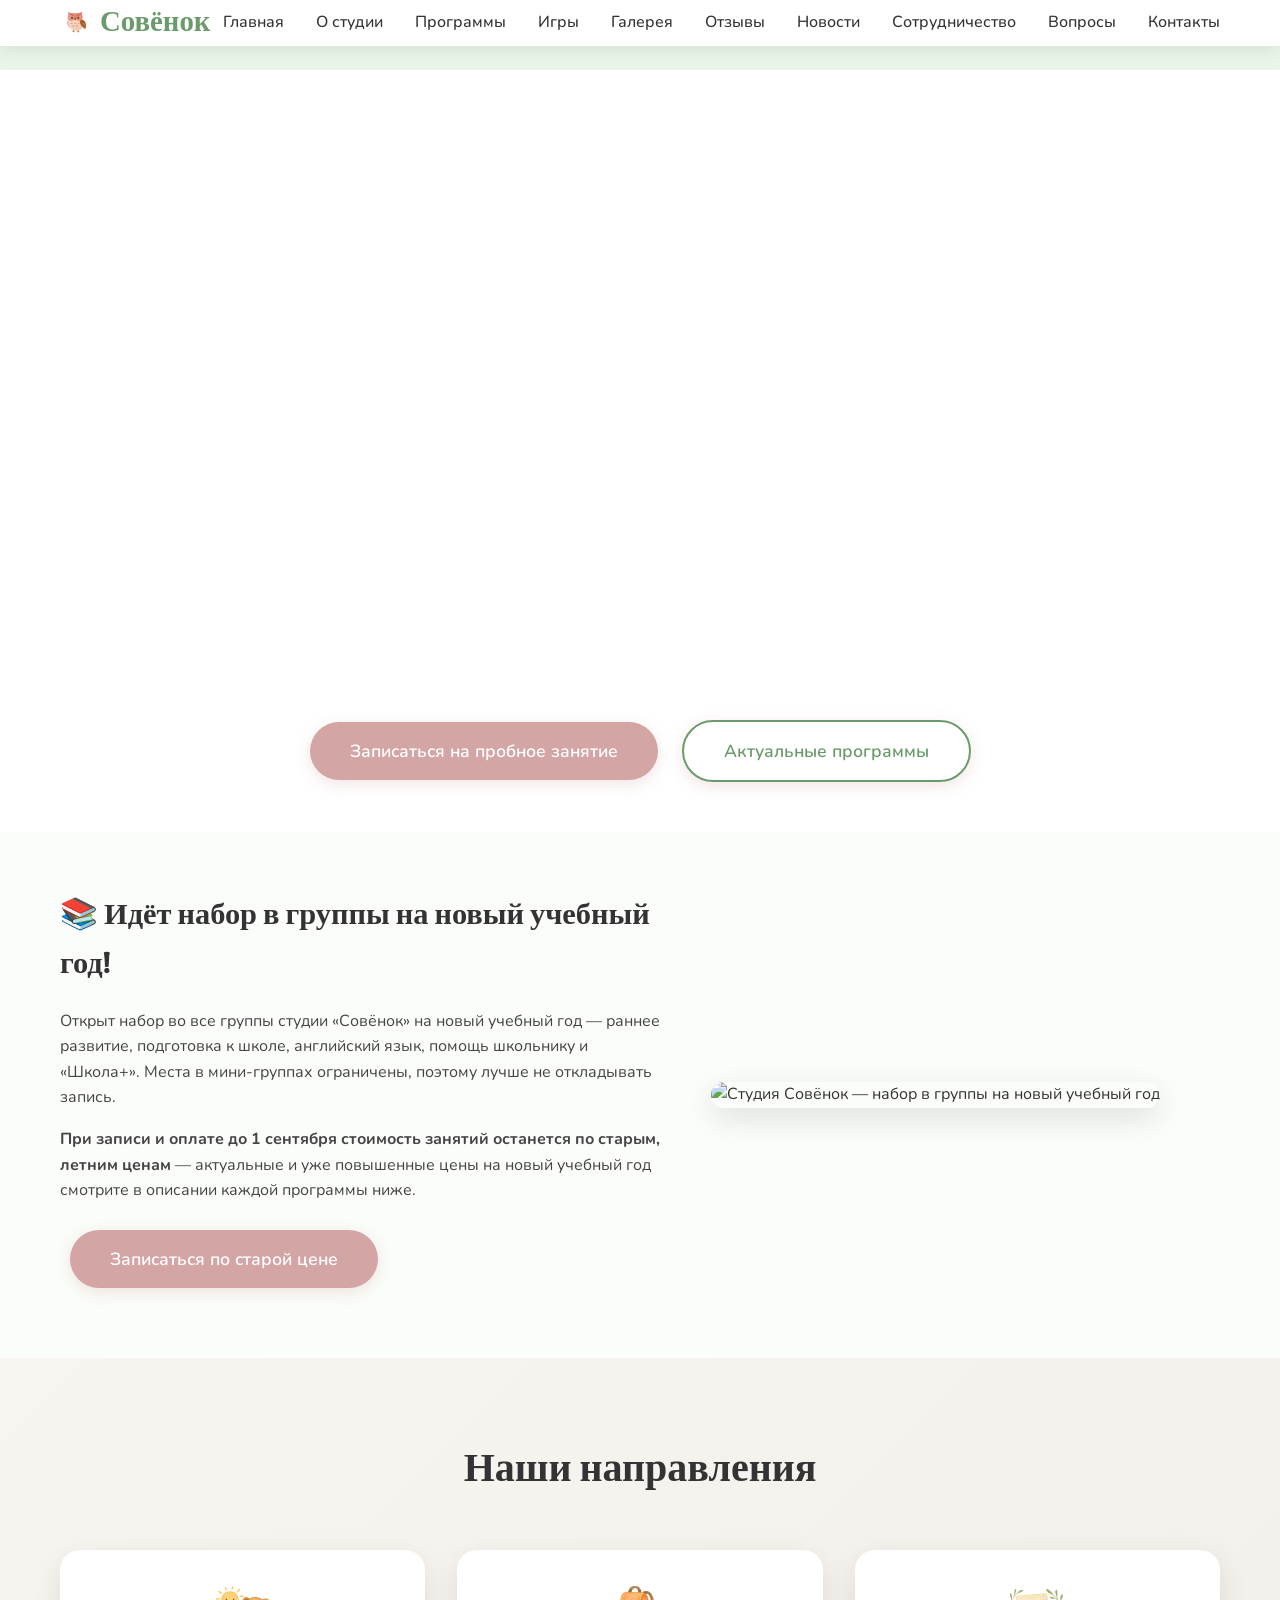
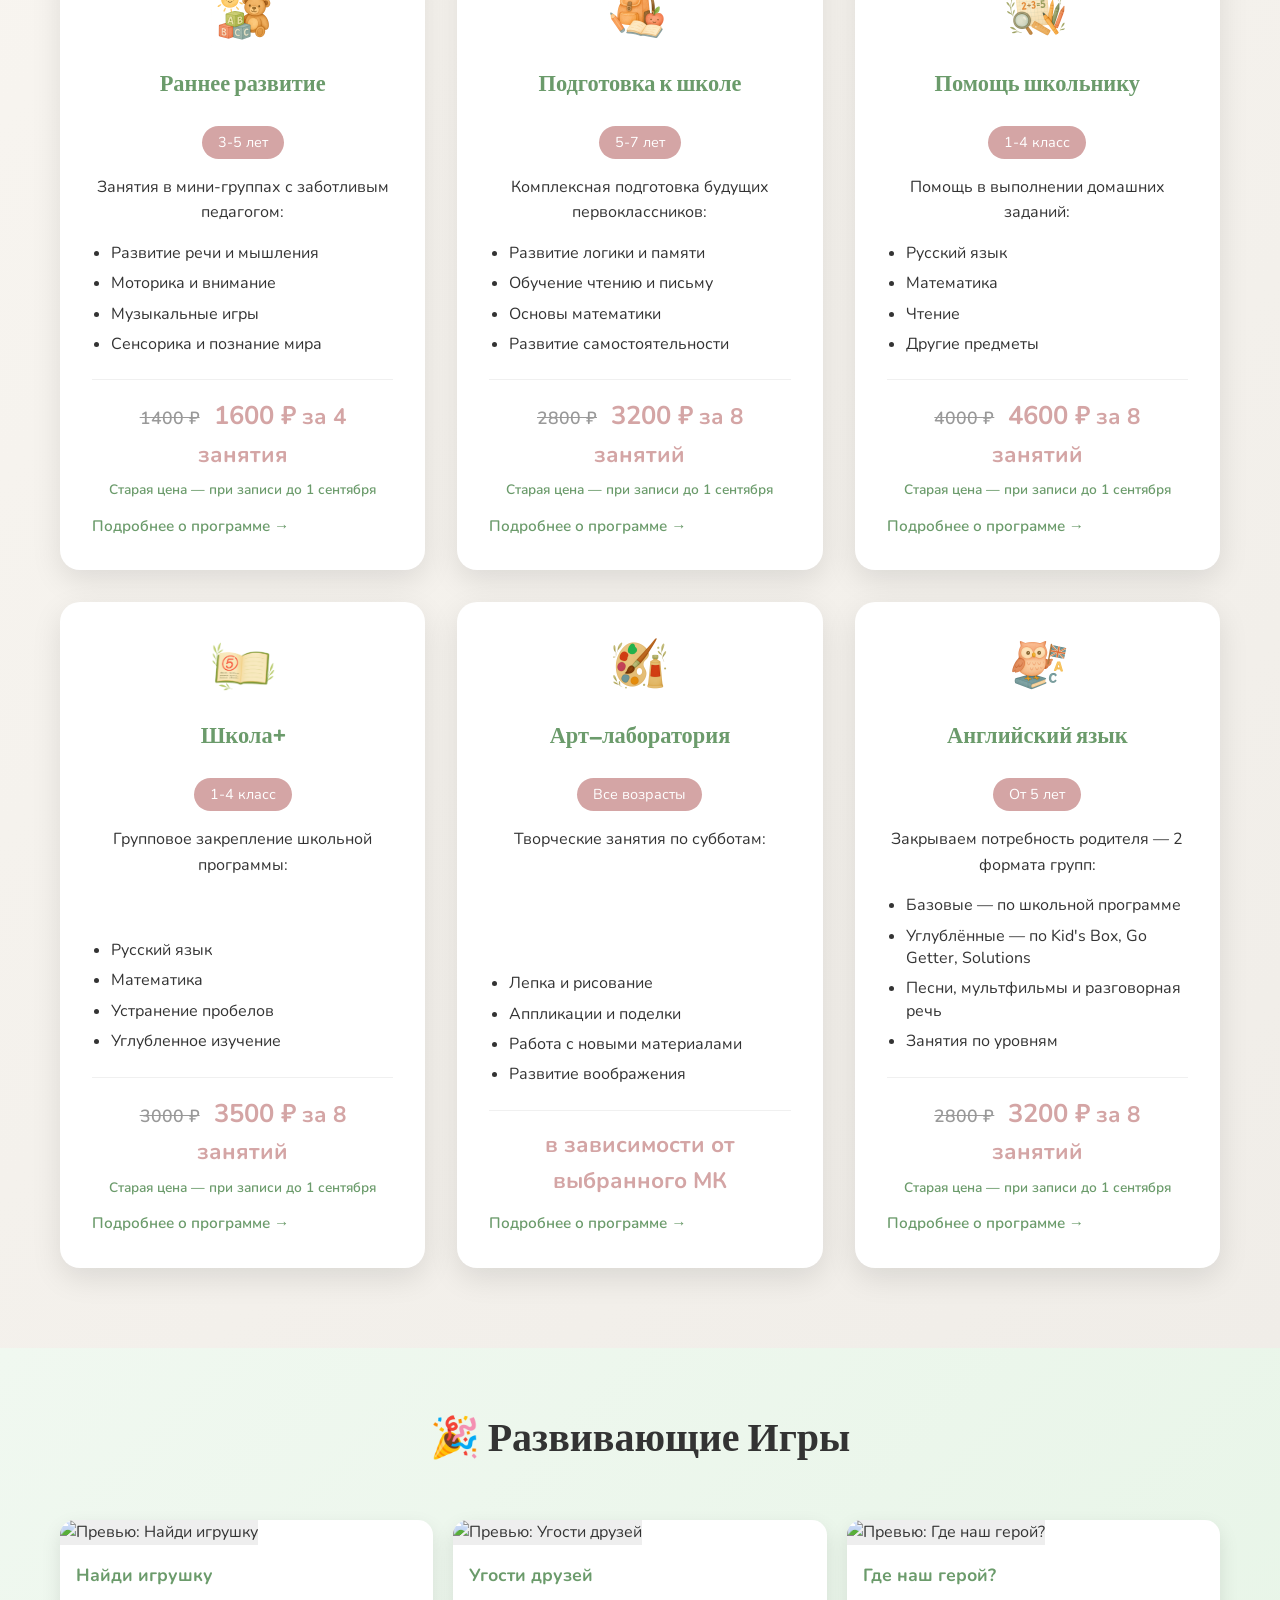
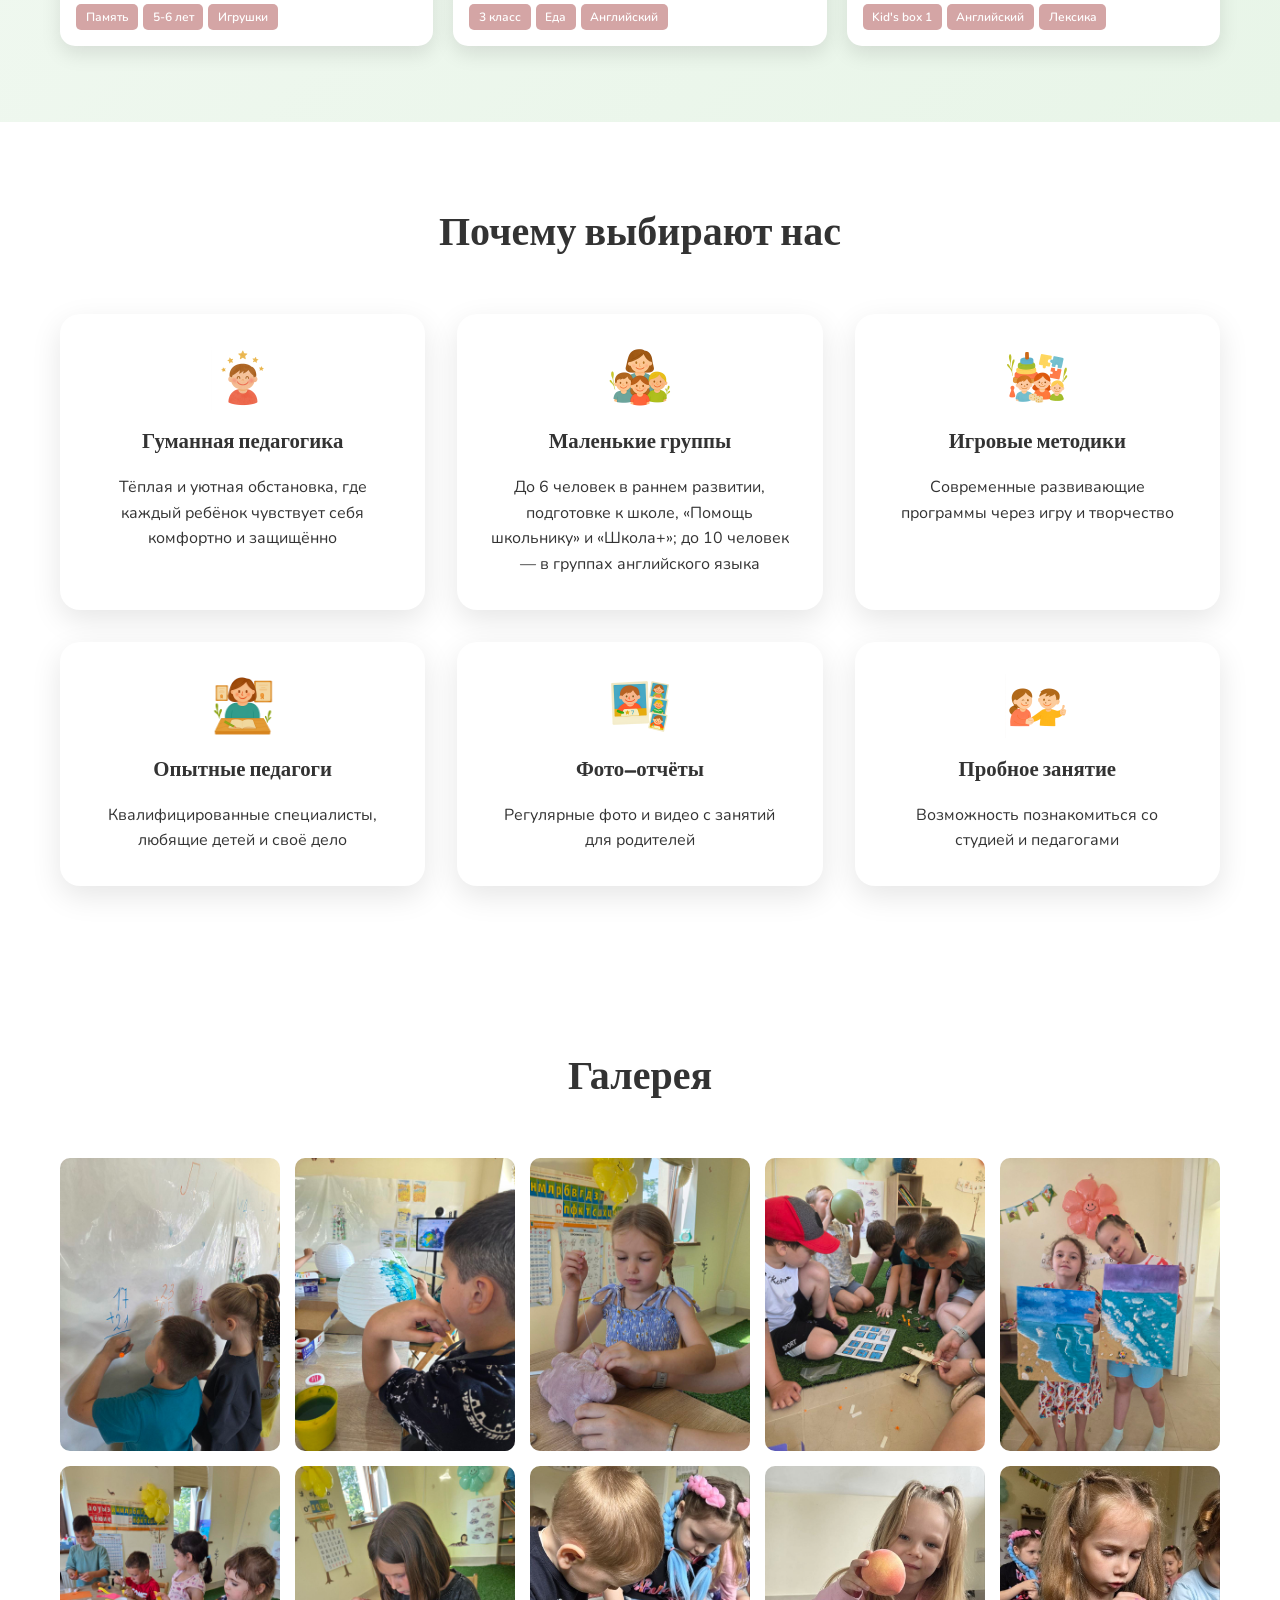
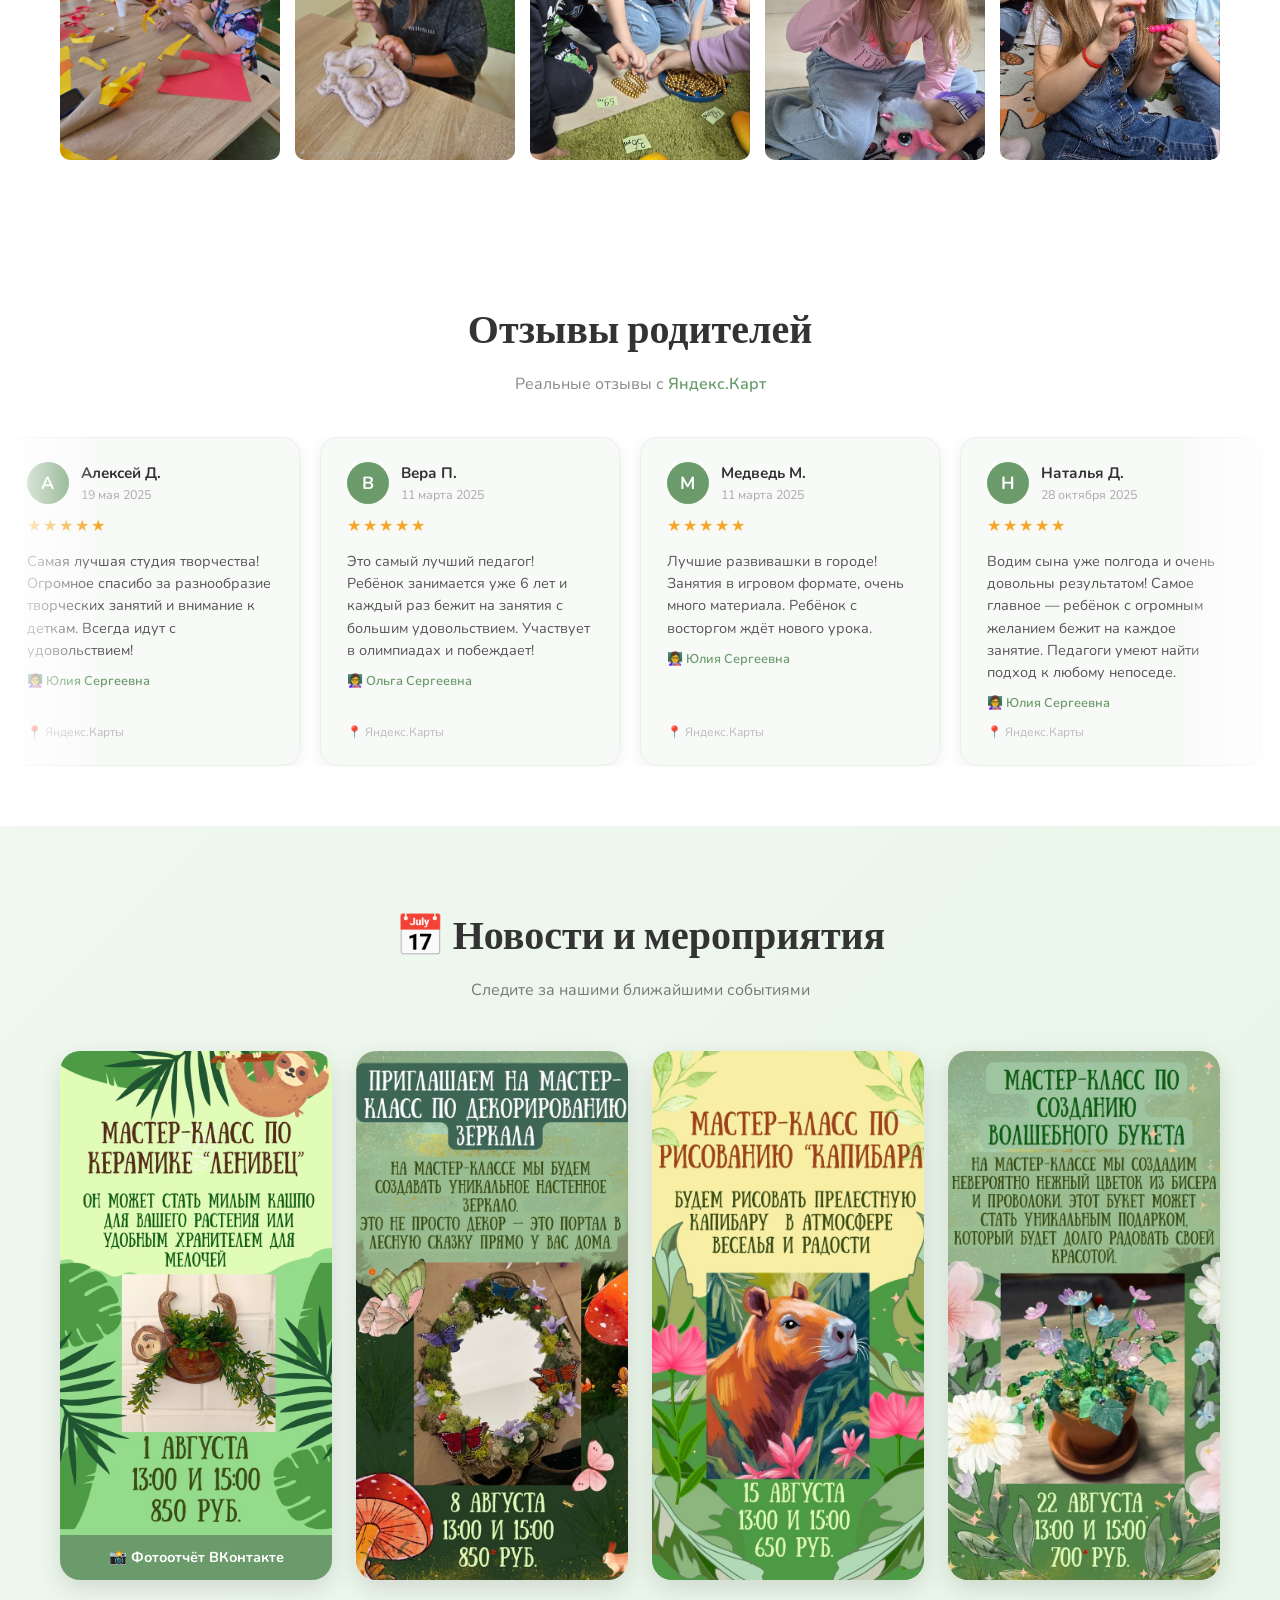
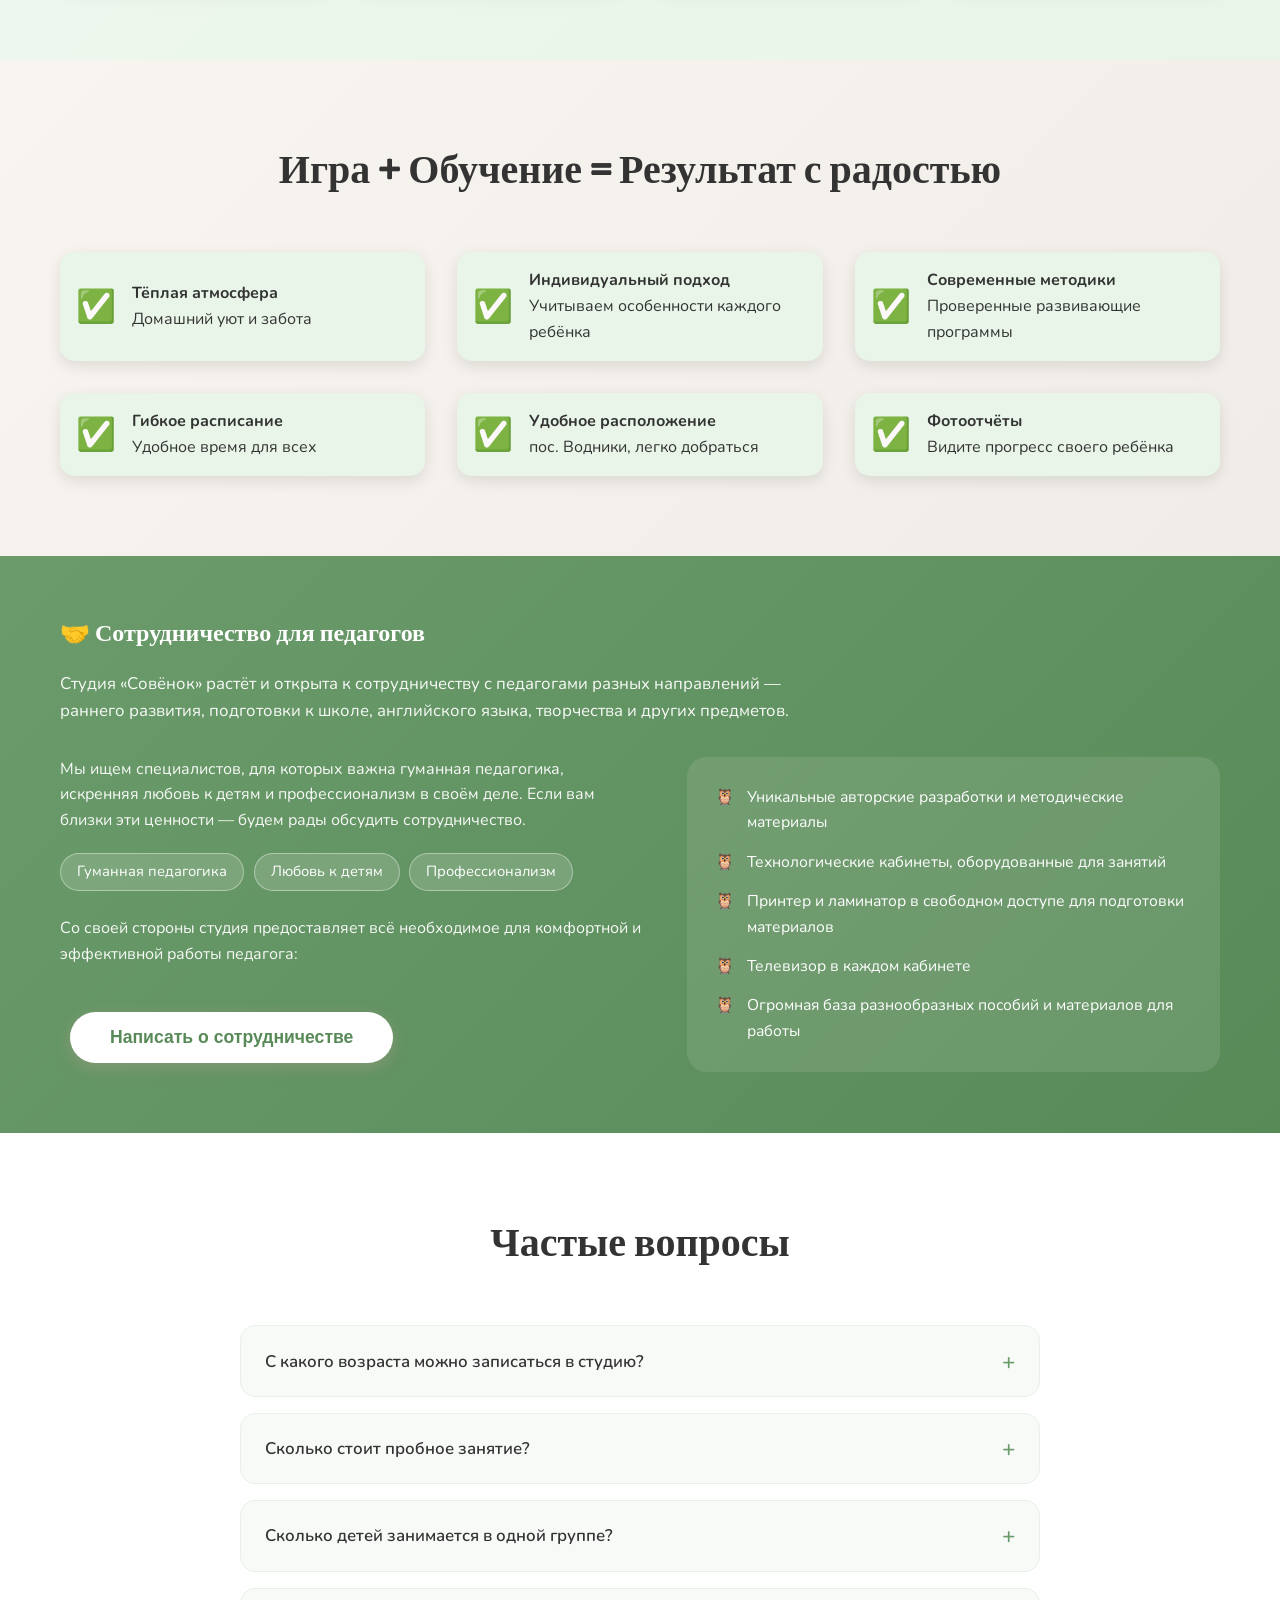
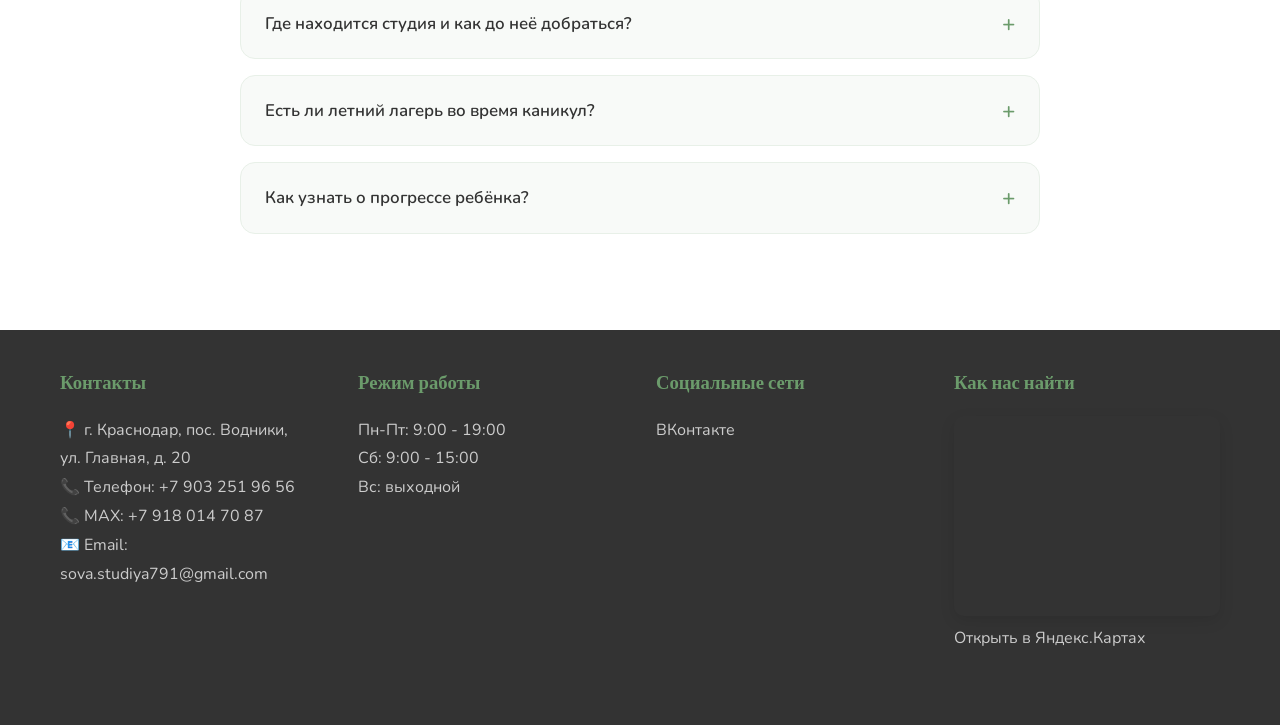
==== index.html @ 4243038b "Update news card layout and add link" ====
<!DOCTYPE html>
<html lang="ru">
<head>
<meta charset="utf-8"/>
<meta content="width=device-width, initial-scale=1.0" name="viewport"/>

<!-- ================= SEO: заголовок и описание ================= -->
<title>Детская студия развития «Совёнок» в Краснодаре (пос. Водники) — раннее развитие, английский, подготовка к школе</title>
<meta name="description" content="Детская студия «Совёнок» в Краснодаре, пос. Водники: раннее развитие 3-5 лет, подготовка к школе, английский язык (базовый и углублённый по британским учебникам), помощь школьнику, творческие мастер-классы и летний лагерь. Мини-группы, опытные педагоги, пробное занятие."/>
<meta name="keywords" content="детская студия Краснодар, развивающие занятия для детей Краснодар, английский для детей пос Водники, Kid's Box Краснодар, подготовка к школе Краснодар, детский центр развития, летний лагерь для детей Краснодар, помощь школьнику Краснодар, мастер-классы для детей Краснодар, работа педагогом дополнительного образования"/>
<meta name="robots" content="index, follow"/>
<link rel="canonical" href="https://sova-studiya.ru/"/>

<!-- ================= Open Graph (превью для VK, WhatsApp, Telegram) ================= -->
<meta property="og:type" content="website"/>
<meta property="og:locale" content="ru_RU"/>
<meta property="og:title" content="Детская студия развития «Совёнок» — Краснодар, пос. Водники"/>
<meta property="og:description" content="Раннее развитие, подготовка к школе, английский язык и творческие мастер-классы для детей. Мини-группы, тёплая атмосфера, пробное занятие."/>
<meta property="og:image" content="https://sova-studiya.ru/img/banner.jpg"/>
<meta property="og:url" content="https://sova-studiya.ru/"/>
<meta property="og:site_name" content="Совёнок"/>

<!-- ================= Twitter Card ================= -->
<meta name="twitter:card" content="summary_large_image"/>
<meta name="twitter:title" content="Детская студия развития «Совёнок» — Краснодар"/>
<meta name="twitter:description" content="Раннее развитие, английский язык, подготовка к школе и творческие мастер-классы для детей в Краснодаре."/>
<meta name="twitter:image" content="https://sova-studiya.ru/img/banner.jpg"/>

<meta name="theme-color" content="#6B9B6B"/>
<link rel="preload" as="image" href="img/banner.jpg"/>
<link href="img/sova.png" rel="icon" type="image/png"/>
<link href="img/sova.png" rel="apple-touch-icon"/>

<!-- ================= Быстрая загрузка шрифтов ================= -->
<link rel="preconnect" href="https://fonts.googleapis.com">
<link rel="preconnect" href="https://fonts.gstatic.com" crossorigin>
<link href="https://fonts.googleapis.com/css2?family=Bubblegum+Sans&family=Nunito:wght@300;400;600&display=swap" rel="stylesheet">

<!-- ================= Schema.org: локальный бизнес ================= -->
<script type="application/ld+json">
{
  "@context": "https://schema.org",
  "@type": "ChildCare",
  "name": "Детская студия развития «Совёнок»",
  "image": "https://sova-studiya.ru/img/banner.jpg",
  "url": "https://sova-studiya.ru/",
  "telephone": "+7-903-251-96-56",
  "priceRange": "1400-4000 RUB",
  "address": {
    "@type": "PostalAddress",
    "streetAddress": "ул. Главная, д. 20, пос. Водники",
    "addressLocality": "Краснодар",
    "addressCountry": "RU"
  },
  "geo": {
    "@type": "GeoCoordinates",
    "latitude": 45.153942,
    "longitude": 38.934734
  },
  "openingHoursSpecification": [
    {
      "@type": "OpeningHoursSpecification",
      "dayOfWeek": ["Monday","Tuesday","Wednesday","Thursday","Friday"],
      "opens": "09:00",
      "closes": "19:00"
    },
    {
      "@type": "OpeningHoursSpecification",
      "dayOfWeek": ["Saturday"],
      "opens": "09:00",
      "closes": "15:00"
    }
  ],
  "sameAs": ["https://vk.com/sova.studiya"]
}
</script>

<link rel="stylesheet" href="css/main.css">
</head>
<body>

<header>
<nav class="container">
    <div class="logo">Совёнок</div>
    <ul class="nav-links" id="navLinks">
        <li><a href="#home">Главная</a></li>
        <li><a href="#about">О студии</a></li>
        <li><a href="#programs">Программы</a></li>
        <li><a href="#games">Игры</a></li>
        <li><a href="#gallery">Галерея</a></li>
        <li><a href="#reviews">Отзывы</a></li>
        <li><a href="#news">Новости</a></li>
        <li><a href="#cooperation">Сотрудничество</a></li>
        <li><a href="#faq">Вопросы</a></li>
        <li><a href="#contact">Контакты</a></li>
    </ul>
    <button aria-controls="navLinks" aria-expanded="false" aria-label="Открыть меню" class="burger" id="burgerBtn">
        <span></span><span></span><span></span>
    </button>
</nav>
</header>

<section class="hero" id="home">
    <div class="container">
        <h1 class="visually-hidden">Детская студия развития «Совёнок» в Краснодаре — раннее развитие, английский язык и подготовка к школе</h1>
    </div>
</section>

<section class="buttons-section">
    <div class="container">
        <a class="cta-button" href="#contact">Записаться на пробное занятие</a>
        <a class="cta-button secondary" href="#programs">Актуальные программы</a>
    </div>
</section>
<section class="content-section enrollment" id="enrollment">
    <div class="container">
        <div class="content-with-photo">
            <div>
                <h2>📚 Идёт набор в группы на новый учебный год!</h2>
                <p>Открыт набор во все группы студии «Совёнок» на новый учебный год — раннее развитие, подготовка к школе, английский язык, помощь школьнику и «Школа+». Места в мини-группах ограничены, поэтому лучше не откладывать запись.</p>
                <p><strong>При записи и оплате до 1 сентября стоимость занятий останется по старым, летним ценам</strong> — актуальные и уже повышенные цены на новый учебный год смотрите в описании каждой программы ниже.</p>
                <a class="cta-button" href="#contact">Записаться по старой цене</a>
            </div>
            <div class="content-photo">
                <img src="gallery/sova.jpg" alt="Студия Совёнок — набор в группы на новый учебный год" loading="lazy"/>
            </div>
        </div>
    </div>
</section>
<section class="programs" id="programs">
    <div class="container">
        <h2>Наши направления</h2>
        <div class="programs-grid">

            <div class="program-card">
                <img alt="Раннее развитие" src="img/early.png" width="200" height="200" loading="lazy"/>
                <h3>Раннее развитие</h3>
                <div class="age">3-5 лет</div>
                <p>Занятия в мини-группах с заботливым педагогом:</p>
                <ul>
                    <li>Развитие речи и мышления</li>
                    <li>Моторика и внимание</li>
                    <li>Музыкальные игры</li>
                    <li>Сенсорика и познание мира</li>
                </ul>
                <div class="price"><span class="price-old">1400 ₽</span> <span class="price-new">1600 ₽</span> за 4 занятия<div class="price-note">Старая цена — при записи до 1 сентября</div></div>
                <a class="program-more" href="rannee-razvitie.html">Подробнее о программе →</a>
            </div>

            <div class="program-card">
                <img alt="Подготовка к школе" src="img/school.png" width="200" height="200" loading="lazy"/>
                <h3>Подготовка к школе</h3>
                <div class="age">5-7 лет</div>
                <p>Комплексная подготовка будущих первоклассников:</p>
                <ul>
                    <li>Развитие логики и памяти</li>
                    <li>Обучение чтению и письму</li>
                    <li>Основы математики</li>
                    <li>Развитие самостоятельности</li>
                </ul>
                <div class="price"><span class="price-old">2800 ₽</span> <span class="price-new">3200 ₽</span> за 8 занятий<div class="price-note">Старая цена — при записи до 1 сентября</div></div>
                <a class="program-more" href="podgotovka-k-shkole.html">Подробнее о программе →</a>
            </div>

            <div class="program-card">
                <img alt="Помощь школьнику" src="img/homework.png" width="200" height="200" loading="lazy"/>
                <h3>Помощь школьнику</h3>
                <div class="age">1-4 класс</div>
                <p>Помощь в выполнении домашних заданий:</p>
                <ul>
                    <li>Русский язык</li>
                    <li>Математика</li>
                    <li>Чтение</li>
                    <li>Другие предметы</li>
                </ul>
                <div class="price"><span class="price-old">4000 ₽</span> <span class="price-new">4600 ₽</span> за 8 занятий<div class="price-note">Старая цена — при записи до 1 сентября</div></div>
                <a class="program-more" href="pomoshch-shkolniku.html">Подробнее о программе →</a>
            </div>

            <div class="program-card">
                <img alt="Школа+" src="img/help.png" width="200" height="152" loading="lazy"/>
                <h3>Школа+</h3>
                <div class="age">1-4 класс</div>
                <p>Групповое закрепление школьной программы:</p>
                <ul>
                    <li>Русский язык</li>
                    <li>Математика</li>
                    <li>Устранение пробелов</li>
                    <li>Углубленное изучение</li>
                </ul>
                <div class="price"><span class="price-old">3000 ₽</span> <span class="price-new">3500 ₽</span> за 8 занятий<div class="price-note">Старая цена — при записи до 1 сентября</div></div>
                <a class="program-more" href="shkola-plus.html">Подробнее о программе →</a>
            </div>

            <div class="program-card">
                <img alt="Творчество" src="img/creativity.png" width="200" height="200" loading="lazy"/>
                <h3>Арт-лаборатория</h3>
                <div class="age">Все возрасты</div>
                <p>Творческие занятия по субботам:</p>
                <ul>
                    <li>Лепка и рисование</li>
                    <li>Аппликации и поделки</li>
                    <li>Работа с новыми материалами</li>
                    <li>Развитие воображения</li>
                </ul>
                <div class="price">в зависимости от выбранного МК</div>
                <a class="program-more" href="art-laboratoriya.html">Подробнее о программе →</a>
            </div>

            <div class="program-card">
                <img alt="Английский язык" src="img/english.png" width="200" height="200" loading="lazy"/>
                <h3>Английский язык</h3>
                <div class="age">От 5 лет</div>
                <p>Закрываем потребность родителя — 2 формата групп:</p>
                <ul>
                    <li>Базовые — по школьной программе</li>
                    <li>Углублённые — по Kid's Box, Go Getter, Solutions</li>
                    <li>Песни, мультфильмы и разговорная речь</li>
                    <li>Занятия по уровням</li>
                </ul>
                <div class="price"><span class="price-old">2800 ₽</span> <span class="price-new">3200 ₽</span> за 8 занятий<div class="price-note">Старая цена — при записи до 1 сентября</div></div>
                <a class="program-more" href="angliyskiy-yazyk.html">Подробнее о программе →</a>
            </div>

        </div>
    </div>
</section>

<section class="games" id="games">
    <div class="container">
        <h2>🎉 Развивающие Игры</h2>
        <div class="game-grid" id="gameGrid"></div>
    </div>
</section>

<dialog id="gameDialog" aria-labelledby="gameDialogTitle">
    <div class="dialog-content">
        <div class="dialog-header">
            <button class="close-dialog" aria-label="Закрыть игру (Escape)">×</button>
        </div>
        <iframe class="game-iframe" id="gameIframe" title="Развивающая игра"></iframe>
    </div>
</dialog>

<section class="features" id="about">
    <div class="container">
        <h2>Почему выбирают нас</h2>
        <div class="features-grid">
            <div class="feature-card">
                <img class="feature-icon" src="img/home.png" alt="Гуманная педагогика" width="64" height="64" loading="lazy"/>
                <h3>Гуманная педагогика</h3>
                <p>Тёплая и уютная обстановка, где каждый ребёнок чувствует себя комфортно и защищённо</p>
            </div>
            <div class="feature-card">
                <img class="feature-icon" src="img/pupils.png" alt="Маленькие группы" width="64" height="64" loading="lazy"/>
                <h3>Маленькие группы</h3>
                <p>До 6 человек в раннем развитии, подготовке к школе, «Помощь школьнику» и «Школа+»; до 10 человек — в группах английского языка</p>
            </div>
            <div class="feature-card">
                <img class="feature-icon" src="img/game.png" alt="Игровые методики" width="64" height="64" loading="lazy"/>
                <h3>Игровые методики</h3>
                <p>Современные развивающие программы через игру и творчество</p>
            </div>
            <div class="feature-card">
                <img class="feature-icon" src="img/teacher.png" alt="Опытные педагоги" width="64" height="61" loading="lazy"/>
                <h3>Опытные педагоги</h3>
                <p>Квалифицированные специалисты, любящие детей и своё дело</p>
            </div>
            <div class="feature-card">
                <img class="feature-icon" src="img/photo.png" alt="Фото-отчёты" width="64" height="64" loading="lazy"/>
                <h3>Фото-отчёты</h3>
                <p>Регулярные фото и видео с занятий для родителей</p>
            </div>
            <div class="feature-card">
                <img class="feature-icon" src="img/friend.png" alt="Пробное занятие" width="64" height="64" loading="lazy"/>
                <h3>Пробное занятие</h3>
                <p>Возможность познакомиться со студией и педагогами</p>
            </div>
        </div>
    </div>
</section>

<section class="gallery" id="gallery">
    <div class="container">
        <h2>Галерея</h2>
        <div class="gallery-grid">
            <img alt="Занятие по раннему развитию в студии Совёнок" src="gallery/photo1.jpg" loading="lazy"/>
            <img alt="Творческий мастер-класс для детей" src="gallery/photo2.jpg" loading="lazy"/>
            <img alt="Подготовка к школе — занятие по чтению" src="gallery/photo3.jpg" loading="lazy"/>
            <img alt="Английский язык для детей в игровой форме" src="gallery/photo4.jpg" loading="lazy"/>
            <img alt="Детские поделки своими руками" src="gallery/photo5.jpg" loading="lazy"/>
            <img alt="Игровая зона студии Совёнок" src="gallery/photo6.jpg" loading="lazy"/>
            <img alt="Летний лагерь Совёнок" src="gallery/photo7.jpg" loading="lazy"/>
            <img alt="Дети на развивающем занятии" src="gallery/photo8.jpg" loading="lazy"/>
            <img alt="Праздничное мероприятие в студии" src="gallery/photo9.jpg" loading="lazy"/>
            <img alt="Выпускной в студии Совёнок" src="gallery/photo10.jpg" loading="lazy"/>
        </div>
        <div class="modal" id="modal">
            <span class="close">×</span>
            <img class="modal-content" id="modalImg"/>
            <div id="caption"></div>
        </div>
    </div>
</section>

<!-- ОТЗЫВЫ -->
<section class="reviews" id="reviews">
    <div class="container">
        <h2>Отзывы родителей</h2>
        <p class="reviews-subtitle">
            Реальные отзывы с&nbsp;<a href="https://yandex.ru/maps/-/CHHmaQPZ" target="_blank" rel="noopener">Яндекс.Карт</a>
        </p>
    </div>
    <div class="reviews-track-wrapper">
        <div class="reviews-track" id="reviewsTrack"></div>
    </div>
</section>

<!-- НОВОСТИ / МЕРОПРИЯТИЯ -->
<section class="news" id="news">
    <div class="container">
        <h2>📅 Новости и мероприятия</h2>
        <p class="news-subtitle">Следите за нашими ближайшими событиями</p>
       <div class="news-grid">

<!-- Карточка 1: Керамика "Ленивец" -->
<!-- Карточка 1: Керамика "Ленивец" -->
<div class="news-img-card" style="display:flex;flex-direction:column;">
    <img src="img/news-lenivets.jpg" alt="Мастер-класс по керамике «Ленивец» — кашпо ручной работы, 1 августа" style="flex:1;" loading="lazy"/>
    <a href="https://vk.ru/wall-230350147_110" target="_blank" rel="noopener"
       style="display:block;text-align:center;padding:0.7rem 1rem;background:#6B9B6B;color:white;font-family:'Nunito',sans-serif;font-weight:700;font-size:0.9rem;text-decoration:none;transition:background 0.3s;"
       onmouseover="this.style.background='#5a8a5a'" onmouseout="this.style.background='#6B9B6B'">
        📸 Фотоотчёт ВКонтакте
    </a>
</div>

<!-- Карточка 2: Декорирование зеркала -->
<div class="news-img-card">
    <img src="img/news-zerkalo.jpg" alt="Мастер-класс по декорированию зеркала, 8 августа" loading="lazy"/>
</div>

<!-- Карточка 3: Рисование "Капибара" -->
<div class="news-img-card">
    <img src="img/news-kapibara.jpg" alt="Мастер-класс по рисованию «Капибара» для детей, 15 августа" loading="lazy"/>
</div>

<!-- Карточка 4: Волшебный букет из бисера -->
<div class="news-img-card">
    <img src="img/news-buket.jpg" alt="Мастер-класс по созданию волшебного букета из бисера, 22 августа" loading="lazy"/>
</div>
               </div>
    </div>
</section>

<section class="why-us">
    <div class="container">
        <h2>Игра + Обучение = Результат с радостью</h2>
        <div class="benefits-grid">
            <div class="benefit-item">
                <div class="benefit-icon">✅</div>
                <div><h4>Тёплая атмосфера</h4><p>Домашний уют и забота</p></div>
            </div>
            <div class="benefit-item">
                <div class="benefit-icon">✅</div>
                <div><h4>Индивидуальный подход</h4><p>Учитываем особенности каждого ребёнка</p></div>
            </div>
            <div class="benefit-item">
                <div class="benefit-icon">✅</div>
                <div><h4>Современные методики</h4><p>Проверенные развивающие программы</p></div>
            </div>
            <div class="benefit-item">
                <div class="benefit-icon">✅</div>
                <div><h4>Гибкое расписание</h4><p>Удобное время для всех</p></div>
            </div>
            <div class="benefit-item">
                <div class="benefit-icon">✅</div>
                <div><h4>Удобное расположение</h4><p>пос. Водники, легко добраться</p></div>
            </div>
            <div class="benefit-item">
                <div class="benefit-icon">✅</div>
                <div><h4>Фотоотчёты</h4><p>Видите прогресс своего ребёнка</p></div>
            </div>
        </div>
    </div>
</section>

<section class="cooperation" id="cooperation">
    <div class="container">
        <h2>🤝 Сотрудничество для педагогов</h2>
        <p class="coop-subtitle">Студия «Совёнок» растёт и открыта к сотрудничеству с педагогами разных направлений — раннего развития, подготовки к школе, английского языка, творчества и других предметов.</p>
        <div class="coop-grid">
            <div class="coop-text">
                <p>Мы ищем специалистов, для которых важна гуманная педагогика, искренняя любовь к детям и профессионализм в своём деле. Если вам близки эти ценности — будем рады обсудить сотрудничество.</p>
                <div class="coop-values">
                    <span>Гуманная педагогика</span>
                    <span>Любовь к детям</span>
                    <span>Профессионализм</span>
                </div>
                <p>Со своей стороны студия предоставляет всё необходимое для комфортной и эффективной работы педагога:</p>
                <button class="cta-button" id="coopContactBtn" type="button">Написать о сотрудничестве</button>
            </div>
            <ul class="coop-perks">
                <li>Уникальные авторские разработки и методические материалы</li>
                <li>Технологические кабинеты, оборудованные для занятий</li>
                <li>Принтер и ламинатор в свободном доступе для подготовки материалов</li>
                <li>Телевизор в каждом кабинете</li>
                <li>Огромная база разнообразных пособий и материалов для работы</li>
            </ul>
        </div>
    </div>
</section>

<dialog id="coopDialog" class="coop-dialog" aria-labelledby="coopDialogTitle">
    <div class="coop-dialog-content">
        <div class="coop-dialog-header">
            <h3 id="coopDialogTitle">📞 Свяжитесь с нами</h3>
            <button class="close-dialog" id="closeCoopDialog" aria-label="Закрыть (Escape)">×</button>
        </div>
        <div class="coop-dialog-body">
            <p class="coop-dialog-intro">Расскажите о себе по телефону, в сообществе ВКонтакте или на почте — ответим и обсудим сотрудничество.</p>
            <div class="coop-dialog-contacts">
                <a class="coop-contact-item" href="tel:+79032519656">
                    <span class="coop-contact-icon">📞</span>
                    <span>+7 903 251 96 56</span>
                </a>
                <a class="coop-contact-item" href="tel:+79180147087">
                    <span class="coop-contact-icon">📞</span>
                    <span>MAX: +7 918 014 70 87</span>
                </a>
                <a class="coop-contact-item" href="mailto:sova.studiya791@gmail.com">
                    <span class="coop-contact-icon">📧</span>
                    <span>sova.studiya791@gmail.com</span>
                </a>
                <a class="coop-contact-item" href="https://vk.com/sova.studiya" target="_blank" rel="noopener">
                    <span class="coop-contact-icon">💬</span>
                    <span>Группа ВКонтакте</span>
                </a>
            </div>
            <div class="coop-dialog-map">
                <iframe frameborder="0" height="220" loading="lazy"
                    src="https://yandex.ru/map-widget/v1/?ll=38.934734%2C45.153942&z=17&l=map&pt=38.934734%2C45.153942%2Cpm2rdm"
                    width="100%"></iframe>
            </div>
            <p class="coop-dialog-address">📍 г. Краснодар, пос. Водники, ул. Главная, д. 20</p>
        </div>
    </div>
</dialog>

<section class="faq" id="faq">
    <div class="container">
        <h2>Частые вопросы</h2>
        <div class="faq-list">
            <div class="faq-item">
                <button class="faq-question"><span>С какого возраста можно записаться в студию?</span><span class="plus">+</span></button>
                <div class="faq-answer"><p>Мы принимаем детей с 3 лет на раннее развитие. Подготовка к школе — с 5 лет, английский язык — от 5 лет, а помощь школьнику и «Школа+» — для учеников 1-4 класса.</p></div>
            </div>
            <div class="faq-item">
                <button class="faq-question"><span>Сколько стоит пробное занятие?</span><span class="plus">+</span></button>
                <div class="faq-answer"><p>Пробное занятие не бесплатное, но это разовая оплата — вы платите один раз, чтобы познакомиться со студией и педагогом. После занятия педагог даёт вам обратную связь о ребёнке, вы сможете задать вопросы и вместе понять, готовы ли вы продолжать сотрудничество. Записаться можно по телефону или через кнопку «Записаться» на сайте.</p></div>
            </div>
            <div class="faq-item">
                <button class="faq-question"><span>Сколько детей занимается в одной группе?</span><span class="plus">+</span></button>
                <div class="faq-answer"><p>Это зависит от программы. В раннем развитии, подготовке к школе, «Помощь школьнику» и «Школа+» мы работаем в мини-группах до 6 человек — так педагог успевает уделить внимание каждому ребёнку. В группах английского языка — до 10 человек.</p></div>
            </div>
            <div class="faq-item">
                <button class="faq-question"><span>Где находится студия и как до неё добраться?</span><span class="plus">+</span></button>
                <div class="faq-answer"><p>Студия расположена в Краснодаре, посёлок Водники, ул. Главная, д. 20. Точный маршрут и карту проезда смотрите в разделе «Контакты» внизу страницы.</p></div>
            </div>
            <div class="faq-item">
                <button class="faq-question"><span>Есть ли летний лагерь во время каникул?</span><span class="plus">+</span></button>
                <div class="faq-answer"><p>Да, летний лагерь «Совёнок» работает только во время летних школьных каникул (июнь–август) — дневные смены с творческими занятиями и активными играми. В остальное время года студия работает по обычному расписанию — раннее развитие, подготовка к школе, английский язык и другие программы. Актуальные даты летних смен уточняйте по телефону ближе к лету.</p></div>
            </div>
            <div class="faq-item">
                <button class="faq-question"><span>Как узнать о прогрессе ребёнка?</span><span class="plus">+</span></button>
                <div class="faq-answer"><p>После занятий мы регулярно делаем фотоотчёты, чтобы родители могли видеть, чем занимается ребёнок и как продвигается его обучение.</p></div>
            </div>
        </div>
    </div>
</section>

<script type="application/ld+json">
{
  "@context": "https://schema.org",
  "@type": "FAQPage",
  "mainEntity": [
    {
      "@type": "Question",
      "name": "С какого возраста можно записаться в студию?",
      "acceptedAnswer": { "@type": "Answer", "text": "Раннее развитие — с 3 лет, подготовка к школе и английский язык — от 5 лет, помощь школьнику и «Школа+» — для учеников 1-4 класса." }
    },
    {
      "@type": "Question",
      "name": "Сколько стоит пробное занятие?",
      "acceptedAnswer": { "@type": "Answer", "text": "Пробное занятие — это разовая платная оплата, после которой родитель общается с педагогом, получает обратную связь о ребёнке и понимает, готовы ли они к дальнейшему сотрудничеству." }
    },
    {
      "@type": "Question",
      "name": "Сколько детей занимается в одной группе?",
      "acceptedAnswer": { "@type": "Answer", "text": "В раннем развитии, подготовке к школе, «Помощь школьнику» и «Школа+» — мини-группы до 6 человек. В группах английского языка — до 10 человек." }
    },
    {
      "@type": "Question",
      "name": "Где находится студия и как до неё добраться?",
      "acceptedAnswer": { "@type": "Answer", "text": "Студия расположена в Краснодаре, посёлок Водники, ул. Главная, д. 20." }
    },
    {
      "@type": "Question",
      "name": "Есть ли летний лагерь во время каникул?",
      "acceptedAnswer": { "@type": "Answer", "text": "Да, летний лагерь «Совёнок» работает только во время летних школьных каникул (июнь–август) — дневные смены с творческими занятиями и активными играми. В остальное время года студия работает по обычному расписанию." }
    },
    {
      "@type": "Question",
      "name": "Как узнать о прогрессе ребёнка?",
      "acceptedAnswer": { "@type": "Answer", "text": "Педагоги регулярно делают фотоотчёты с занятий, чтобы родители могли видеть прогресс ребёнка." }
    }
  ]
}
</script>

<footer id="contact">
    <div class="container">
        <div class="footer-content">
            <div class="footer-section">
                <h3>Контакты</h3>
                <p>📍 г. Краснодар, пос. Водники,<br/>ул. Главная, д. 20</p>
                <p>📞 Телефон: <a href="tel:+79032519656">+7 903 251 96 56</a></p>
                <p>📞 MAX: <a href="tel:+79180147087">+7 918 014 70 87</a></p>
                <p>📧 Email: <a href="mailto:sova.studiya791@gmail.com">sova.studiya791@gmail.com</a></p>
            </div>
            <div class="footer-section">
                <h3>Режим работы</h3>
                <p>Пн-Пт: 9:00 - 19:00</p>
                <p>Сб: 9:00 - 15:00</p>
                <p>Вс: выходной</p>
            </div>
            <div class="footer-section">
                <h3>Социальные сети</h3>
                <p><a href="https://vk.com/sova.studiya" target="_blank" rel="noopener">ВКонтакте</a></p>
            </div>
            <div class="footer-section">
                <h3>Как нас найти</h3>
                <div class="map-container">
                    <iframe frameborder="0" height="200" loading="lazy"
                        src="https://yandex.ru/map-widget/v1/?ll=38.934734%2C45.153942&z=17&l=map&pt=38.934734%2C45.153942%2Cpm2rdm"
                        width="100%"></iframe>
                </div>
                <p><a href="https://yandex.ru/maps/-/CHHmaQPZ" target="_blank" rel="noopener">Открыть в Яндекс.Картах</a></p>
            </div>
        </div>
    </div>
</footer>

<script>
const GAMES_DATA = [
    {
        title: "Найди игрушку",
        previewUrl: "img/memo_toys.png",
        tags: ["Память", "5-6 лет", "Игрушки"],
        gameUrl: "https://sova-studiya.github.io/memo/"
    },
    {
        title: "Угости друзей",
        previewUrl: "img/spot_friends.png",
        tags: ["3 класс", "Еда", "Английский"],
        gameUrl: "https://sova-studiya.github.io/Spot_3_like-likes/"
    },
    {
        title: "Где наш герой?",
        previewUrl: "img/kb1_hero.png",
        tags: ["Kid's box 1", "Английский", "Лексика"],
        gameUrl: "https://sova-studiya.github.io/KB1_U4_words1/"
    }
];

const REVIEWS_DATA = [
    {
        initials: "А", name: "Алексей Д.", date: "19 мая 2025", stars: 5,
        text: "Самая лучшая студия творчества! Огромное спасибо за разнообразие творческих занятий и внимание к деткам. Всегда идут с удовольствием!",
        teacher: "Юлия Сергеевна", real: true
    },
    {
        initials: "В", name: "Вера П.", date: "11 марта 2025", stars: 5,
        text: "Это самый лучший педагог! Ребёнок занимается уже 6 лет и каждый раз бежит на занятия с большим удовольствием. Участвует в олимпиадах и побеждает!",
        teacher: "Ольга Сергеевна", real: true
    },
    {
        initials: "М", name: "Медведь М.", date: "11 марта 2025", stars: 5,
        text: "Лучшие развивашки в городе! Занятия в игровом формате, очень много материала. Ребёнок с восторгом ждёт нового урока.",
        teacher: "Юлия Сергеевна", real: true
    },
    {
        initials: "Н", name: "Наталья Д.", date: "28 октября 2025", stars: 5,
        text: "Водим сына уже полгода и очень довольны результатом! Самое главное — ребёнок с огромным желанием бежит на каждое занятие. Педагоги умеют найти подход к любому непоседе.",
        teacher: "Юлия Сергеевна", real: true
    },
    {
        initials: "А", name: "Анастасия З.", date: "11 марта 2025", stars: 5,
        text: "Стала любимой студией! Ребёнок занимается английским языком, за короткий промежуток виден результат. Очень отзывчивый педагог.",
        teacher: "Ольга Сергеевна", real: true
    },
    {
        initials: "О", name: "Ольга С.", date: "11 марта 2025", stars: 5,
        text: "Посещаем английский язык 10+ лет. Благодаря методике мой ребёнок усваивает программу на ура. Планируем посещать и дальше!",
        teacher: "Ольга Сергеевна", real: true
    },
    {
        initials: "А", name: "Анастасия Ш.", date: "31 мая 2025", stars: 5,
        text: "Супер! Занятия проводятся в игровой форме. Ребёнок постоянно просится на занятия. Результат виден.",
        teacher: "Юлия Сергеевна", real: true
    },
    {
        initials: "И", name: "Ирина Г.", date: "12 марта 2025", stars: 5,
        text: "Рекомендую студию Совёнок! Ребёнок занимается английским с большим удовольствием.",
        teacher: "Ольга Сергеевна", real: true
    },
    {
        initials: "Е", name: "Евгений Ч.", date: "4 июня 2024", stars: 5,
        text: "Ребёнку очень нравятся занятия, я вижу результат! Всем доволен!",
        teacher: "Юлия Сергеевна", real: true
    },
    {
        initials: "К", name: "Ксения М.", date: "Февраль 2025", stars: 5,
        text: "Дочка с удовольствием ходит на МК. Каждый раз приносит домой что-то новое и красивое. Педагоги — просто волшебники, умеют увлечь любого ребёнка!",
        teacher: "Юлия Сергеевна, Людмила Николаевна, Екатерина Николаевна", real: false
    },
    {
        initials: "Д", name: "Дмитрий В.", date: "Март 2025", stars: 5,
        text: "Сын сдал ВПР по английскому на «отлично» — сами удивились! Программа очень грамотно выстроена, ему интересно на уроках.",
        teacher: "Ольга Сергеевна", real: false
    },
    {
        initials: "Т", name: "Татьяна Р.", date: "Январь 2025", stars: 5,
        text: "Записала дочку на подготовку к школе. За полгода ребёнок научился читать и считать. Но главное — она полюбила учиться и стала намного любопытнее!",
        teacher: "Юлия Сергеевна", real: false
    },
    {
        initials: "С", name: "Светлана Н.", date: "Апрель 2025", stars: 5,
        text: "Очень уютная атмосфера, небольшие группы. Ребёнок чувствует себя как дома. Спасибо за индивидуальный подход!",
        teacher: "Юлия Сергеевна", real: false
    }
];

document.addEventListener('DOMContentLoaded', function () {

    // Мобильное меню
    const burgerBtn = document.getElementById('burgerBtn');
    const navLinks  = document.getElementById('navLinks');
    burgerBtn.addEventListener('click', function () {
        const isOpen = navLinks.classList.toggle('open');
        burgerBtn.classList.toggle('open', isOpen);
        burgerBtn.setAttribute('aria-expanded', isOpen ? 'true' : 'false');
    });
    navLinks.querySelectorAll('a').forEach(a => {
        a.addEventListener('click', () => {
            navLinks.classList.remove('open');
            burgerBtn.classList.remove('open');
            burgerBtn.setAttribute('aria-expanded', 'false');
        });
    });

    // Галерея
    const modal    = document.getElementById('modal');
    const modalImg = document.getElementById('modalImg');
    const closeBtn = document.getElementsByClassName('close')[0];

    document.querySelectorAll('.gallery-grid img').forEach(img => {
        img.addEventListener('click', function () {
            modal.style.display = 'block';
            modalImg.src = this.src;
        });
    });
    closeBtn.addEventListener('click', () => modal.style.display = 'none');
    modal.addEventListener('click', e => { if (e.target === modal) modal.style.display = 'none'; });

    // Игры
    const gameGrid       = document.getElementById('gameGrid');
    const dialog         = document.getElementById('gameDialog');
    const iframe         = document.getElementById('gameIframe');
    const closeDialogBtn = document.querySelector('.close-dialog');

    function createGameCard(game) {
        const card = document.createElement('div');
        card.className = 'game-card';
        card.setAttribute('tabindex', '0');
        card.setAttribute('role', 'button');
        card.setAttribute('aria-label', 'Открыть игру: ' + game.title);
        const tagsHtml = game.tags.map(t => '<span class="game-tag">' + t + '</span>').join('');
        card.innerHTML =
            '<img class="game-preview" src="' + game.previewUrl + '" alt="Превью: ' + game.title + '">' +
            '<div class="game-content"><h3>' + game.title + '</h3>' +
            '<div class="game-tags">' + tagsHtml + '</div></div>';
        card.addEventListener('click', () => openGame(game.gameUrl));
        card.addEventListener('keydown', e => {
            if (e.key === 'Enter' || e.key === ' ') { e.preventDefault(); openGame(game.gameUrl); }
        });
        return card;
    }

    GAMES_DATA.forEach(g => gameGrid.appendChild(createGameCard(g)));

    function openGame(url) { iframe.src = url; dialog.showModal(); dialog.focus(); }
    function closeGame()   { dialog.close(); iframe.src = ''; }

    closeDialogBtn.addEventListener('click', closeGame);
    dialog.addEventListener('keydown', e => { if (e.key === 'Escape') closeGame(); });

    // Модалка «Написать о сотрудничестве»
    const coopBtn        = document.getElementById('coopContactBtn');
    const coopDialog      = document.getElementById('coopDialog');
    const closeCoopBtn    = document.getElementById('closeCoopDialog');
    if (coopBtn && coopDialog) {
        coopBtn.addEventListener('click', () => coopDialog.showModal());
        closeCoopBtn.addEventListener('click', () => coopDialog.close());
        coopDialog.addEventListener('click', e => { if (e.target === coopDialog) coopDialog.close(); });
        coopDialog.addEventListener('keydown', e => { if (e.key === 'Escape') coopDialog.close(); });
    }

    // Отзывы
    const track = document.getElementById('reviewsTrack');

    function buildCard(r) {
        const stars = '★'.repeat(r.stars) + '☆'.repeat(5 - r.stars);
        return '<div class="review-card">' +
            '<div class="review-header">' +
            '<div class="review-avatar">' + r.initials + '</div>' +
            '<div class="review-meta">' +
            '<div class="review-name">' + r.name + '</div>' +
            '<div class="review-date">' + r.date + '</div>' +
            '</div></div>' +
            '<div class="review-stars">' + stars + '</div>' +
            '<div class="review-text">' + r.text + '</div>' +
            '<div class="review-teacher">👩‍🏫 ' + r.teacher + '</div>' +
            '<div class="review-source">' + (r.real ? '📍 Яндекс.Карты' : '📍 Отзыв родителя') + '</div>' +
            '</div>';
    }

    const allCards = [...REVIEWS_DATA, ...REVIEWS_DATA];
    track.innerHTML = allCards.map(buildCard).join('');

    // FAQ аккордеон
    document.querySelectorAll('.faq-item').forEach(item => {
        const btn = item.querySelector('.faq-question');
        btn.addEventListener('click', () => {
            const wasOpen = item.classList.contains('open');
            document.querySelectorAll('.faq-item.open').forEach(i => i.classList.remove('open'));
            if (!wasOpen) item.classList.add('open');
        });
    });
});
</script>
</body>
</html>
---- css/main.css ----
* {
            margin: 0;
            padding: 0;
            box-sizing: border-box;
        }

        .visually-hidden {
            position: absolute;
            width: 1px; height: 1px;
            padding: 0; margin: -1px;
            overflow: hidden;
            clip: rect(0,0,0,0);
            white-space: nowrap;
            border: 0;
        }

        body {
            font-family: 'Nunito', sans-serif;
            line-height: 1.6;
            color: #333;
            background: linear-gradient(135deg, #e8f5e8 0%, #f0f8f0 100%);
            min-height: 100vh;
            padding-top: 70px;
        }

        .container {
            max-width: 1200px;
            margin: 0 auto;
            padding: 0 20px;
        }

        h1, h2, h3, .logo {
            font-family: 'Bubblegum Sans', cursive;
        }

        /* Header */
        header {
            background: rgba(255, 255, 255, 0.95);
            backdrop-filter: blur(10px);
            position: fixed;
            width: 100%;
            top: 0;
            z-index: 1000;
            box-shadow: 0 2px 20px rgba(0, 0, 0, 0.1);
        }

        nav {
            display: flex;
            justify-content: space-between;
            align-items: center;
            padding: 1rem 0;
        }

        .logo {
            font-size: 1.8rem;
            font-weight: 700;
            color: #6B9B6B;
            display: flex;
            align-items: center;
        }

        .logo::before {
            content: "";
            width: 32px;
            height: 32px;
            background: url('../img/sova.png') no-repeat center;
            background-size: contain;
            margin-right: 0.5rem;
        }

        .nav-links {
            display: flex;
            list-style: none;
            gap: 2rem;
        }

        .nav-links a {
            text-decoration: none;
            color: #333;
            font-weight: 500;
            transition: color 0.3s ease;
        }

        .nav-links a:hover {
            color: #6B9B6B;
        }

        .burger {
            display: none;
            flex-direction: column;
            gap: 5px;
            background: none;
            border: none;
            cursor: pointer;
            padding: 8px;
        }

        .burger span {
            width: 26px;
            height: 3px;
            background: #6B9B6B;
            border-radius: 3px;
            transition: transform 0.25s ease, opacity 0.25s ease;
        }

        .burger.open span:nth-child(1) { transform: translateY(8px) rotate(45deg); }
        .burger.open span:nth-child(2) { opacity: 0; }
        .burger.open span:nth-child(3) { transform: translateY(-8px) rotate(-45deg); }

        /* Hero Section */
        .hero {
            background: white url('../img/banner.jpg') center/cover no-repeat;
            color: #2d5a2d;
            padding: 120px 0 150px;
            text-align: center;
            position: relative;
            overflow: hidden;
            min-height: 600px;
            display: flex;
            align-items: flex-end;
        }

        .buttons-section {
            background: white;
            padding: 40px 0;
            text-align: center;
        }

        .cta-button {
            background: #D4A5A5;
            color: white;
            padding: 15px 40px;
            border: none;
            border-radius: 50px;
            font-size: 1.1rem;
            font-weight: 600;
            cursor: pointer;
            transition: all 0.3s ease;
            text-decoration: none;
            display: inline-block;
            margin: 10px;
            box-shadow: 0 4px 15px rgba(212, 165, 165, 0.3);
        }

        .cta-button:hover {
            background: #C89999;
            transform: translateY(-2px);
            box-shadow: 0 6px 20px rgba(212, 165, 165, 0.4);
        }

        .cta-button.secondary {
            background: transparent;
            border: 2px solid #6B9B6B;
            color: #6B9B6B;
        }

        .cta-button.secondary:hover {
            background: #6B9B6B;
            color: white;
        }

        /* Enrollment Announcement Section */
        .enrollment-announcement {
            padding: 20px 0;
            background: linear-gradient(135deg, #f0f8f0 0%, #e8f5e8 100%);
            text-align: center;
        }

        .enrollment-announcement h2 {
            font-family: 'Bubblegum Sans', cursive;
            font-size: 2.2rem;
            color: #2d5a2d;
            margin-bottom: 1rem;
            text-shadow: 1px 1px 3px rgba(0,0,0,0.1);
        }

        /* Programs Section */
        .programs {
            padding: 80px 0;
            background: linear-gradient(135deg, #f8f5f0 0%, #f0ede8 100%);
        }

        .programs h2 {
            text-align: center;
            font-size: 2.5rem;
            margin-bottom: 3rem;
            color: #333;
        }

        .programs-grid {
            display: grid;
            grid-template-columns: repeat(auto-fit, minmax(280px, 1fr));
            gap: 2rem;
            align-items: stretch;
        }

        .program-card {
            background: white;
            padding: 2rem;
            border-radius: 20px;
            box-shadow: 0 10px 30px rgba(0, 0, 0, 0.1);
            transition: transform 0.3s ease;
            display: flex;
            flex-direction: column;
            min-height: 450px;
        }

        .program-card:hover {
            transform: translateY(-5px);
        }

        .program-card img {
            width: 64px;
            height: 64px;
            object-fit: contain;
            margin-bottom: 1rem;
            align-self: center;
        }

        .program-card h3 {
            color: #6B9B6B;
            margin-bottom: 1rem;
            font-size: 1.4rem;
            font-weight: 600;
            text-align: center;
            min-height: 3rem;
            display: flex;
            align-items: center;
            justify-content: center;
        }

        .program-card .age {
            background: #D4A5A5;
            color: white;
            padding: 0.3rem 1rem;
            border-radius: 20px;
            font-size: 0.9rem;
            display: inline-block;
            margin-bottom: 1rem;
            text-align: center;
            align-self: center;
        }

        .program-card p {
            margin-bottom: 1rem;
            text-align: center;
            flex-grow: 1;
            min-height: 2.5rem;
        }

        .program-card ul {
            text-align: left;
            margin-top: auto;
            padding-left: 1.2rem;
            margin-bottom: 1rem;
        }

        .program-card li {
            margin-bottom: 0.5rem;
            line-height: 1.4;
        }

        .program-card .price {
            font-size: 1.4rem;
            font-weight: 700;
            color: #D4A5A5;
            text-align: center;
            margin-top: auto;
            padding-top: 1rem;
            border-top: 1px solid #f0f0f0;
        }

        /* Features Section */
        .features {
            padding: 80px 0;
            background: white;
        }

        .features h2 {
            text-align: center;
            font-size: 2.5rem;
            margin-bottom: 3rem;
            color: #333;
        }

        .features-grid {
            display: grid;
            grid-template-columns: repeat(auto-fit, minmax(300px, 1fr));
            gap: 2rem;
            margin-top: 2rem;
        }

        .feature-card {
            background: white;
            padding: 2rem;
            border-radius: 20px;
            text-align: center;
            box-shadow: 0 10px 30px rgba(0, 0, 0, 0.1);
            transition: transform 0.3s ease;
        }

        .feature-card:hover {
            transform: translateY(-5px);
        }

        .feature-icon {
            width: 64px;
            height: 64px;
            margin: 0 auto 1rem auto;
            display: block;
        }

        .feature-card h3 {
            color: #333;
            margin-bottom: 1rem;
            font-size: 1.3rem;
        }

        /* Gallery Section */
        .gallery {
            padding: 80px 0;
            background: white;
        }

        .gallery h2 {
            text-align: center;
            font-size: 2.5rem;
            margin-bottom: 3rem;
            color: #333;
        }

        .gallery-grid {
            display: grid;
            grid-template-columns: repeat(auto-fit, minmax(200px, 1fr));
            gap: 15px;
        }

        .gallery-grid img {
            width: 100%;
            border-radius: 10px;
            transition: transform 0.3s ease;
            cursor: pointer;
        }

        .gallery-grid img:hover {
            transform: scale(1.05);
        }

        .modal {
            display: none;
            position: fixed;
            z-index: 1001;
            padding-top: 60px;
            left: 0;
            top: 0;
            width: 100%;
            height: 100%;
            overflow: auto;
            background-color: rgba(0,0,0,0.9);
        }

        .modal-content {
            margin: auto;
            display: block;
            max-width: 90%;
            max-height: 80vh;
            border-radius: 10px;
        }

        #caption { display: none; }

        .close {
            position: absolute;
            top: 20px;
            right: 35px;
            color: #f1f1f1;
            font-size: 40px;
            font-weight: bold;
            cursor: pointer;
        }

        /* Why Choose Us */
        .why-us {
            padding: 80px 0;
            background: linear-gradient(135deg, #f8f5f0 0%, #f0ede8 100%);
        }

        .why-us h2 {
            text-align: center;
            font-size: 2.5rem;
            margin-bottom: 3rem;
            color: #333;
        }

        .benefits-grid {
            display: grid;
            grid-template-columns: repeat(3, 1fr);
            gap: 2rem;
        }

        .benefit-item {
            display: flex;
            align-items: center;
            padding: 1rem;
            background: #e8f5e8;
            border-radius: 15px;
            transition: transform 0.3s ease;
            box-shadow: 0 5px 15px rgba(0, 0, 0, 0.1);
        }

        .benefit-item:hover { transform: translateX(5px); }

        .benefit-icon {
            font-size: 2rem;
            margin-right: 1rem;
        }

        /* FAQ */
        .faq {
            padding: 80px 0;
            background: white;
        }

        .faq h2 {
            text-align: center;
            font-size: 2.5rem;
            margin-bottom: 3rem;
            color: #333;
        }

        .faq-list {
            max-width: 800px;
            margin: 0 auto;
        }

        .faq-item {
            background: #f8faf8;
            border: 1px solid #e8f0e8;
            border-radius: 15px;
            margin-bottom: 1rem;
            overflow: hidden;
        }

        .faq-question {
            width: 100%;
            text-align: left;
            background: none;
            border: none;
            padding: 1.2rem 1.5rem;
            font-family: 'Nunito', sans-serif;
            font-size: 1.05rem;
            font-weight: 600;
            color: #333;
            cursor: pointer;
            display: flex;
            justify-content: space-between;
            align-items: center;
            gap: 1rem;
        }

        .faq-question .plus {
            font-size: 1.4rem;
            color: #6B9B6B;
            transition: transform 0.25s ease;
            flex-shrink: 0;
        }

        .faq-item.open .faq-question .plus { transform: rotate(45deg); }

        .faq-answer {
            max-height: 0;
            overflow: hidden;
            transition: max-height 0.3s ease;
            padding: 0 1.5rem;
        }

        .faq-item.open .faq-answer {
            max-height: 300px;
            padding: 0 1.5rem 1.2rem;
        }

        .faq-answer p { color: #555; line-height: 1.6; }

        /* Footer */
        footer {
            background: #333;
            color: white;
            padding: 40px 0;
            text-align: center;
        }

        .footer-content {
            display: grid;
            grid-template-columns: repeat(auto-fit, minmax(250px, 1fr));
            gap: 2rem;
            margin-bottom: 2rem;
            align-items: start;
        }

        .footer-section { text-align: left; }

        .footer-section h3 {
            margin-bottom: 1rem;
            color: #6B9B6B;
        }

        .footer-section p, .footer-section a {
            color: #ccc;
            text-decoration: none;
            line-height: 1.8;
        }

        .footer-section a:hover { color: #6B9B6B; }

        .map-container { margin-top: 1rem; }

        .map-container iframe {
            width: 100%;
            height: 200px;
            border: none;
            border-radius: 10px;
            box-shadow: 0 5px 15px rgba(0, 0, 0, 0.1);
        }

        /* Games */
        .games {
            padding: 60px 0;
            background: linear-gradient(135deg, #f0f8f0 0%, #e8f5e8 100%);
        }

        .games h2 {
            text-align: center;
            font-size: 2.5rem;
            margin-bottom: 2rem;
            color: #333;
        }

        .game-grid {
            display: grid;
            grid-template-columns: repeat(auto-fit, minmax(280px, 1fr));
            gap: 20px;
            padding: 1rem 0;
        }

        .game-card {
            background: white;
            border-radius: 15px;
            box-shadow: 0 8px 20px rgba(0, 0, 0, 0.1);
            overflow: hidden;
            cursor: pointer;
            transition: transform 0.2s ease, box-shadow 0.2s ease;
            text-decoration: none;
            color: inherit;
        }

        .game-card:hover {
            transform: translateY(-5px);
            box-shadow: 0 12px 25px rgba(0, 0, 0, 0.15);
        }

        .game-preview {
            width: 100%;
            height: 180px;
            object-fit: cover;
            background: #eee;
        }

        .game-content { padding: 1rem; }

        .game-content h3 {
            font-family: 'Nunito', sans-serif;
            font-size: 1.1rem;
            margin-bottom: 0.5rem;
            color: #6B9B6B;
            min-height: 2.2rem;
        }

        .game-tags {
            display: flex;
            flex-wrap: wrap;
            gap: 5px;
            margin-top: 0.5rem;
        }

        .game-tag {
            background: #D4A5A5;
            color: white;
            padding: 0.2rem 0.6rem;
            border-radius: 5px;
            font-size: 0.75rem;
            font-weight: 600;
        }

        .carousel-nav { display: none !important; }

        dialog {
            border: none;
            border-radius: 15px;
            padding: 0;
            max-width: 95vw;
            width: 95vw;
            max-height: 95vh;
            height: 95vh;
            overflow: hidden;
            box-shadow: 0 10px 30px rgba(0, 0, 0, 0.5);
            margin: auto;
        }

        dialog::backdrop { background: rgba(0, 0, 0, 0.9); }

        .dialog-content {
            display: flex;
            flex-direction: column;
            width: 100%;
            height: 100%;
        }

        .game-iframe {
            width: 100%;
            flex-grow: 1;
            border: none;
            background: #f0f0f0;
        }

        .dialog-header {
            display: flex;
            justify-content: flex-end;
            padding: 0.5rem 0.5rem 0 0.5rem;
            background: #6B9B6B;
        }

        .close-dialog {
            background: none;
            border: none;
            color: white;
            font-size: 1.5rem;
            cursor: pointer;
            line-height: 1;
            padding: 0.5rem;
        }

        .close-dialog:hover { color: #D4A5A5; }

        /* ==========================================
           ОТЗЫВЫ — бесконечная лента
        ========================================== */
        .reviews {
            padding: 60px 0;
            background: white;
            overflow: hidden;
        }

        .reviews h2 {
            text-align: center;
            font-size: 2.5rem;
            margin-bottom: 0.5rem;
            color: #333;
        }

        .reviews-subtitle {
            text-align: center;
            color: #888;
            margin-bottom: 2.5rem;
            font-size: 1rem;
        }

        .reviews-subtitle a {
            color: #6B9B6B;
            text-decoration: none;
            font-weight: 600;
        }

        .reviews-subtitle a:hover { text-decoration: underline; }

        .reviews-track-wrapper {
            overflow: hidden;
            position: relative;
            mask-image: linear-gradient(to right, transparent 0%, black 8%, black 92%, transparent 100%);
            -webkit-mask-image: linear-gradient(to right, transparent 0%, black 8%, black 92%, transparent 100%);
        }

        .reviews-track {
            display: flex;
            gap: 20px;
            width: max-content;
            animation: marquee-scroll 40s linear infinite;
        }

        .reviews-track:hover { animation-play-state: paused; }

        @keyframes marquee-scroll {
            0%   { transform: translateX(0); }
            100% { transform: translateX(-50%); }
        }

        .review-card {
            background: #f8faf8;
            border-radius: 18px;
            padding: 1.4rem 1.6rem;
            width: 300px;
            flex-shrink: 0;
            box-shadow: 0 4px 15px rgba(0,0,0,0.07);
            border: 1px solid #e8f0e8;
            display: flex;
            flex-direction: column;
            gap: 0.6rem;
        }

        .review-header {
            display: flex;
            align-items: center;
            gap: 0.8rem;
        }

        .review-avatar {
            width: 42px;
            height: 42px;
            border-radius: 50%;
            background: #6B9B6B;
            color: white;
            font-size: 1.1rem;
            font-weight: 700;
            display: flex;
            align-items: center;
            justify-content: center;
            flex-shrink: 0;
            font-family: 'Nunito', sans-serif;
        }

        .review-meta { flex: 1; min-width: 0; }

        .review-name {
            font-weight: 700;
            font-size: 0.95rem;
            color: #333;
            white-space: nowrap;
            overflow: hidden;
            text-overflow: ellipsis;
        }

        .review-date {
            font-size: 0.78rem;
            color: #aaa;
        }

        .review-stars {
            color: #f5a623;
            font-size: 1rem;
            letter-spacing: 2px;
        }

        .review-text {
            font-size: 0.9rem;
            color: #555;
            line-height: 1.55;
        }

        .review-teacher {
            font-size: 0.8rem;
            color: #6B9B6B;
            font-weight: 600;
        }

        .review-source {
            font-size: 0.75rem;
            color: #bbb;
            margin-top: auto;
        }

        /* ==========================================
           НОВОСТИ / МЕРОПРИЯТИЯ
        ========================================== */
        .news {
            padding: 80px 0;
            background: linear-gradient(135deg, #f0f8f0 0%, #e8f5e8 100%);
        }

        .news h2 {
            text-align: center;
            font-size: 2.5rem;
            margin-bottom: 0.5rem;
            color: #333;
        }

        .news-subtitle {
            text-align: center;
            color: #777;
            margin-bottom: 3rem;
            font-size: 1rem;
        }

        .news-grid {
            display: grid;
            grid-template-columns: repeat(auto-fit, minmax(220px, 1fr));
            gap: 1.5rem;
        }
.camp {
    padding: 60px 0;
    background: white;
}
.camp h2 {
    text-align: center;
    font-size: 2.5rem;
    margin-bottom: 0.5rem;
    color: #333;
}
.camp-subtitle {
    text-align: center;
    color: #6B9B6B;
    font-weight: 700;
    margin-bottom: 2rem;
    font-size: 1rem;
}
.camp-grid {
    display: grid;
    grid-template-columns: repeat(2, 1fr);
    gap: 1.5rem;
}
.camp-img img {
    width: 100%;
    border-radius: 20px;
    box-shadow: 0 8px 25px rgba(0,0,0,0.12);
}
@media (max-width: 768px) {
    .camp-grid { grid-template-columns: 1fr; }
}
     .news-img-card {
    border-radius: 20px;
    overflow: hidden;
    box-shadow: 0 8px 25px rgba(0,0,0,0.12);
    transition: transform 0.3s ease, box-shadow 0.3s ease;
}

        .news-img-card:hover {
            transform: translateY(-5px);
            box-shadow: 0 14px 35px rgba(0,0,0,0.18);
        }

        .news-img-card img {
            width: 100%;
            height: 100%;
            object-fit: cover;
            display: block;
        }

        /* Mobile Responsive */
        @media (max-width: 768px) {
            body { padding-top: 50px; }

            .burger { display: flex; }

            .nav-links {
                position: fixed;
                top: 50px;
                left: 0;
                right: 0;
                flex-direction: column;
                gap: 0;
                background: rgba(255, 255, 255, 0.98);
                box-shadow: 0 10px 20px rgba(0,0,0,0.1);
                max-height: 0;
                overflow: hidden;
                transition: max-height 0.3s ease;
            }

            .nav-links.open { max-height: 500px; }

            .nav-links li { width: 100%; }

            .nav-links a {
                display: block;
                padding: 1rem 1.5rem;
                border-bottom: 1px solid #f0f0f0;
            }

            .hero {
                padding: 100px 0 120px;
                min-height: 400px;
                background-size: contain;
                background-position: center;
                background-repeat: no-repeat;
            }

            .cta-button {
                padding: 12px 25px;
                font-size: 1rem;
                margin: 10px auto;
                display: block;
                max-width: 280px;
                text-align: center;
            }

            .enrollment-announcement h2 { font-size: 1.8rem; }

            .features-grid,
            .programs-grid { grid-template-columns: 1fr; }

            .benefits-grid { grid-template-columns: repeat(2, 1fr); }

            .program-card { min-height: 350px; }

            .footer-content { grid-template-columns: 1fr; }
            .footer-section { text-align: center; }

            .features h2, .programs h2, .why-us h2,
            .gallery h2, .games h2, .reviews h2, .news h2 {
                font-size: 2rem;
            }

            .review-card { width: 260px; }
            .reviews-track { animation-duration: 30s; }
            .news-grid { grid-template-columns: 1fr; }

            dialog {
                width: 98vw;
                max-width: 98vw;
                height: 98vh;
                max-height: 98vh;
                border-radius: 0;
                margin: 0;
                top: 0;
                left: 0;
            }
        }

        @media (max-width: 600px) {
            .benefits-grid { grid-template-columns: 1fr; }

            .hero {
                padding: 90px 0 100px;
                min-height: 350px;
            }

            .buttons-section { padding-top: 30px; }

            .cta-button {
                padding: 10px 20px;
                font-size: 0.9rem;
                margin: 8px auto;
                display: block;
                max-width: 280px;
                text-align: center;
            }

            .enrollment-announcement h2 { font-size: 1.6rem; }
        }

        @media (max-width: 480px) {
            .hero {
                padding: 80px 0 90px;
                min-height: 300px;
            }

            .buttons-section { padding-top: 20px; }

            .cta-button {
                padding: 8px 18px;
                font-size: 0.85rem;
                margin: 6px auto;
                max-width: 250px;
            }

            .container { padding: 0 15px; }
            .review-card { width: 230px; }
        }

/* ==========================================
   СТРАНИЦЫ ОТДЕЛЬНЫХ НАПРАВЛЕНИЙ (landing pages)
========================================== */
.breadcrumbs {
    padding: 14px 0;
    font-size: 0.9rem;
    color: #888;
    background: white;
}

.breadcrumbs a { color: #6B9B6B; text-decoration: none; }
.breadcrumbs a:hover { text-decoration: underline; }

.program-hero {
    padding: 60px 0 50px;
    background: linear-gradient(135deg, #e8f5e8 0%, #f0f8f0 100%);
}

.program-hero-inner {
    display: grid;
    grid-template-columns: 100px 1fr;
    gap: 2rem;
    align-items: center;
}

.program-hero-icon {
    width: 100px;
    height: 100px;
    object-fit: contain;
    background: white;
    border-radius: 24px;
    padding: 14px;
    box-shadow: 0 8px 25px rgba(0,0,0,0.08);
}

.program-hero h1 {
    font-size: 2.2rem;
    color: #2d5a2d;
    margin-bottom: 0.6rem;
}

.program-hero .age {
    background: #D4A5A5;
    color: white;
    padding: 0.3rem 1rem;
    border-radius: 20px;
    font-size: 0.9rem;
    display: inline-block;
    margin-bottom: 0.8rem;
}

.program-hero p.lead { font-size: 1.05rem; color: #444; max-width: 650px; }

.content-section { padding: 60px 0; }
.content-section:nth-child(even) { background: #fafdf9; }
.content-section h2 { font-size: 1.9rem; color: #333; margin-bottom: 1.2rem; }
.content-section p { color: #444; margin-bottom: 1rem; max-width: 760px; }

.content-with-photo {
    display: grid;
    grid-template-columns: 1.2fr 1fr;
    gap: 2.5rem;
    align-items: center;
}

.content-with-photo img {
    width: 100%;
    border-radius: 20px;
    box-shadow: 0 10px 30px rgba(0,0,0,0.12);
}

.curriculum-list {
    list-style: none;
    display: grid;
    gap: 0.8rem;
    max-width: 700px;
}

.curriculum-list li {
    background: white;
    padding: 1rem 1.3rem;
    border-radius: 12px;
    box-shadow: 0 4px 15px rgba(0,0,0,0.06);
    display: flex;
    align-items: flex-start;
    gap: 0.7rem;
}

.curriculum-list li::before { content: "✅"; flex-shrink: 0; }

.price-box {
    background: white;
    border-radius: 20px;
    padding: 2rem;
    box-shadow: 0 10px 30px rgba(0,0,0,0.1);
    max-width: 420px;
    text-align: center;
}

.price-box .amount { font-size: 2rem; font-weight: 700; color: #D4A5A5; margin: 0.5rem 0 1.2rem; }

.price-old {
    text-decoration: line-through;
    color: #999;
    font-size: 1.1rem;
    font-weight: 600;
    margin-right: 0.5rem;
}
.price-new {
    color: #D4A5A5;
    font-size: 1.6rem;
    font-weight: 700;
}
.price-note {
    font-size: 0.85rem;
    color: #6B9B6B;
    font-weight: 600;
    margin-top: 0.4rem;
}

.related-programs {
    display: grid;
    grid-template-columns: repeat(auto-fit, minmax(220px, 1fr));
    gap: 1.5rem;
}

.related-card {
    background: white;
    border-radius: 16px;
    padding: 1.5rem;
    text-align: center;
    text-decoration: none;
    color: inherit;
    box-shadow: 0 8px 20px rgba(0,0,0,0.08);
    transition: transform 0.25s ease;
}

.related-card:hover { transform: translateY(-4px); }
.related-card img { width: 56px; height: 56px; object-fit: contain; margin-bottom: 0.8rem; }
.related-card h3 { font-size: 1.05rem; color: #6B9B6B; }

@media (max-width: 768px) {
    .program-hero-inner { grid-template-columns: 70px 1fr; gap: 1.2rem; }
    .program-hero-icon { width: 70px; height: 70px; padding: 10px; }
    .program-hero h1 { font-size: 1.6rem; }
    .content-with-photo { grid-template-columns: 1fr; }
    .content-with-photo .content-photo { order: -1; }
}

.program-more {
    display: inline-block;
    margin-top: 0.8rem;
    color: #6B9B6B;
    font-weight: 600;
    text-decoration: none;
    font-size: 0.95rem;
}
.program-more:hover { text-decoration: underline; }

/* ================= Фото-карусель на страницах программ ================= */
.photo-carousel {
    position: relative;
    border-radius: 20px;
    overflow: hidden;
    box-shadow: 0 10px 30px rgba(0,0,0,0.12);
    background: #fff;
}
.photo-carousel .carousel-track {
    display: flex;
    transition: transform 0.4s ease;
    height: 100%;
}
.photo-carousel .carousel-track img {
    width: 100%;
    flex: 0 0 100%;
    border-radius: 0;
    box-shadow: none;
    aspect-ratio: 4 / 3;
    object-fit: cover;
    display: block;
}
.photo-carousel .carousel-btn {
    position: absolute;
    top: 50%;
    transform: translateY(-50%);
    background: rgba(255,255,255,0.85);
    border: none;
    width: 38px;
    height: 38px;
    border-radius: 50%;
    font-size: 1.2rem;
    color: #6B9B6B;
    cursor: pointer;
    display: flex;
    align-items: center;
    justify-content: center;
    box-shadow: 0 2px 10px rgba(0,0,0,0.15);
    transition: background 0.2s ease;
}
.photo-carousel .carousel-btn:hover { background: #fff; }
.photo-carousel .carousel-prev { left: 12px; }
.photo-carousel .carousel-next { right: 12px; }
.photo-carousel .carousel-dots {
    position: absolute;
    bottom: 12px;
    left: 0;
    right: 0;
    display: flex;
    justify-content: center;
    gap: 8px;
}
.photo-carousel .carousel-dot {
    width: 9px;
    height: 9px;
    border-radius: 50%;
    background: rgba(255,255,255,0.6);
    border: 2px solid rgba(107,155,107,0.5);
    cursor: pointer;
    padding: 0;
}
.photo-carousel .carousel-dot.active { background: #6B9B6B; border-color: #6B9B6B; }

@media (max-width: 480px) {
    .photo-carousel .carousel-btn { width: 32px; height: 32px; font-size: 1rem; }
}

/* ================= Секция «Сотрудничество» ================= */
.cooperation {
    padding: 60px 0;
    background: linear-gradient(135deg, #6B9B6B 0%, #588a58 100%);
    color: #fff;
}
.cooperation h2 { color: #fff; margin-bottom: 1rem; }
.cooperation .coop-subtitle {
    max-width: 760px;
    font-size: 1.05rem;
    opacity: 0.95;
    margin-bottom: 2rem;
}
.coop-grid {
    display: grid;
    grid-template-columns: 1.1fr 1fr;
    gap: 2.5rem;
    align-items: start;
}
.coop-text p { margin-bottom: 1rem; opacity: 0.95; }
.coop-text .coop-values {
    display: flex;
    flex-wrap: wrap;
    gap: 0.6rem;
    margin: 1.2rem 0 1.6rem;
}
.coop-values span {
    background: rgba(255,255,255,0.15);
    border: 1px solid rgba(255,255,255,0.4);
    border-radius: 50px;
    padding: 0.4rem 1rem;
    font-size: 0.92rem;
}
.coop-perks {
    background: rgba(255,255,255,0.1);
    border-radius: 20px;
    padding: 1.8rem;
    list-style: none;
    display: grid;
    gap: 0.9rem;
}
.coop-perks li {
    display: flex;
    align-items: flex-start;
    gap: 0.7rem;
    font-size: 0.98rem;
}
.coop-perks li::before { content: "🦉"; flex-shrink: 0; }
.cooperation .cta-button {
    margin-top: 1.8rem;
    background: #fff;
    color: #588a58;
}
.cooperation .cta-button:hover { background: #f0f8f0; }

@media (max-width: 768px) {
    .coop-grid { grid-template-columns: 1fr; }
}
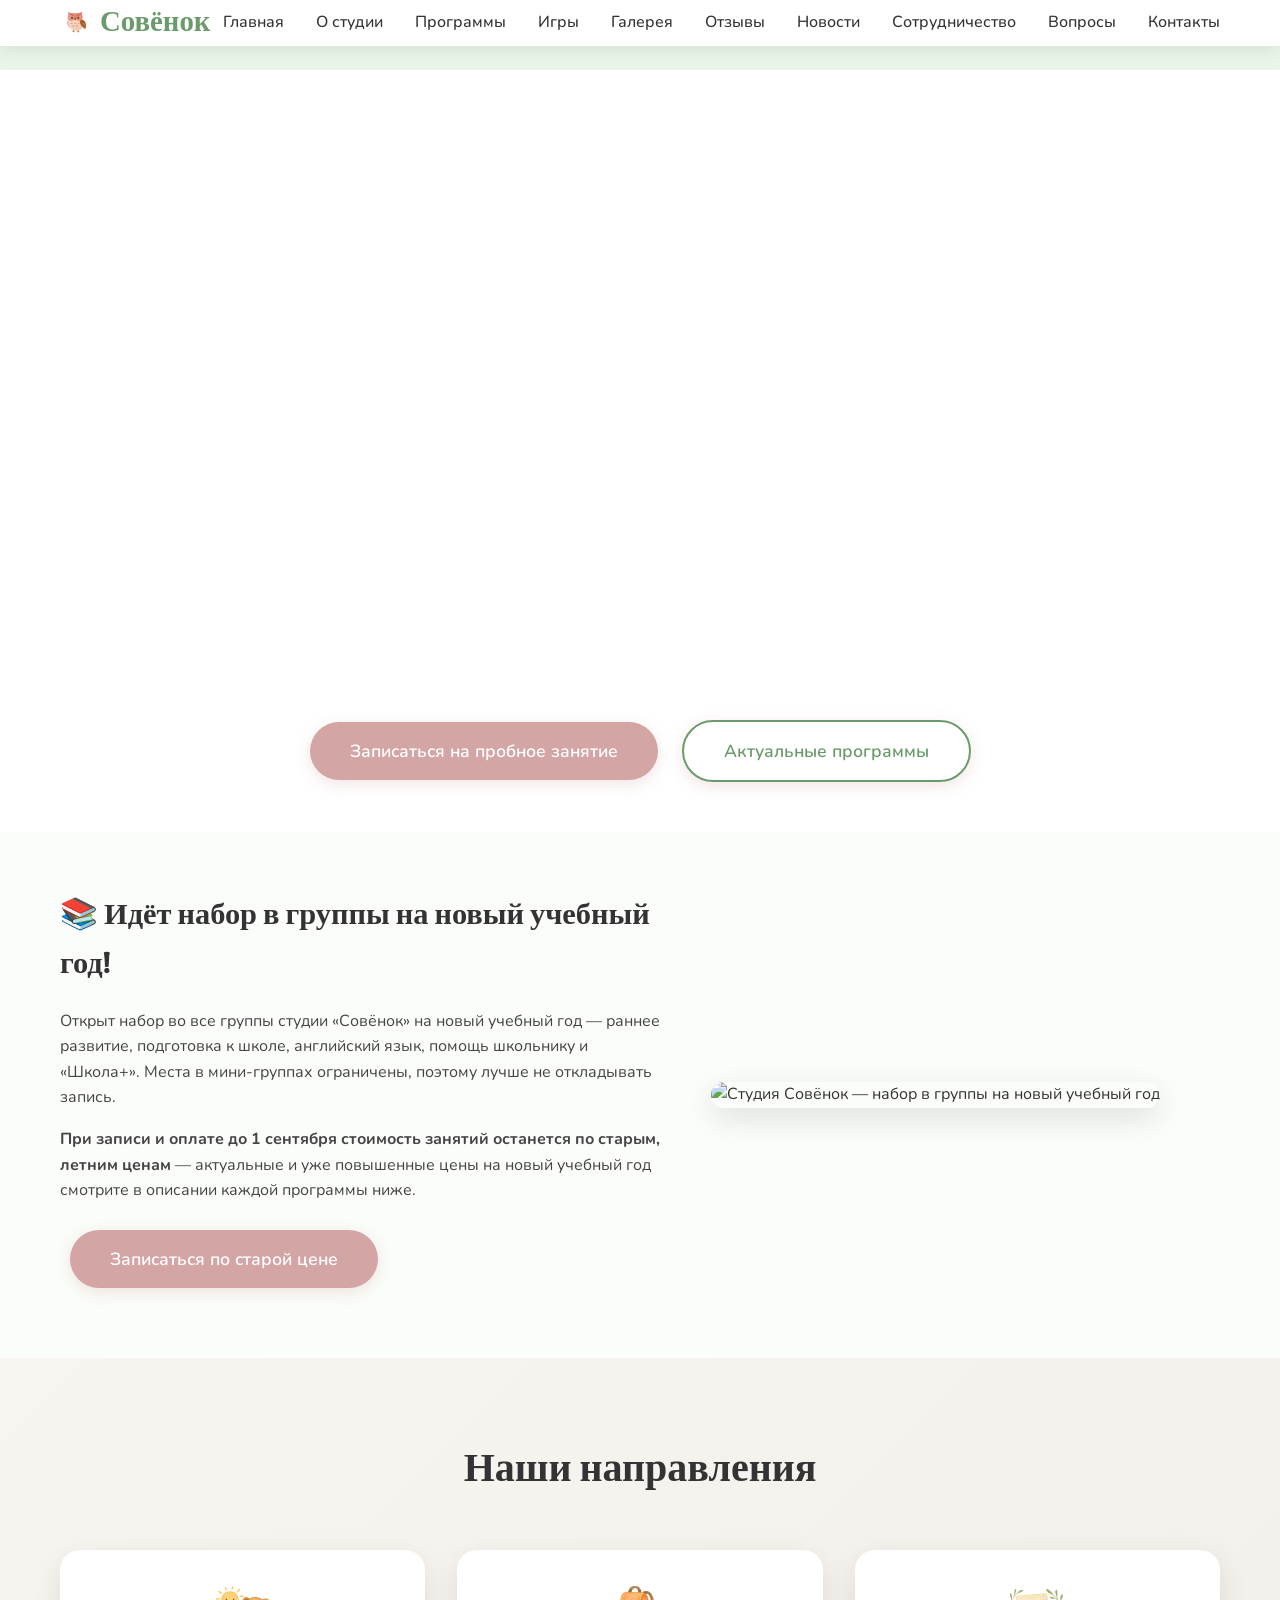
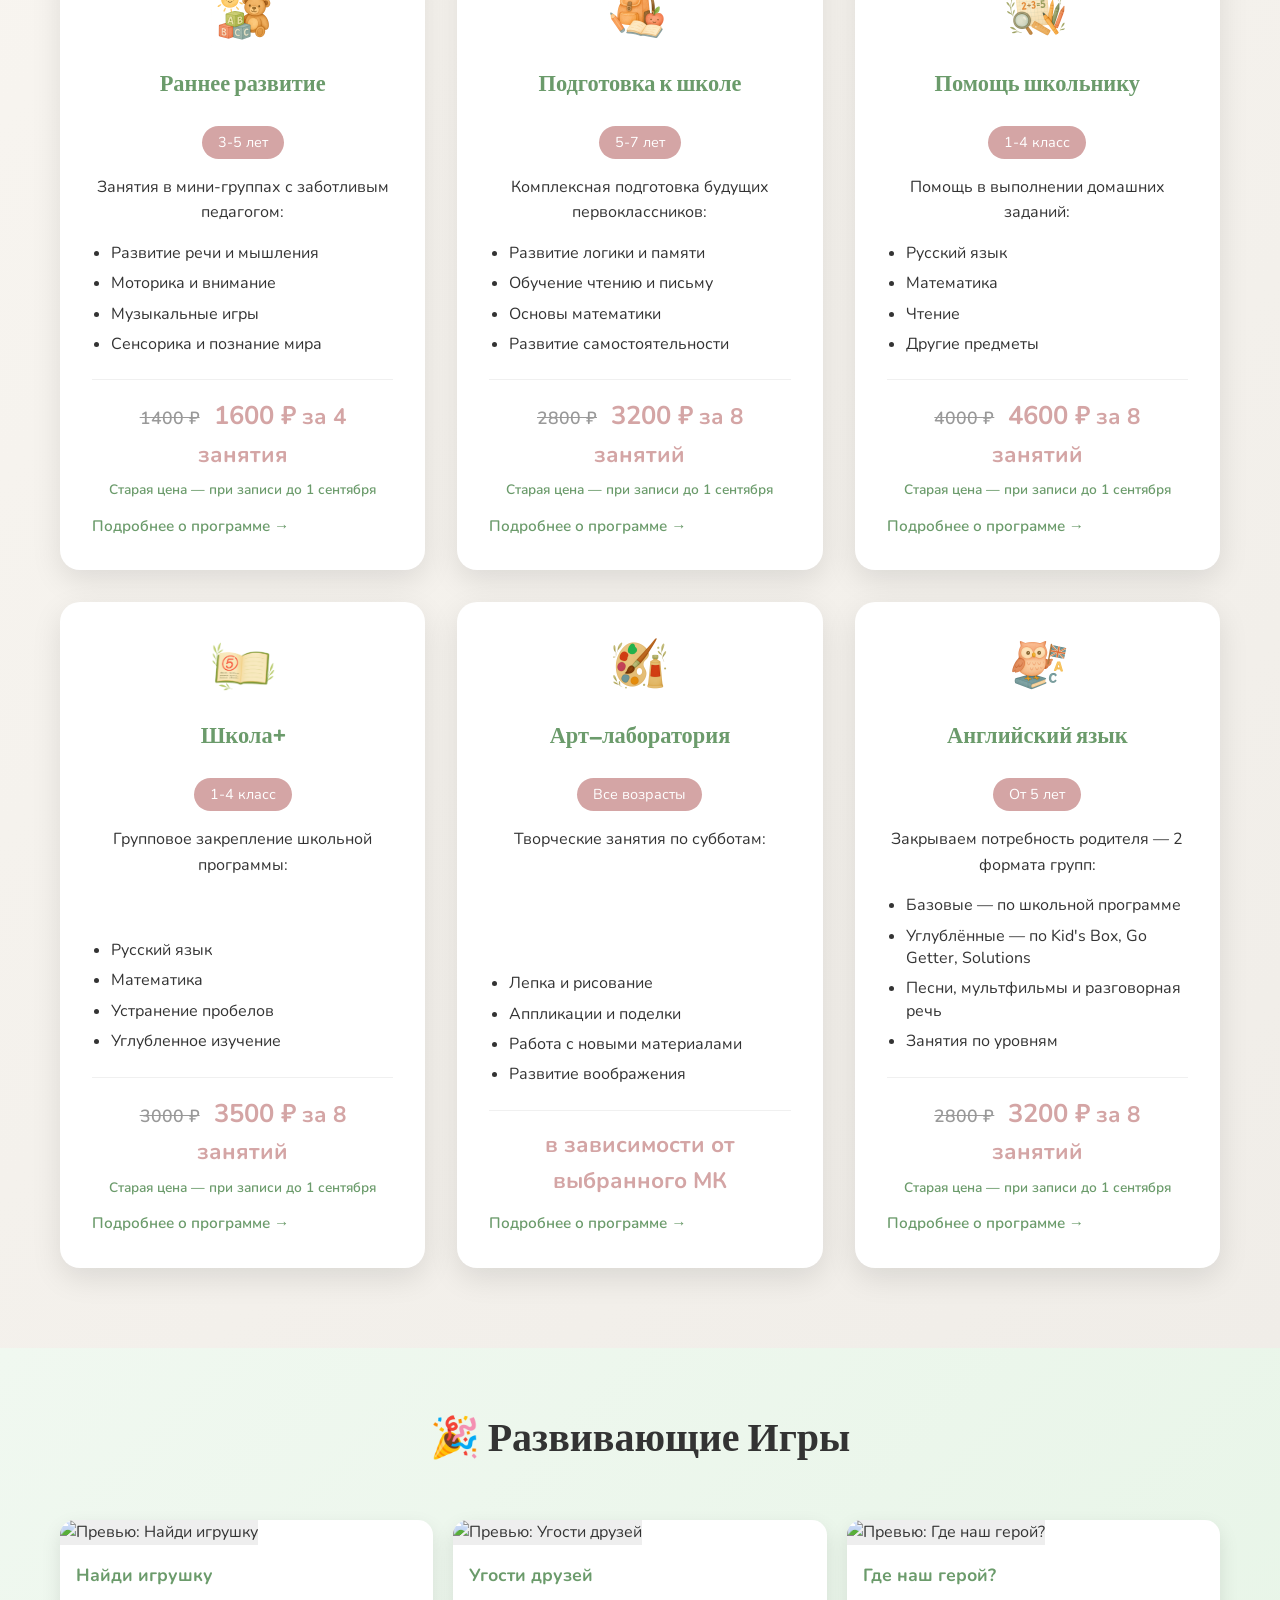
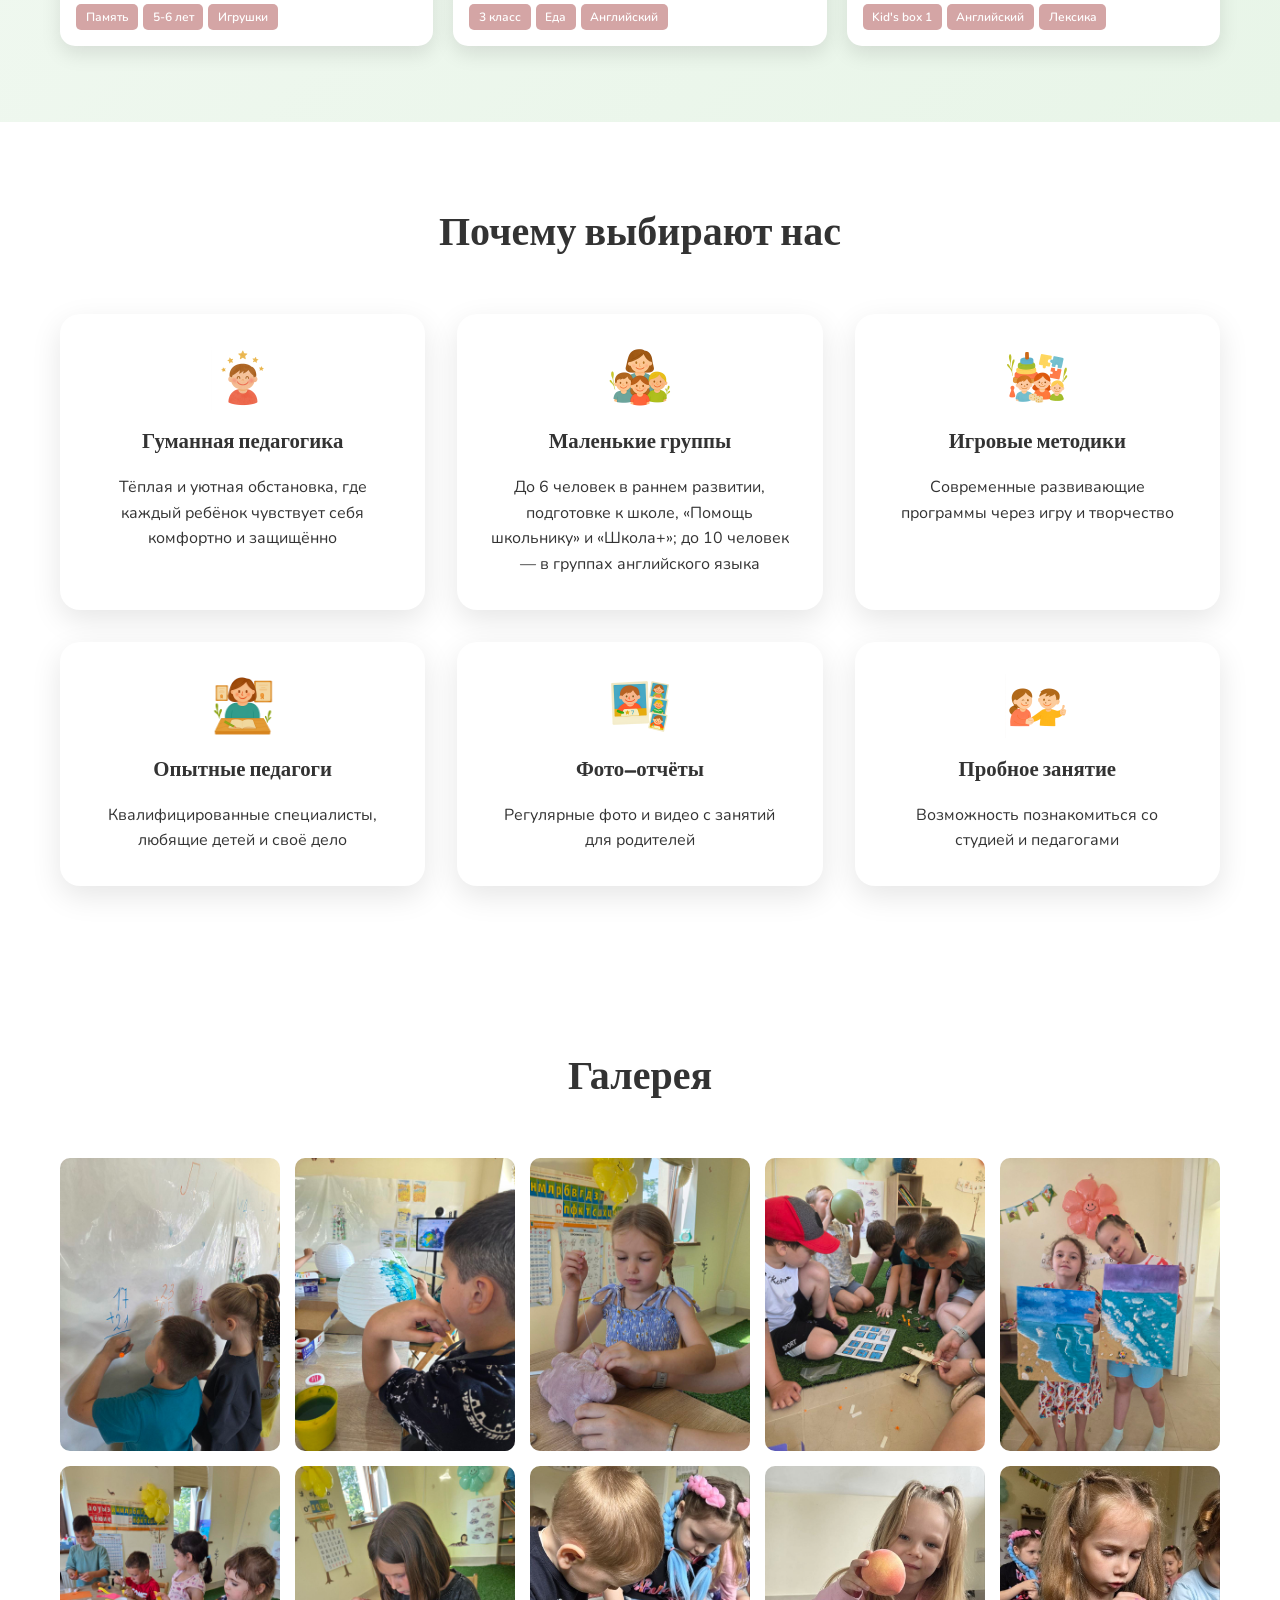
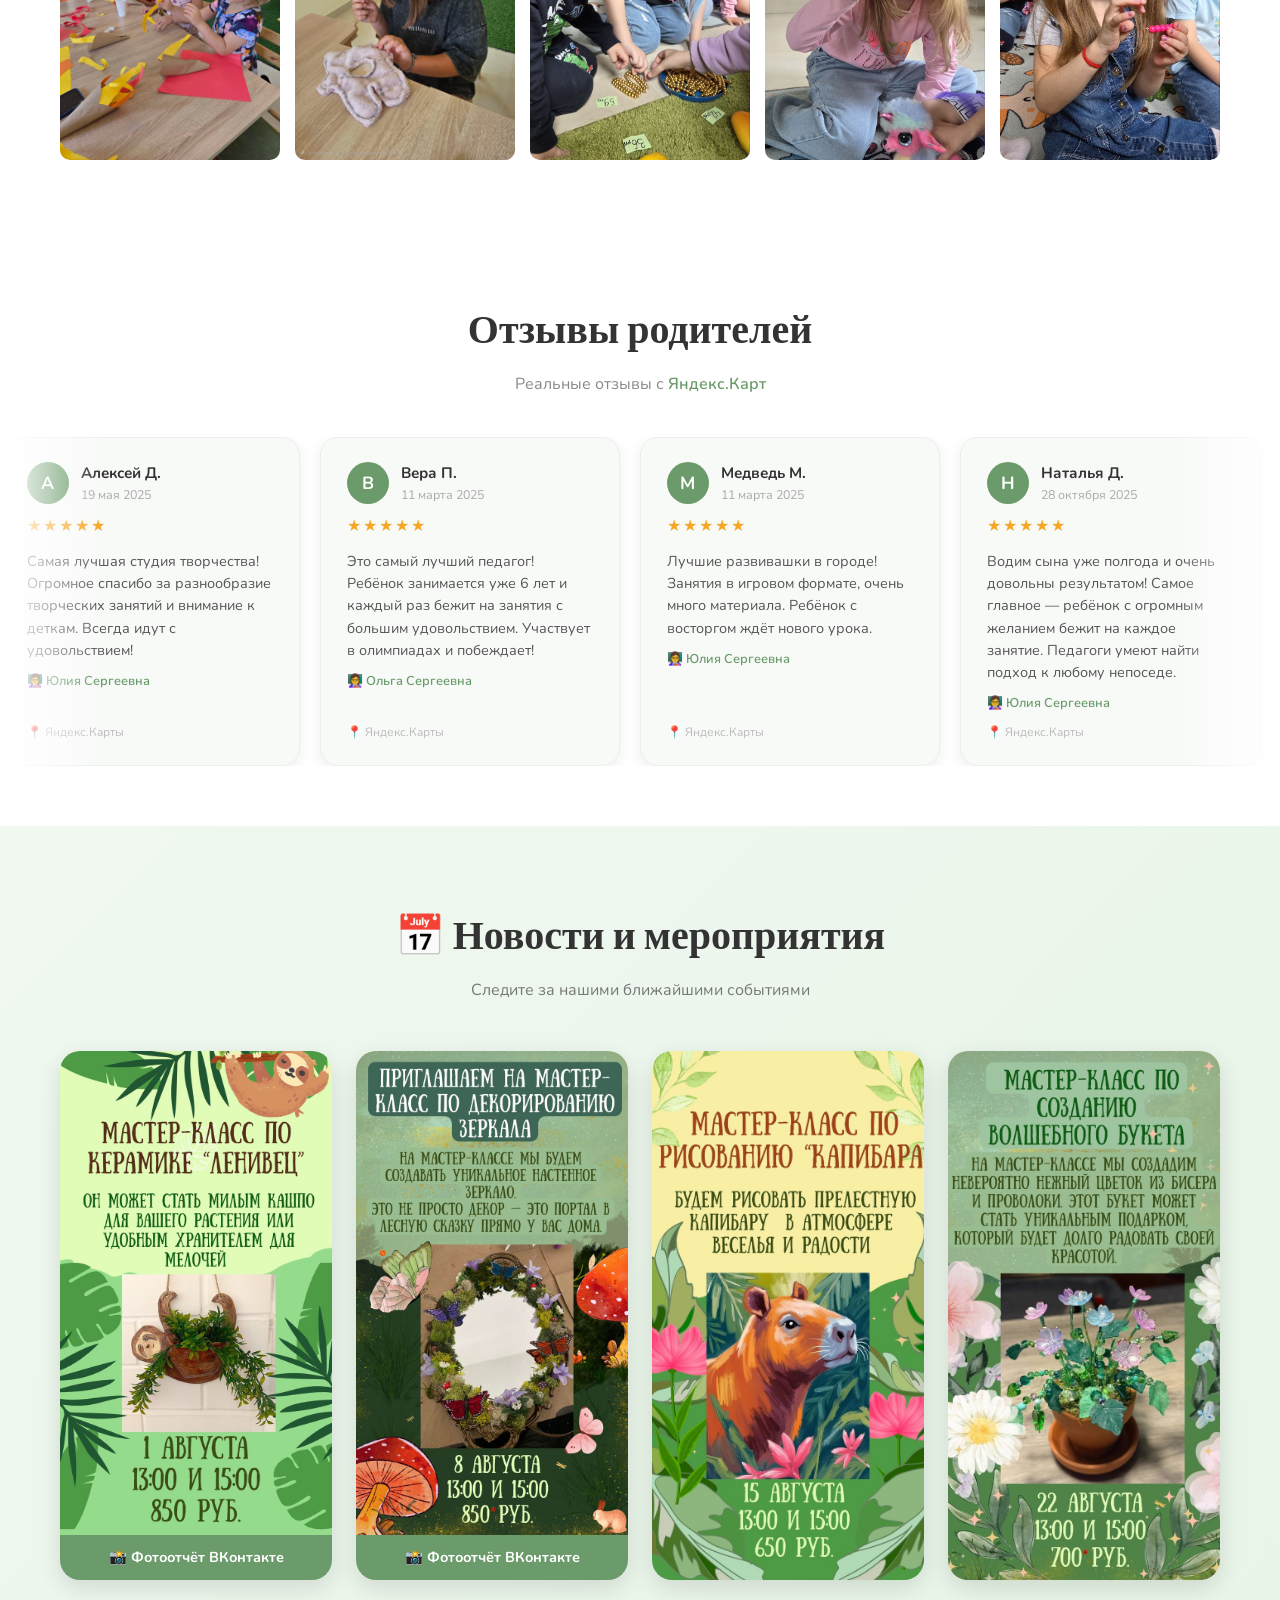
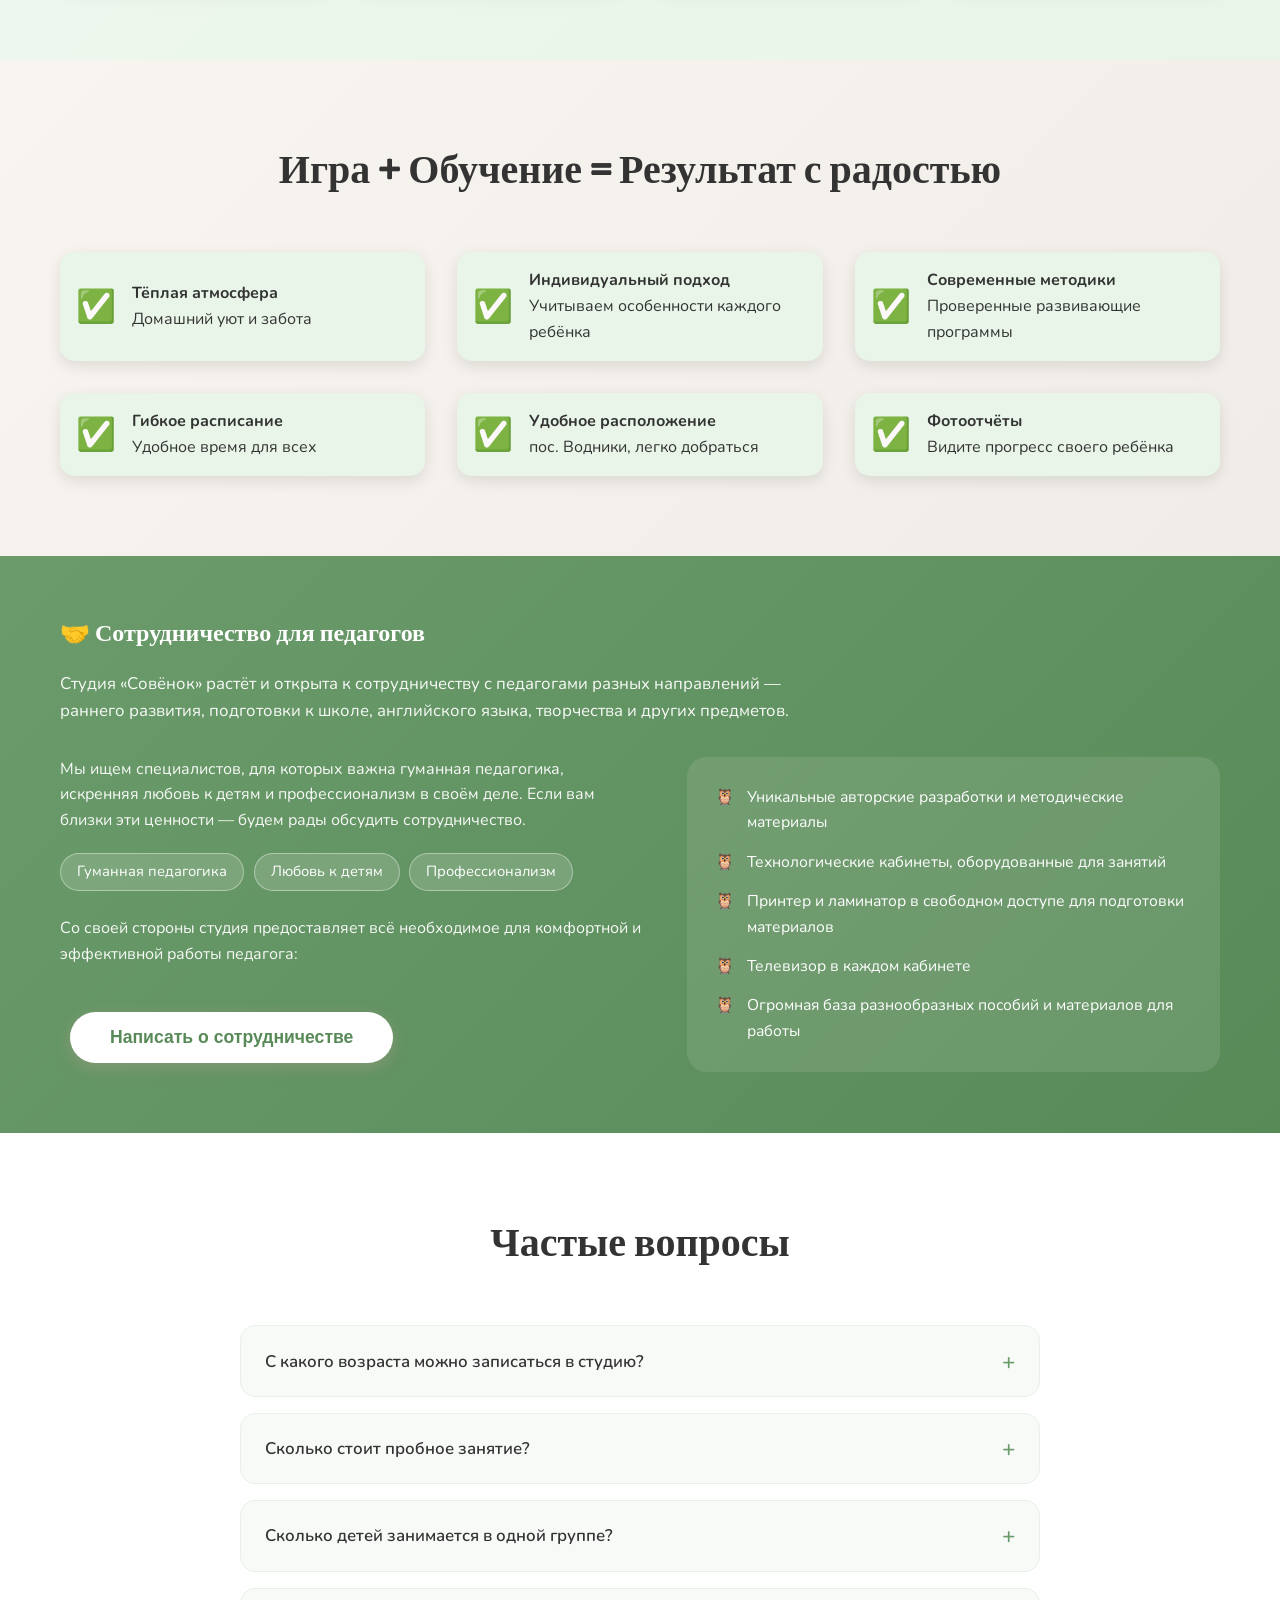
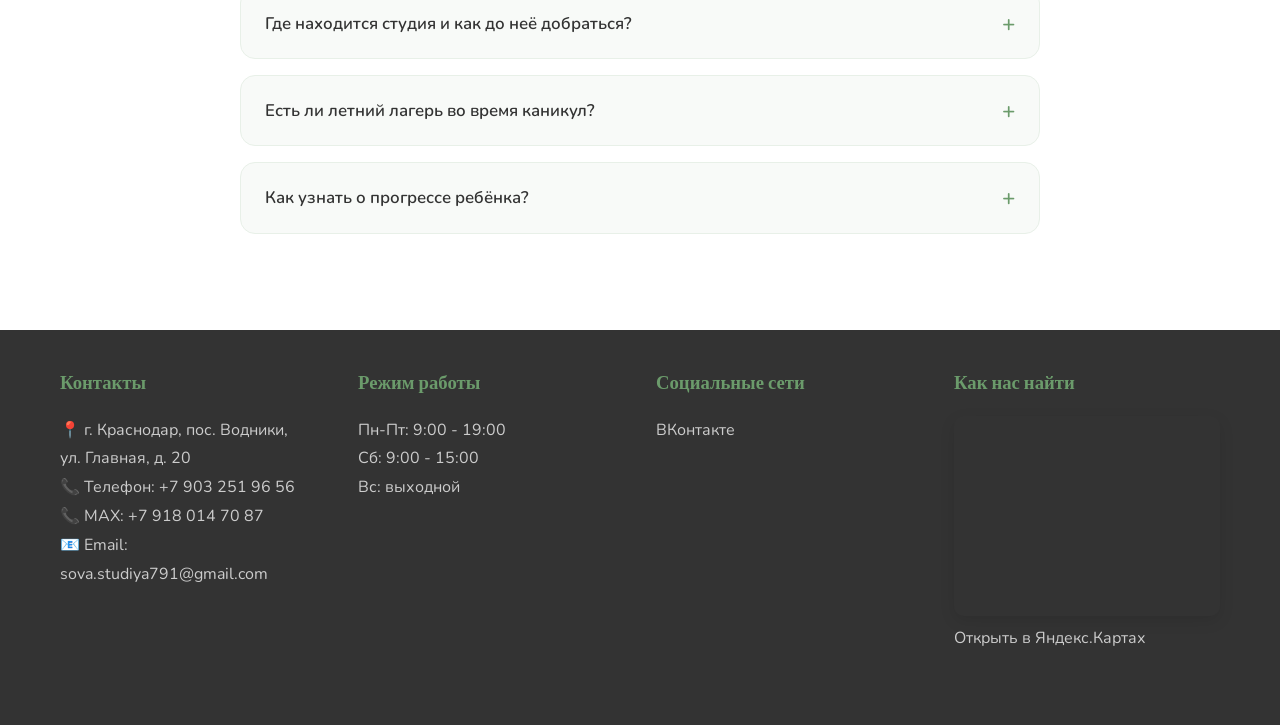
==== commit ae1a41ee: "Update news-img-card for mirror decoration" ====
--- a/index.html
+++ b/index.html
@@ -335,8 +335,13 @@
 </div>
 
 <!-- Карточка 2: Декорирование зеркала -->
-<div class="news-img-card">
-    <img src="img/news-zerkalo.jpg" alt="Мастер-класс по декорированию зеркала, 8 августа" loading="lazy"/>
+<div class="news-img-card" style="display:flex;flex-direction:column;">
+    <img src="img/news-zerkalo.jpg" alt="Мастер-класс по декорированию зеркала, 8 августа" style="flex:1;" loading="lazy"/>
+    <a href="https://vk.ru/wall-230350147_111" target="_blank" rel="noopener"
+       style="display:block;text-align:center;padding:0.7rem 1rem;background:#6B9B6B;color:white;font-family:'Nunito',sans-serif;font-weight:700;font-size:0.9rem;text-decoration:none;transition:background 0.3s;"
+       onmouseover="this.style.background='#5a8a5a'" onmouseout="this.style.background='#6B9B6B'">
+        📸 Фотоотчёт ВКонтакте
+    </a>
 </div>
 
 <!-- Карточка 3: Рисование "Капибара" -->
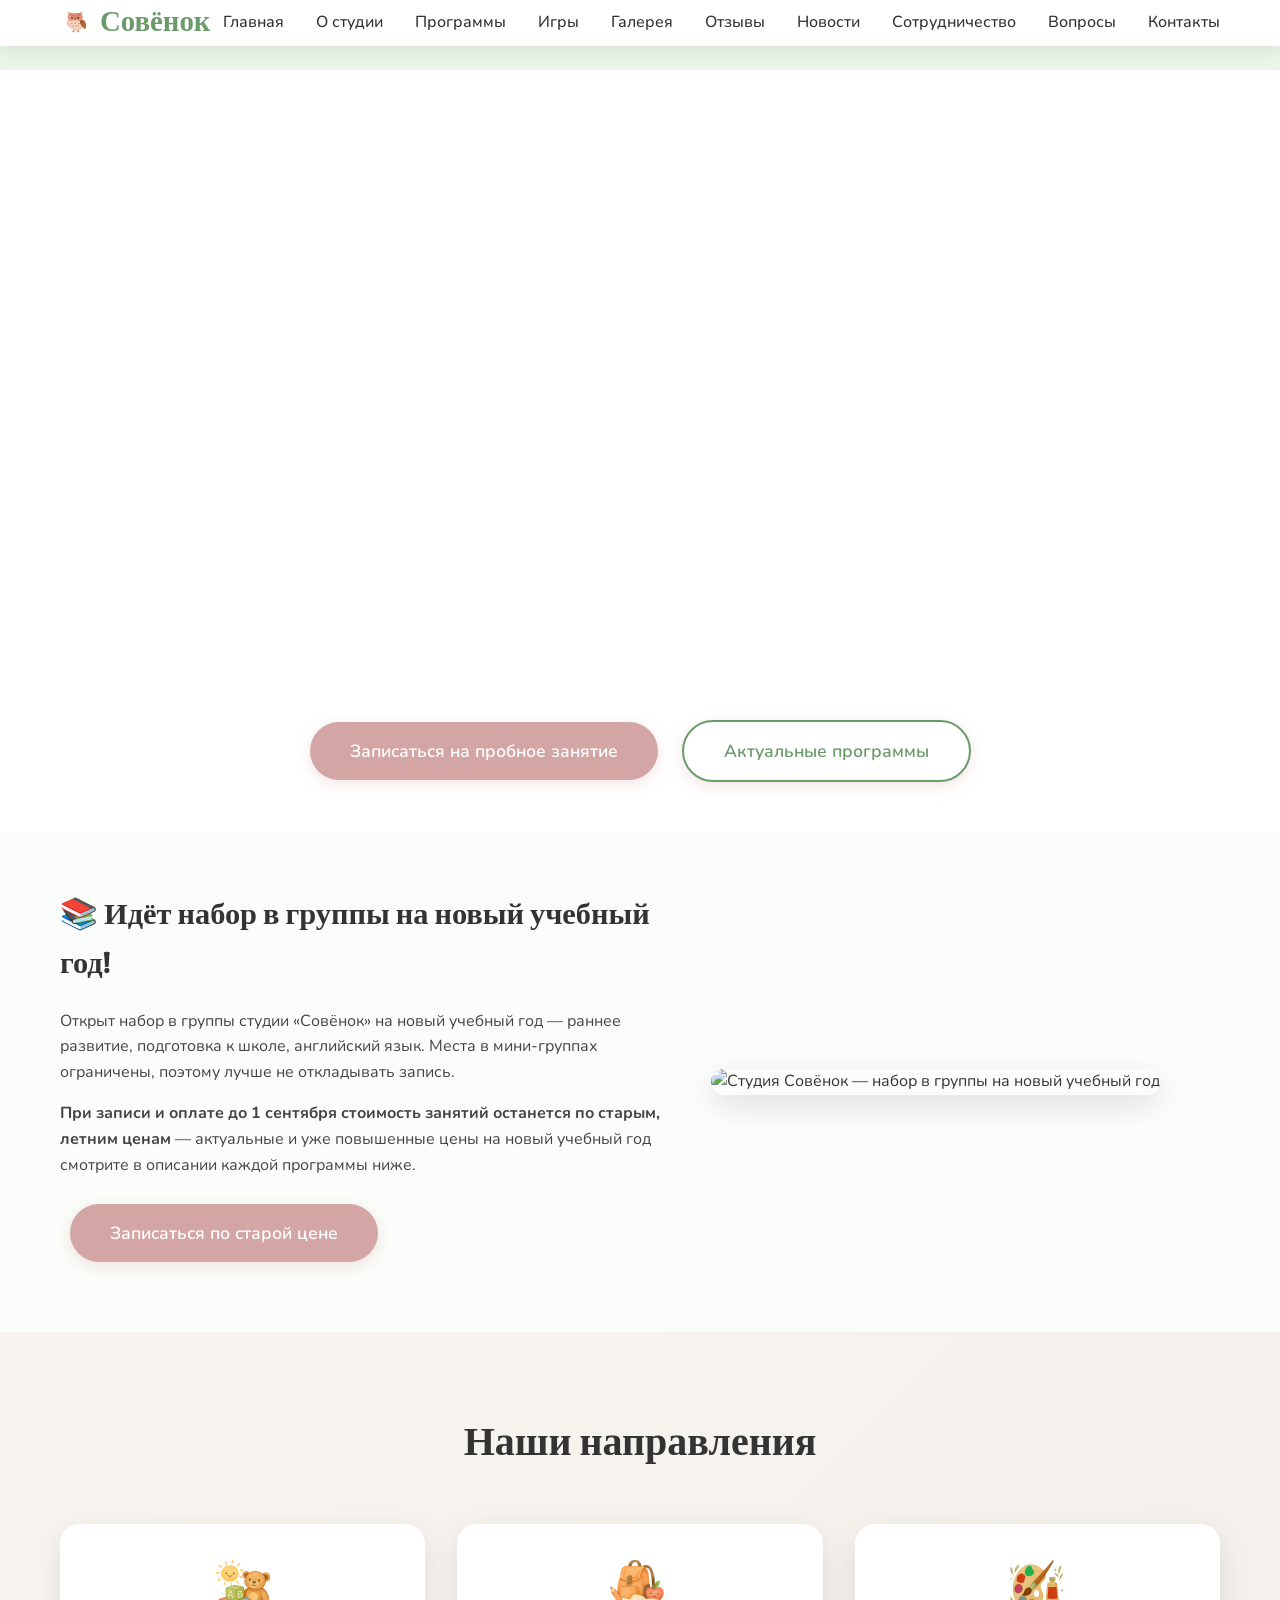
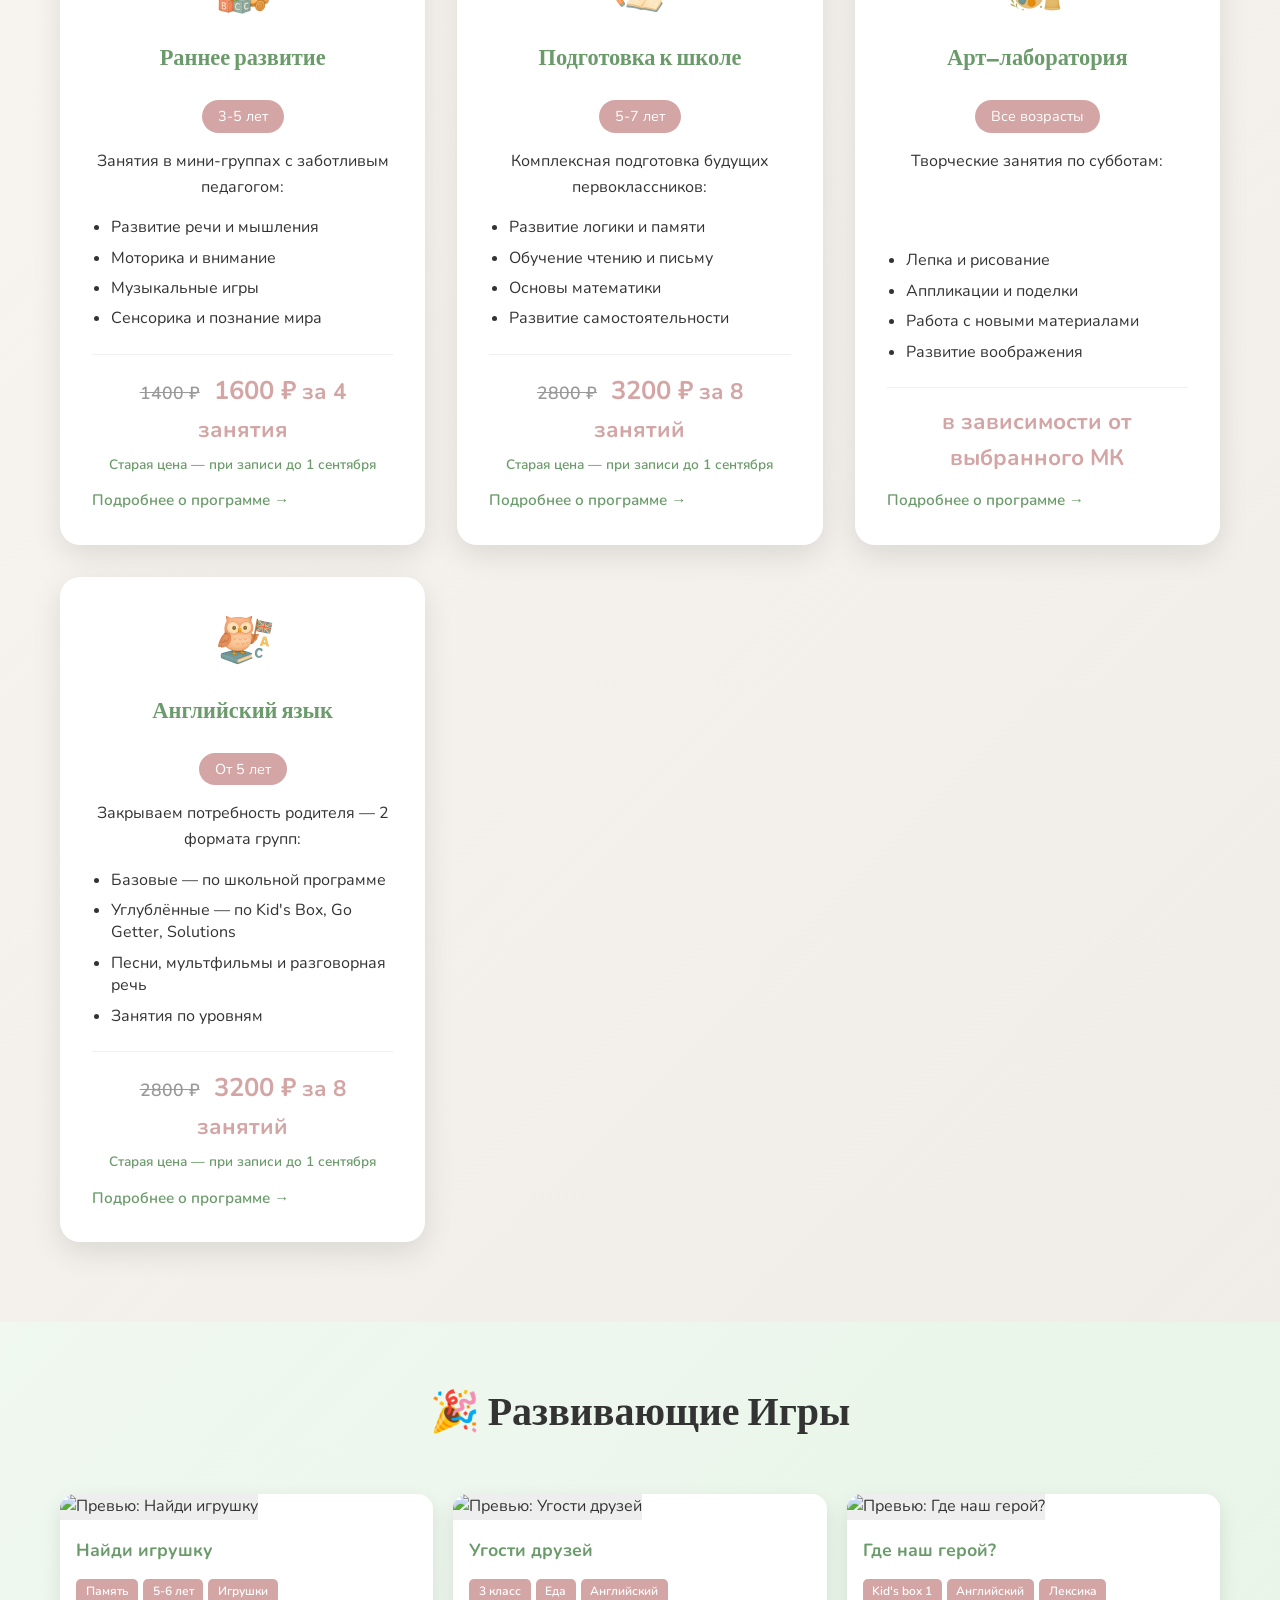
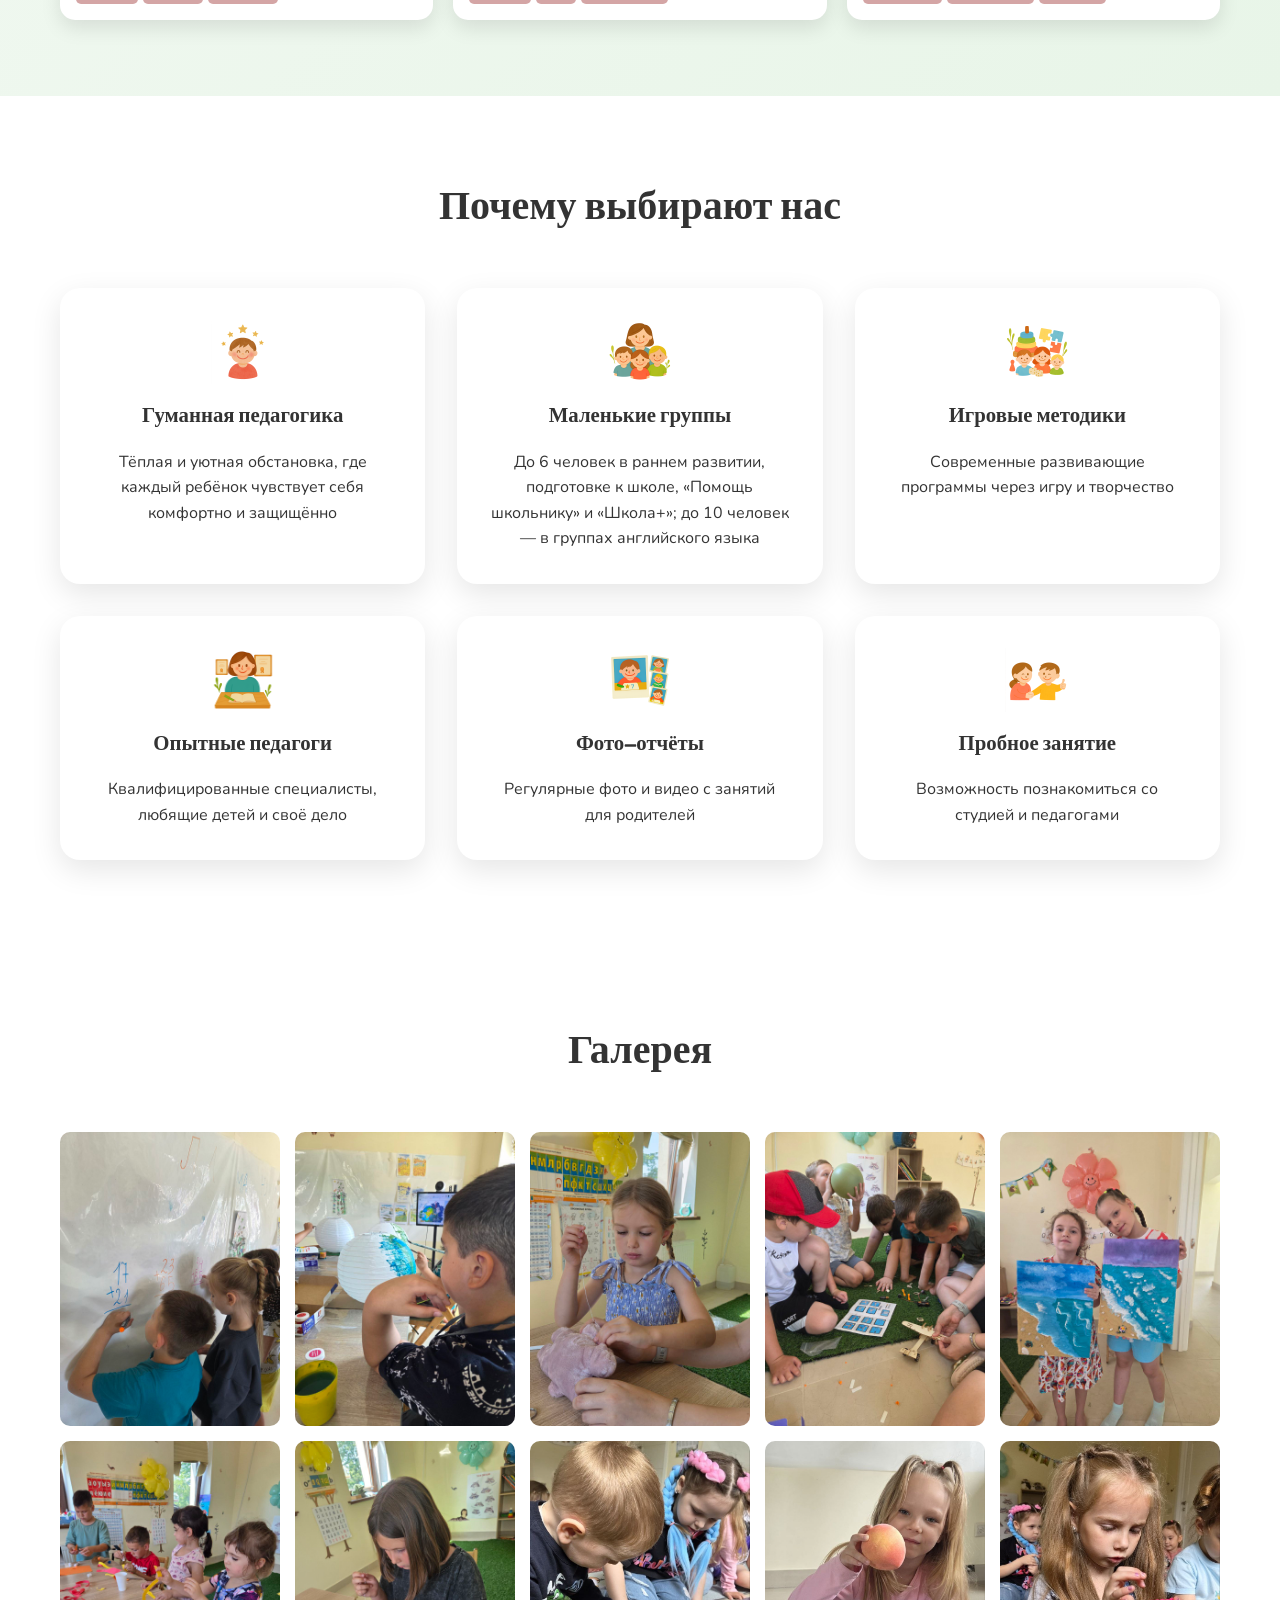
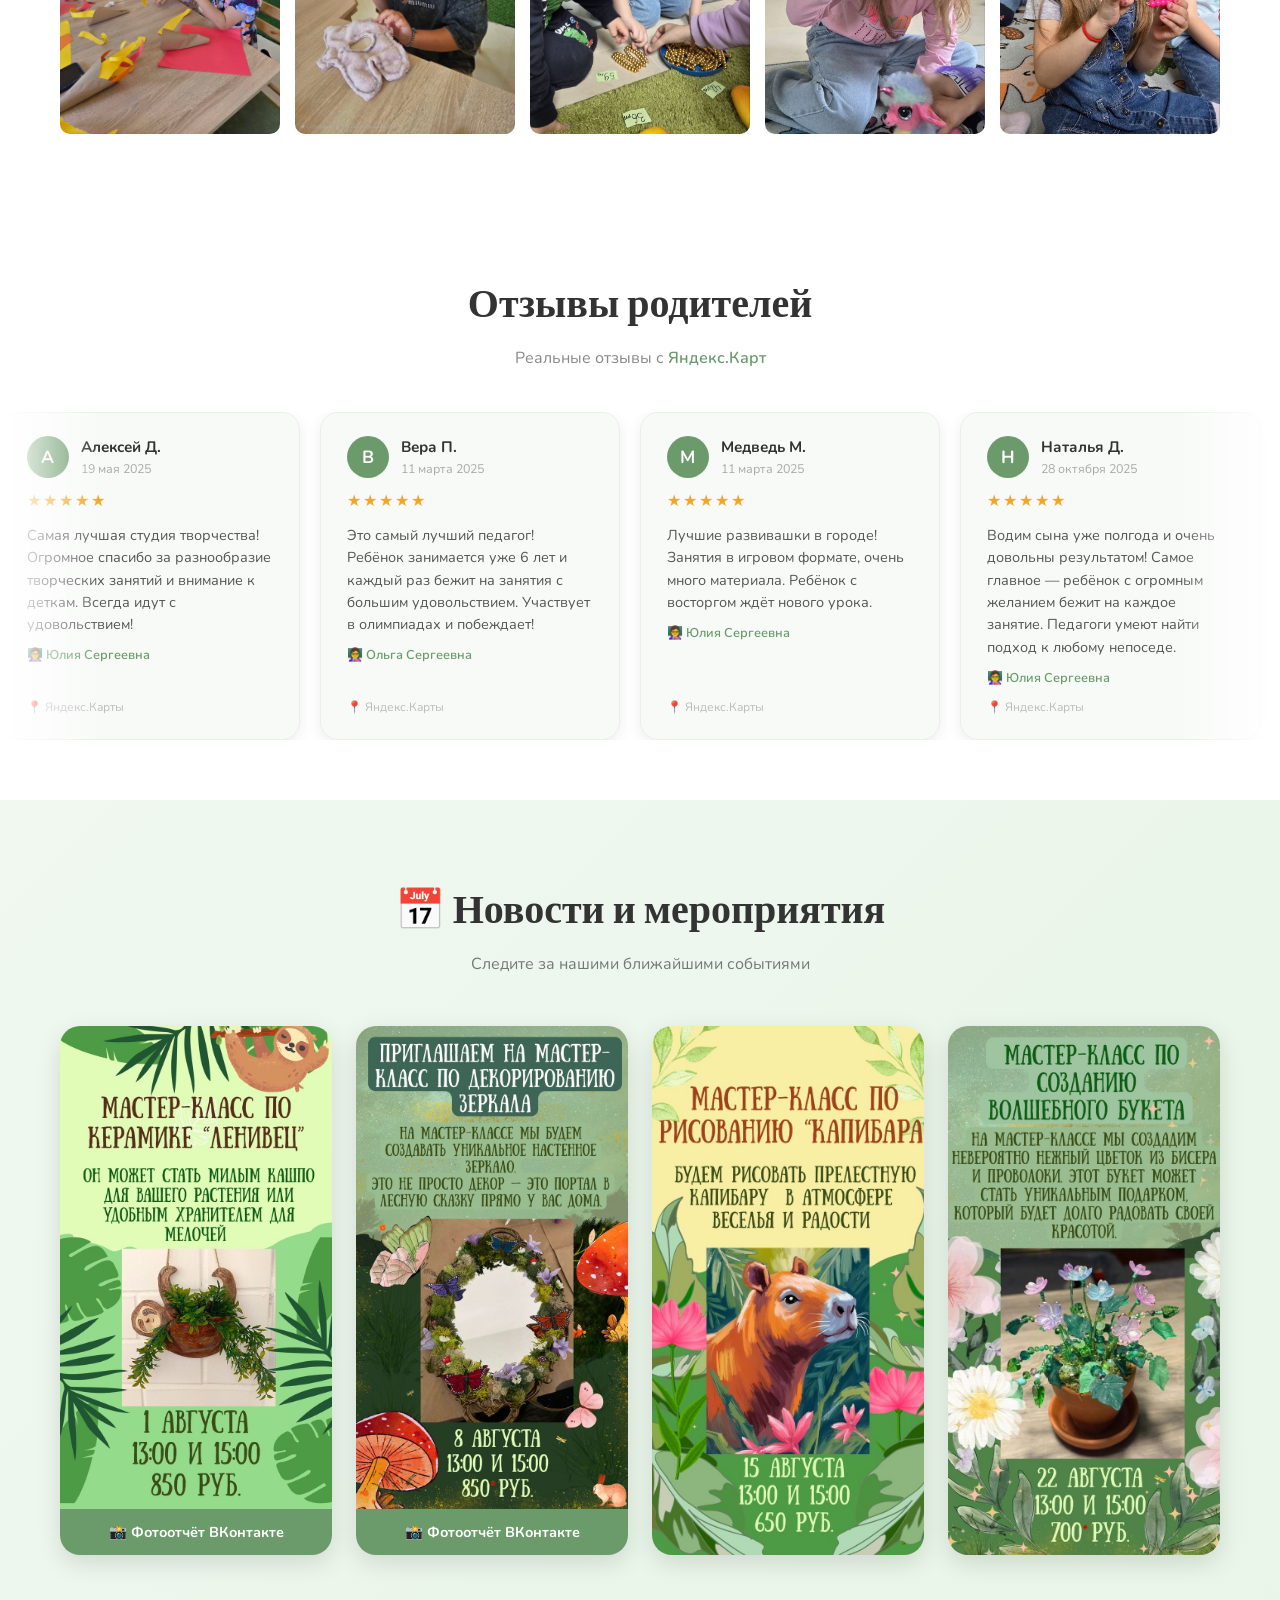
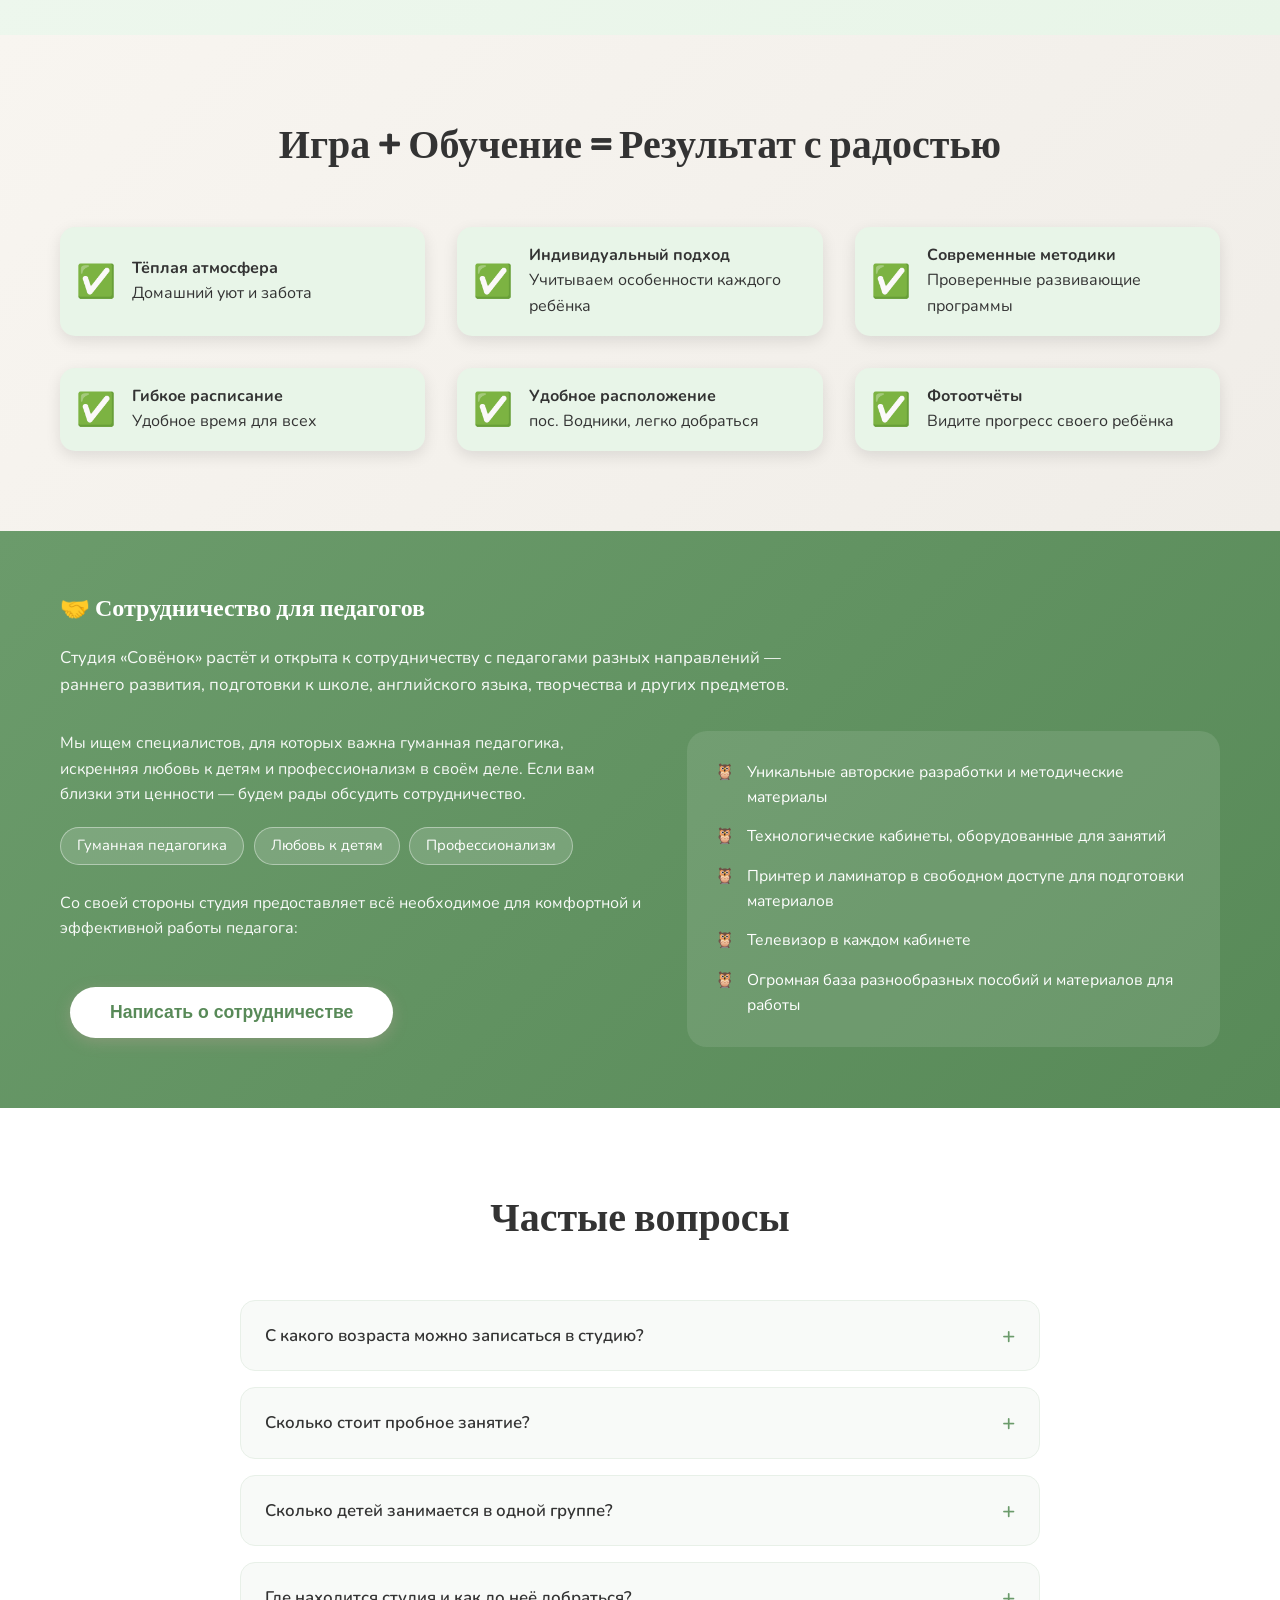
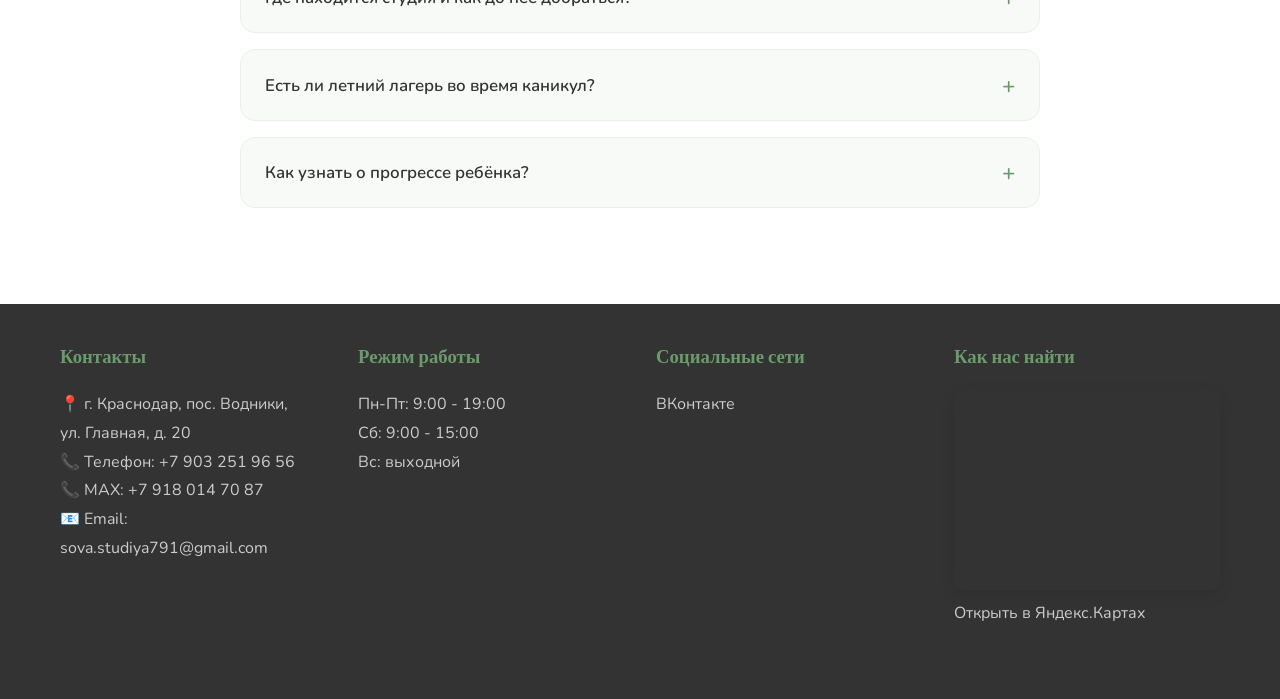
==== commit 822a04bc: "Revise enrollment details and comment out program cards Updated the text for group enrollment and ad" ====
--- a/index.html
+++ b/index.html
@@ -117,7 +117,7 @@
         <div class="content-with-photo">
             <div>
                 <h2>📚 Идёт набор в группы на новый учебный год!</h2>
-                <p>Открыт набор во все группы студии «Совёнок» на новый учебный год — раннее развитие, подготовка к школе, английский язык, помощь школьнику и «Школа+». Места в мини-группах ограничены, поэтому лучше не откладывать запись.</p>
+                <p>Открыт набор в группы студии «Совёнок» на новый учебный год — раннее развитие, подготовка к школе, английский язык. Места в мини-группах ограничены, поэтому лучше не откладывать запись.</p>
                 <p><strong>При записи и оплате до 1 сентября стоимость занятий останется по старым, летним ценам</strong> — актуальные и уже повышенные цены на новый учебный год смотрите в описании каждой программы ниже.</p>
                 <a class="cta-button" href="#contact">Записаться по старой цене</a>
             </div>
@@ -162,6 +162,7 @@
                 <a class="program-more" href="podgotovka-k-shkole.html">Подробнее о программе →</a>
             </div>
 
+            <!-- Временно скрыто: набора в этом учебном году нет. Чтобы вернуть карточку — уберите комментарий.
             <div class="program-card">
                 <img alt="Помощь школьнику" src="img/homework.png" width="200" height="200" loading="lazy"/>
                 <h3>Помощь школьнику</h3>
@@ -176,7 +177,9 @@
                 <div class="price"><span class="price-old">4000 ₽</span> <span class="price-new">4600 ₽</span> за 8 занятий<div class="price-note">Старая цена — при записи до 1 сентября</div></div>
                 <a class="program-more" href="pomoshch-shkolniku.html">Подробнее о программе →</a>
             </div>
-
+            -->
+
+            <!-- Временно скрыто: набора в этом учебном году нет. Чтобы вернуть карточку — уберите комментарий.
             <div class="program-card">
                 <img alt="Школа+" src="img/help.png" width="200" height="152" loading="lazy"/>
                 <h3>Школа+</h3>
@@ -191,6 +194,7 @@
                 <div class="price"><span class="price-old">3000 ₽</span> <span class="price-new">3500 ₽</span> за 8 занятий<div class="price-note">Старая цена — при записи до 1 сентября</div></div>
                 <a class="program-more" href="shkola-plus.html">Подробнее о программе →</a>
             </div>
+            -->
 
             <div class="program-card">
                 <img alt="Творчество" src="img/creativity.png" width="200" height="200" loading="lazy"/>
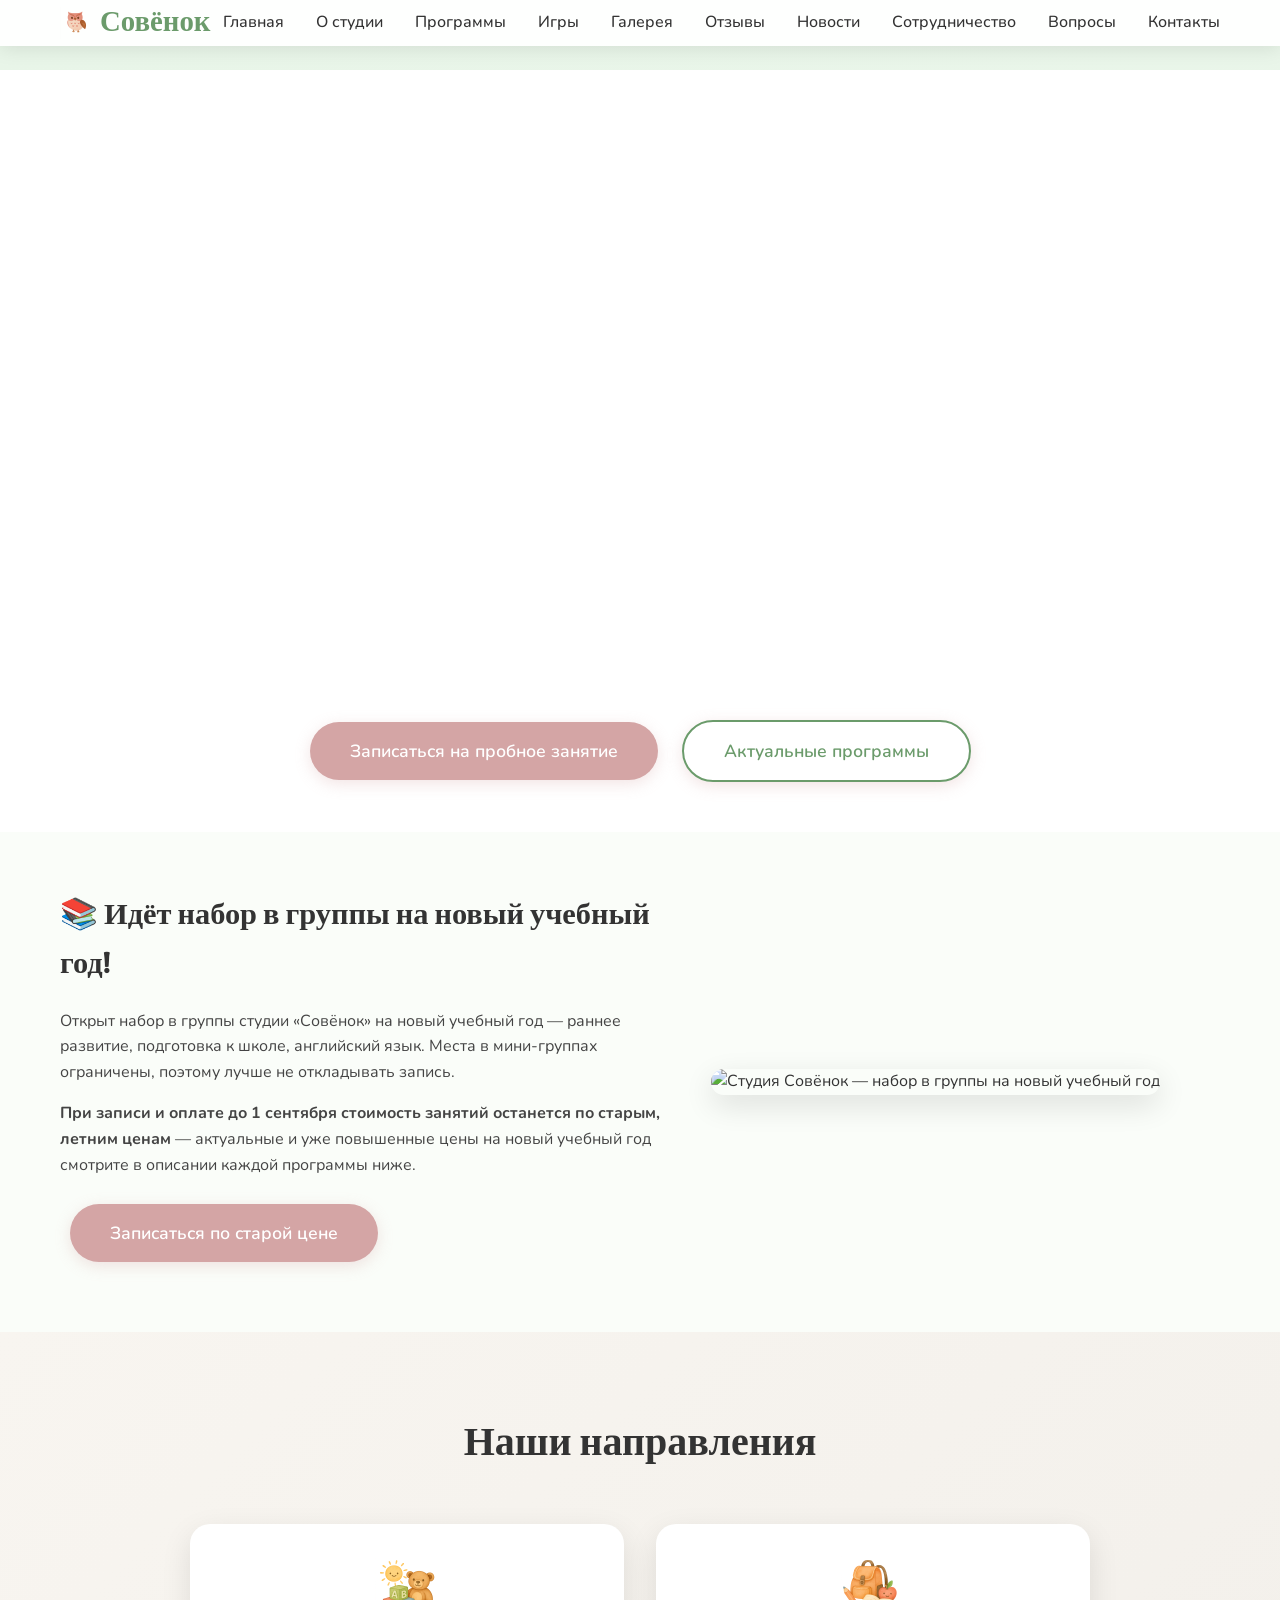
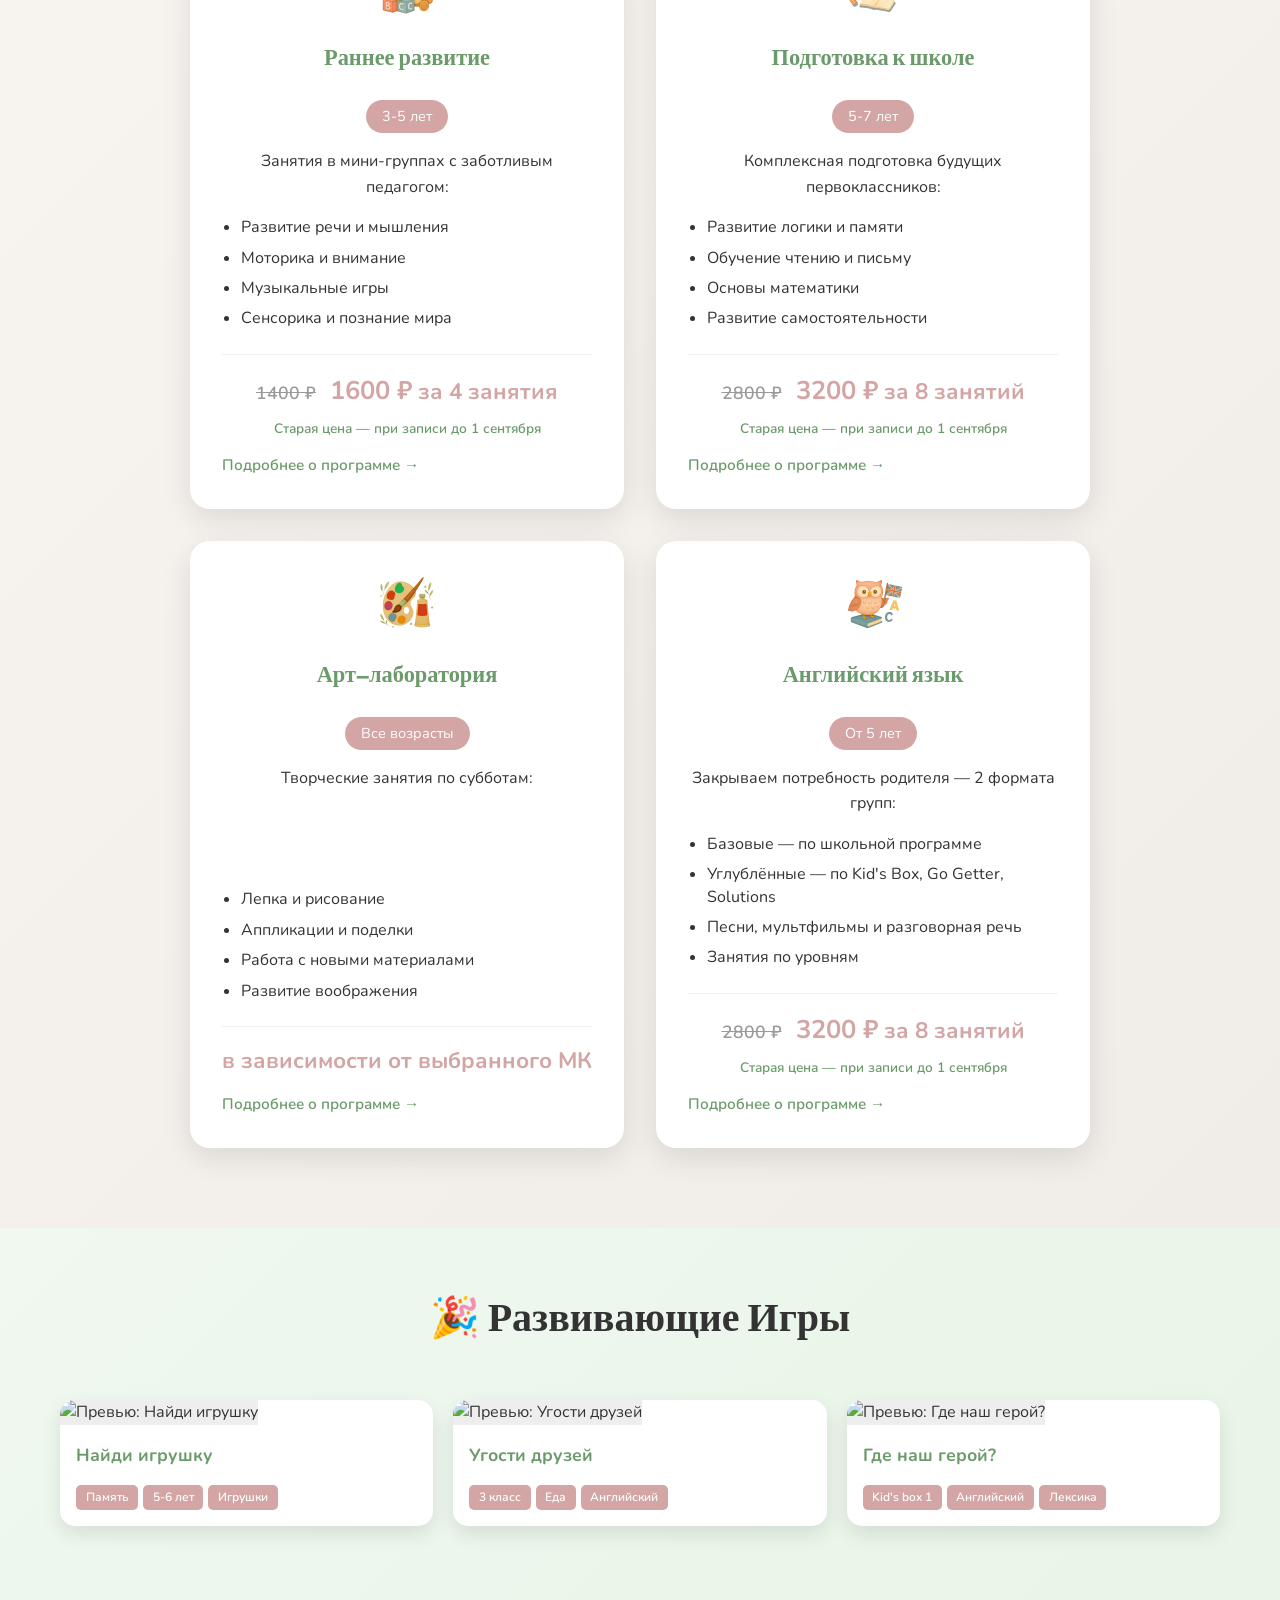
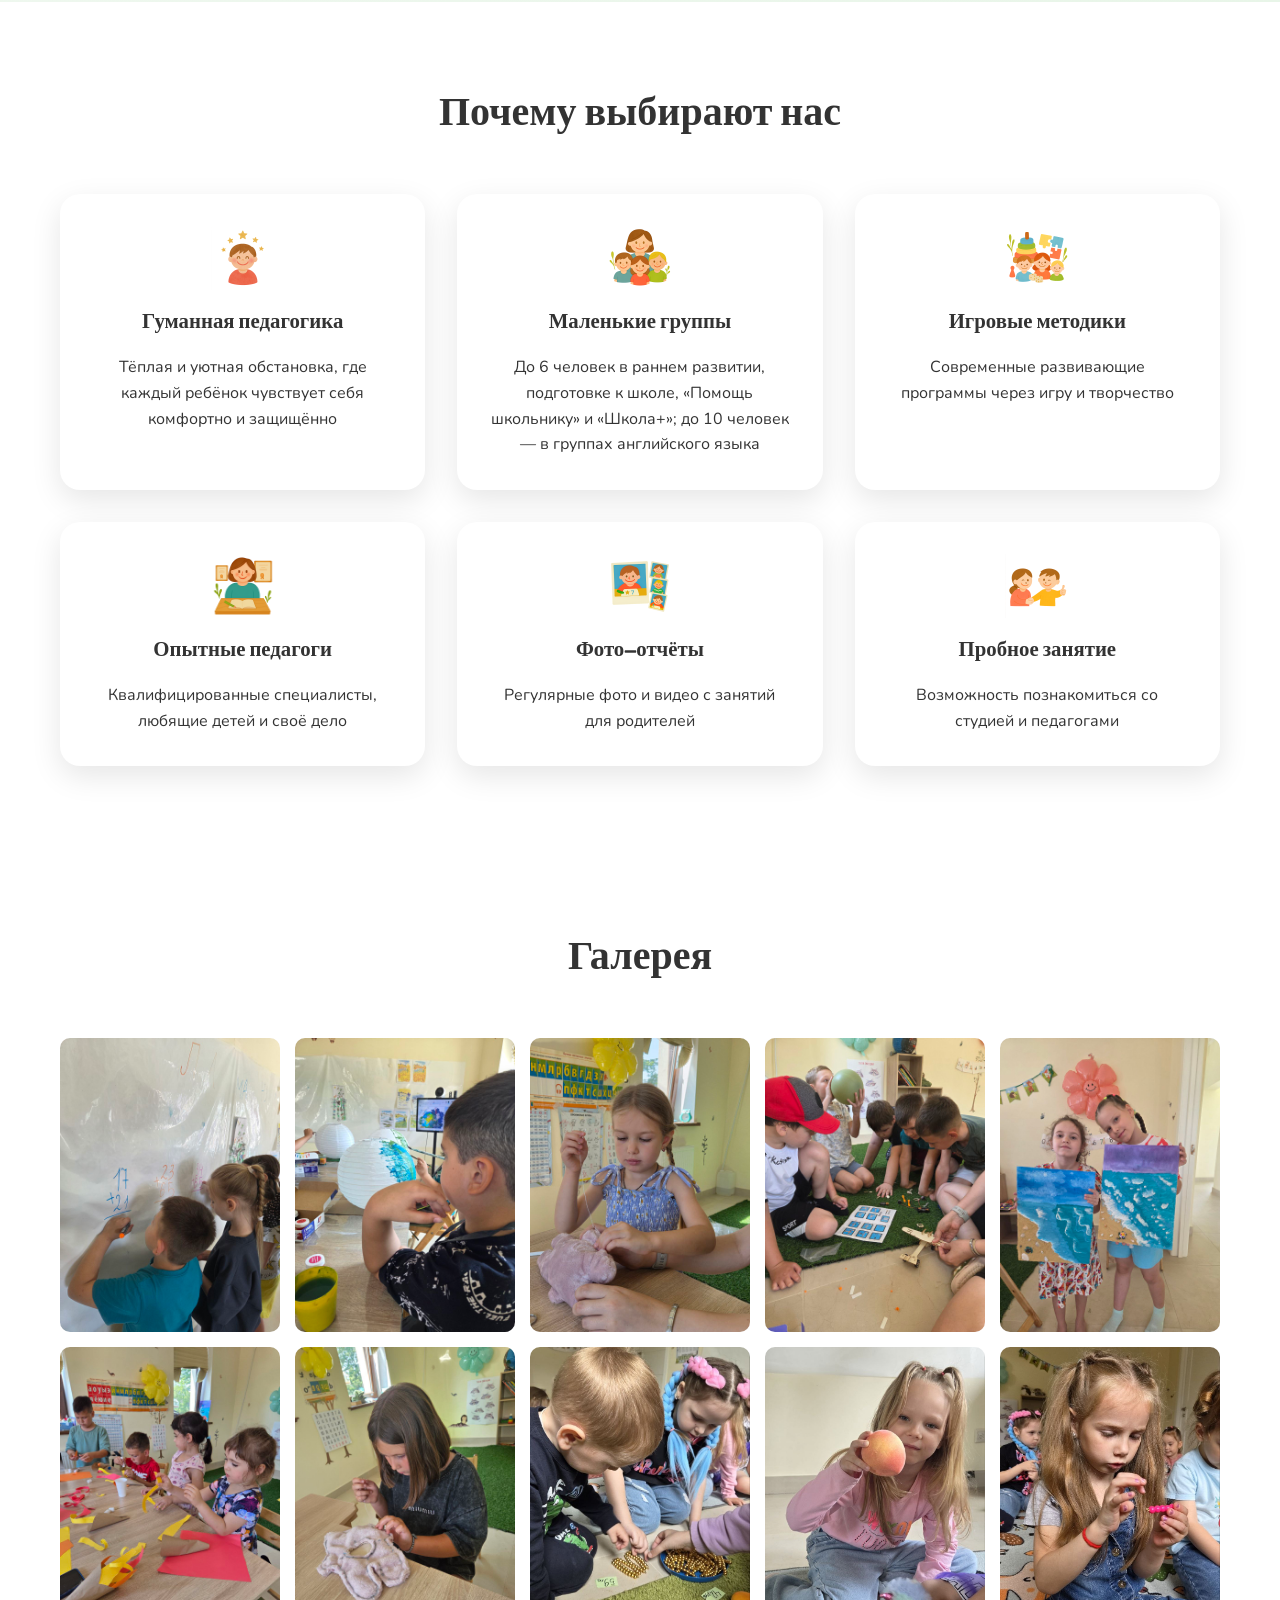
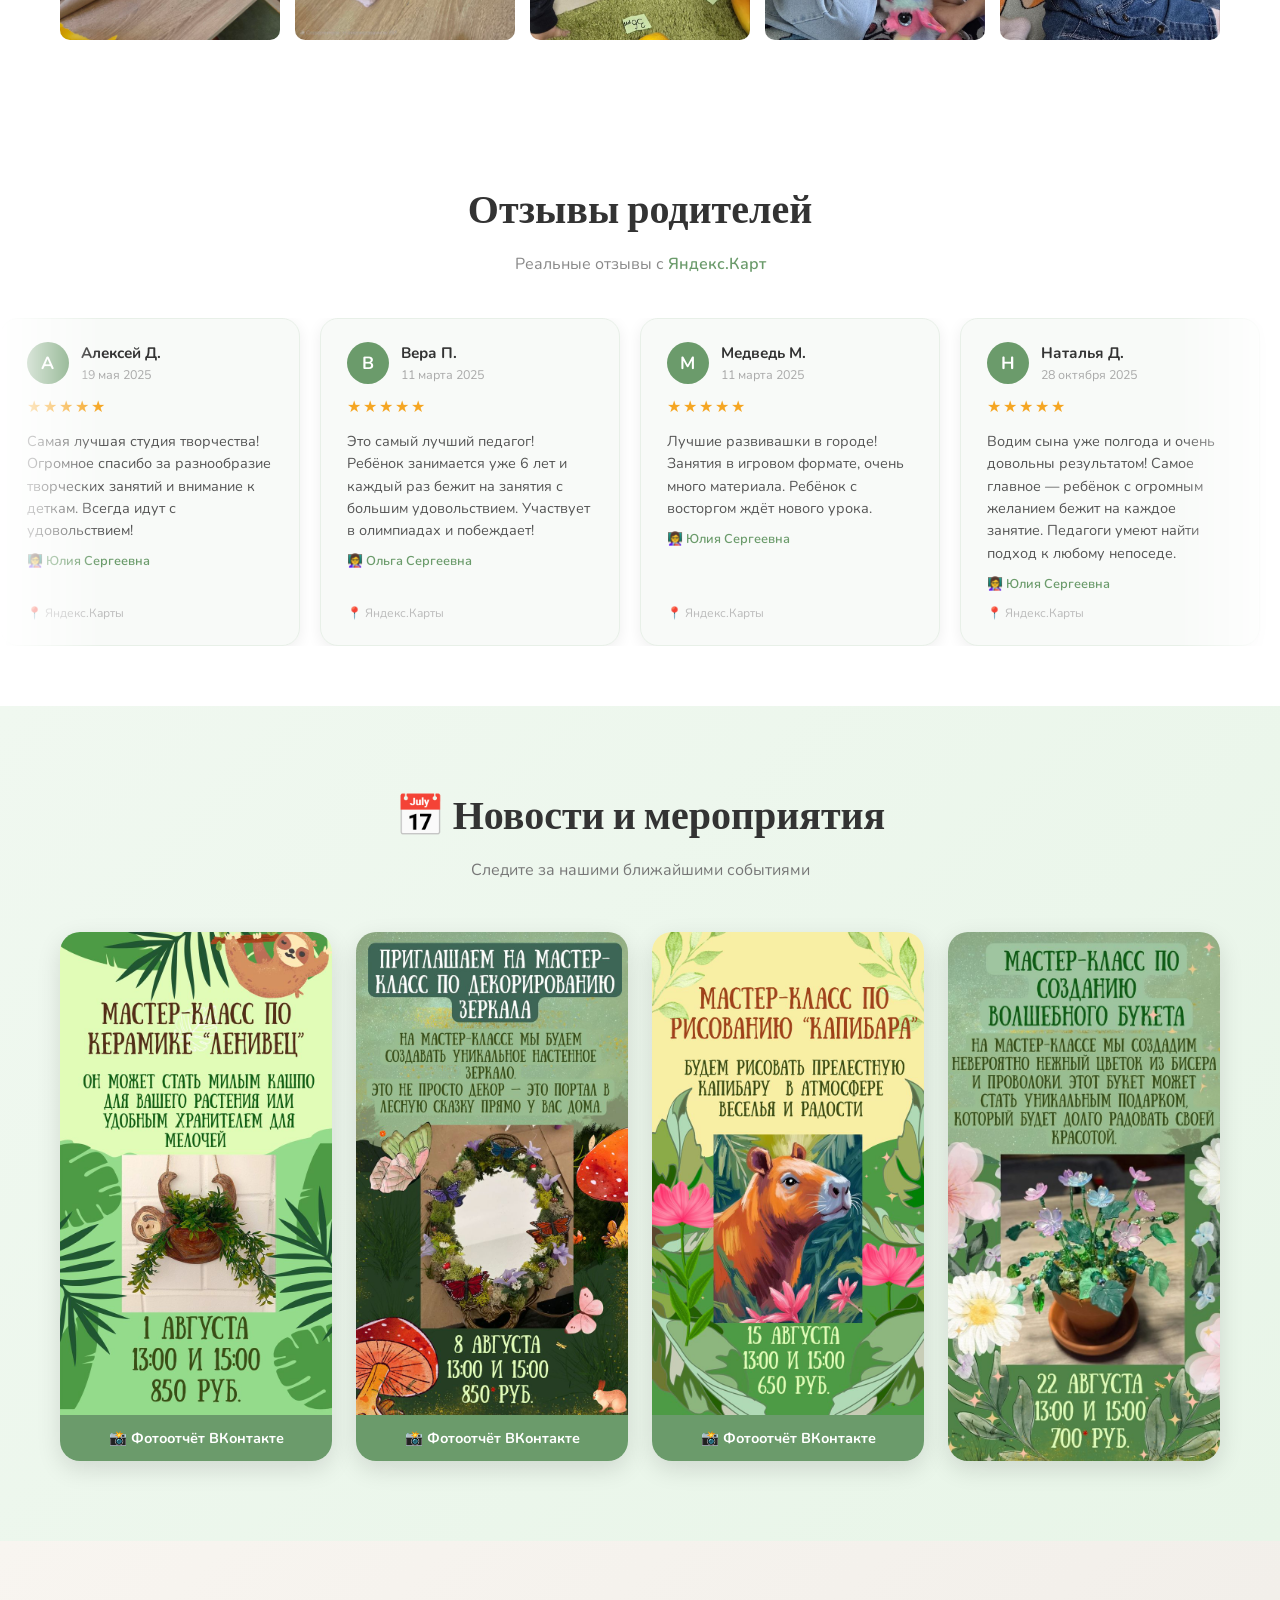
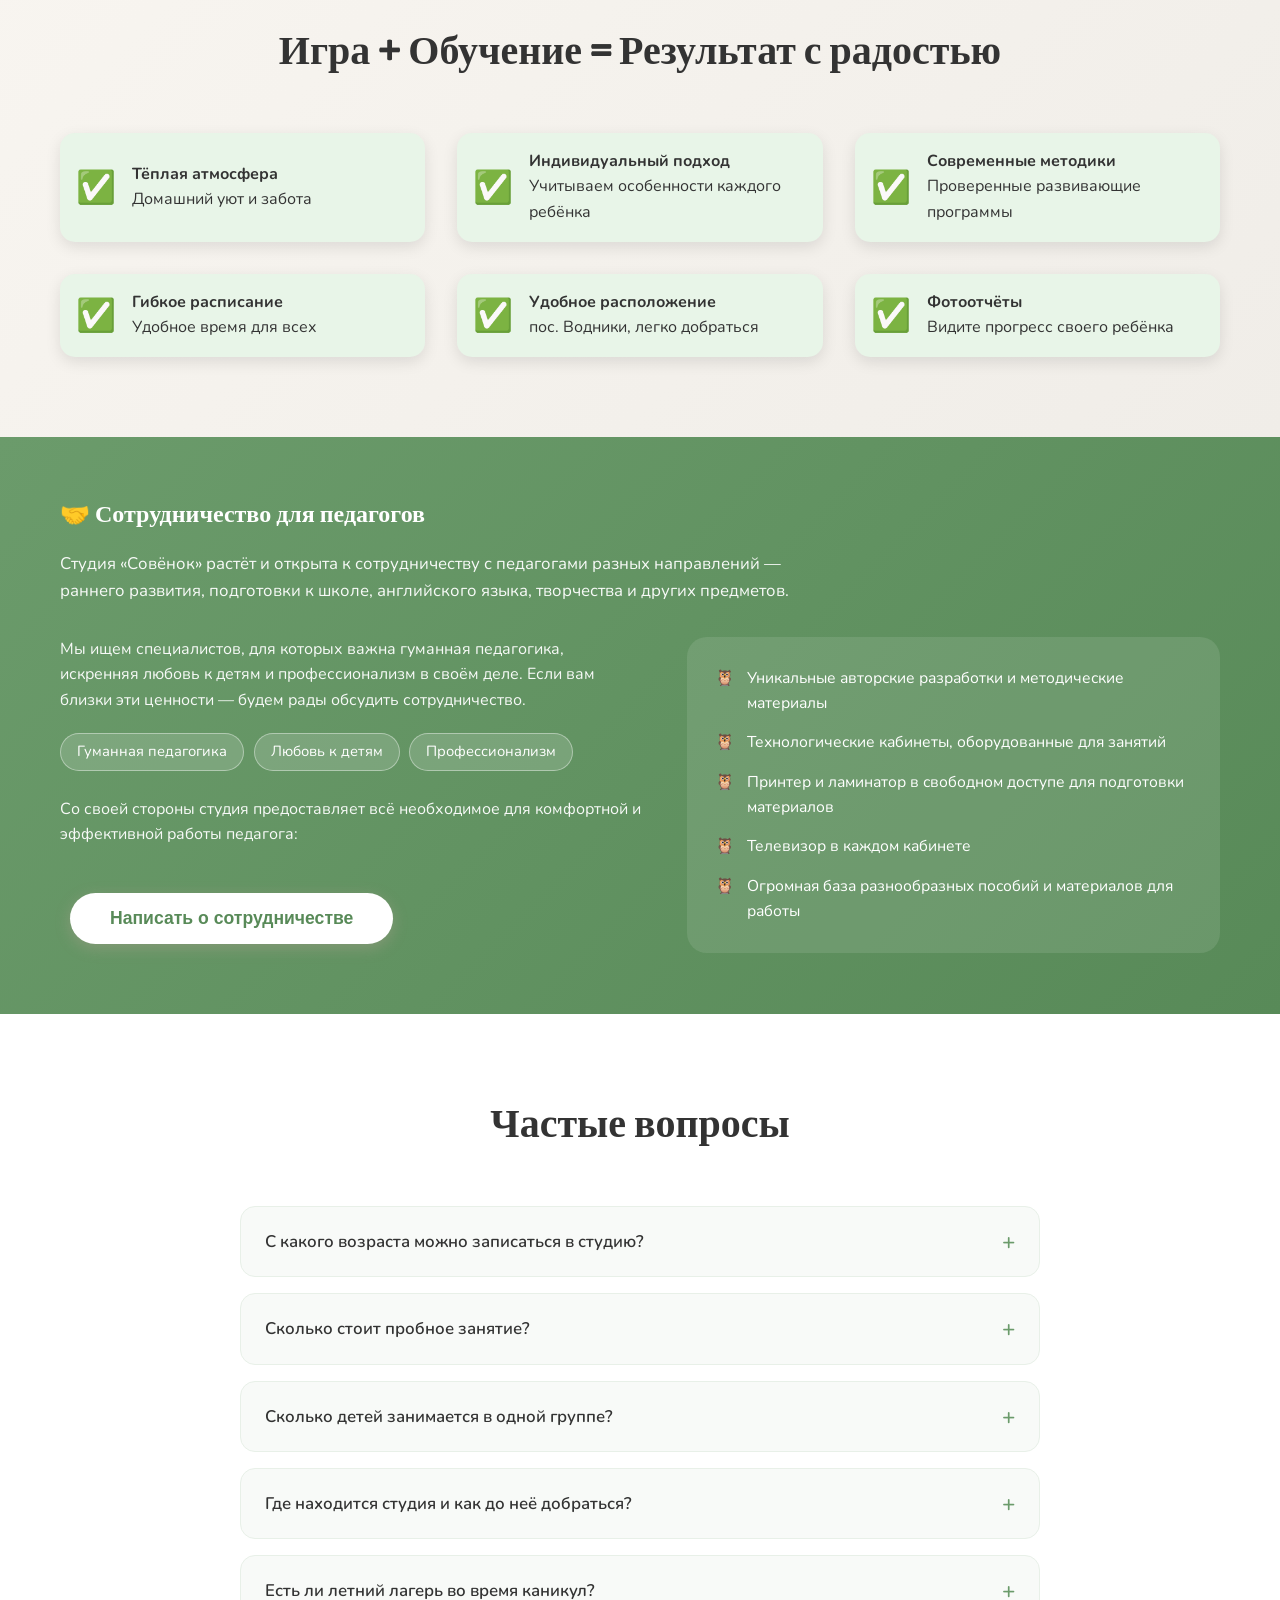
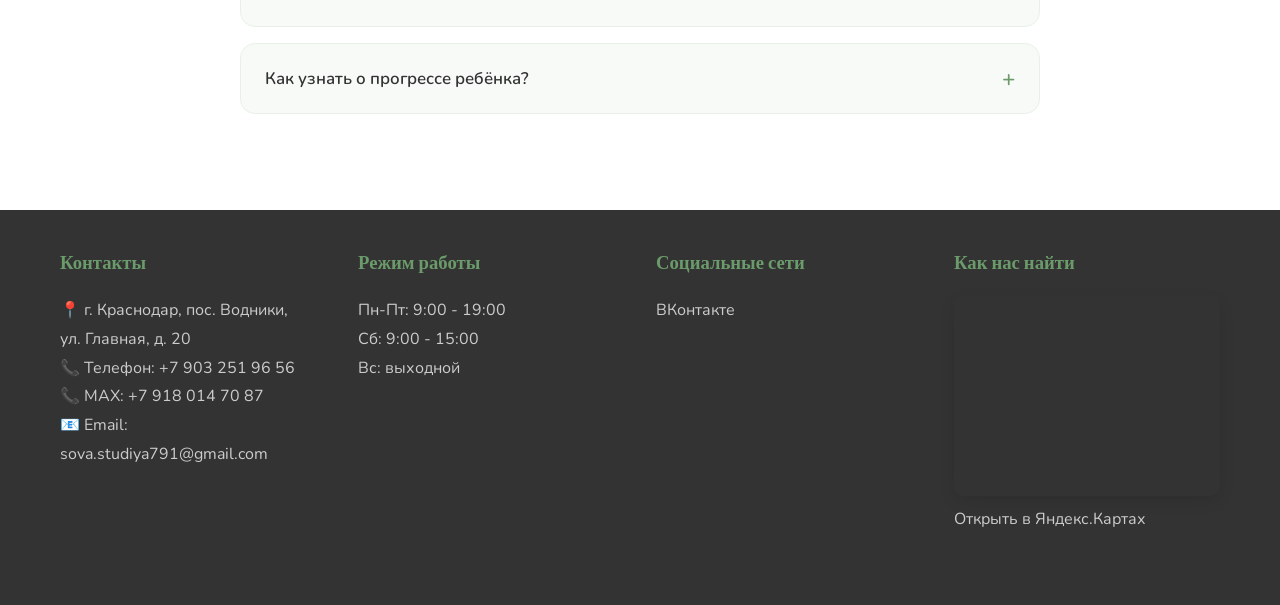
==== commit ff39ac88: "Refactor news image card for better layout" ====
--- a/index.html
+++ b/index.html
@@ -349,8 +349,13 @@
 </div>
 
 <!-- Карточка 3: Рисование "Капибара" -->
-<div class="news-img-card">
-    <img src="img/news-kapibara.jpg" alt="Мастер-класс по рисованию «Капибара» для детей, 15 августа" loading="lazy"/>
+<div class="news-img-card" style="display:flex;flex-direction:column;">
+    <img src="img/news-kapibara.jpg" alt="Мастер-класс по рисованию «Капибара» для детей, 15 августа" style="flex:1;" loading="lazy"/>
+    <a href="https://vk.ru/wall-230350147_112" target="_blank" rel="noopener"
+       style="display:block;text-align:center;padding:0.7rem 1rem;background:#6B9B6B;color:white;font-family:'Nunito',sans-serif;font-weight:700;font-size:0.9rem;text-decoration:none;transition:background 0.3s;"
+       onmouseover="this.style.background='#5a8a5a'" onmouseout="this.style.background='#6B9B6B'">
+        📸 Фотоотчёт ВКонтакте
+    </a>
 </div>
 
 <!-- Карточка 4: Волшебный букет из бисера -->
--- a/css/main.css
+++ b/css/main.css
@@ -189,9 +189,12 @@
 
         .programs-grid {
             display: grid;
-            grid-template-columns: repeat(auto-fit, minmax(280px, 1fr));
+            grid-template-columns: repeat(2, 1fr);
             gap: 2rem;
             align-items: stretch;
+            justify-content: center;
+            max-width: 900px;
+            margin: 0 auto;
         }
 
         .program-card {
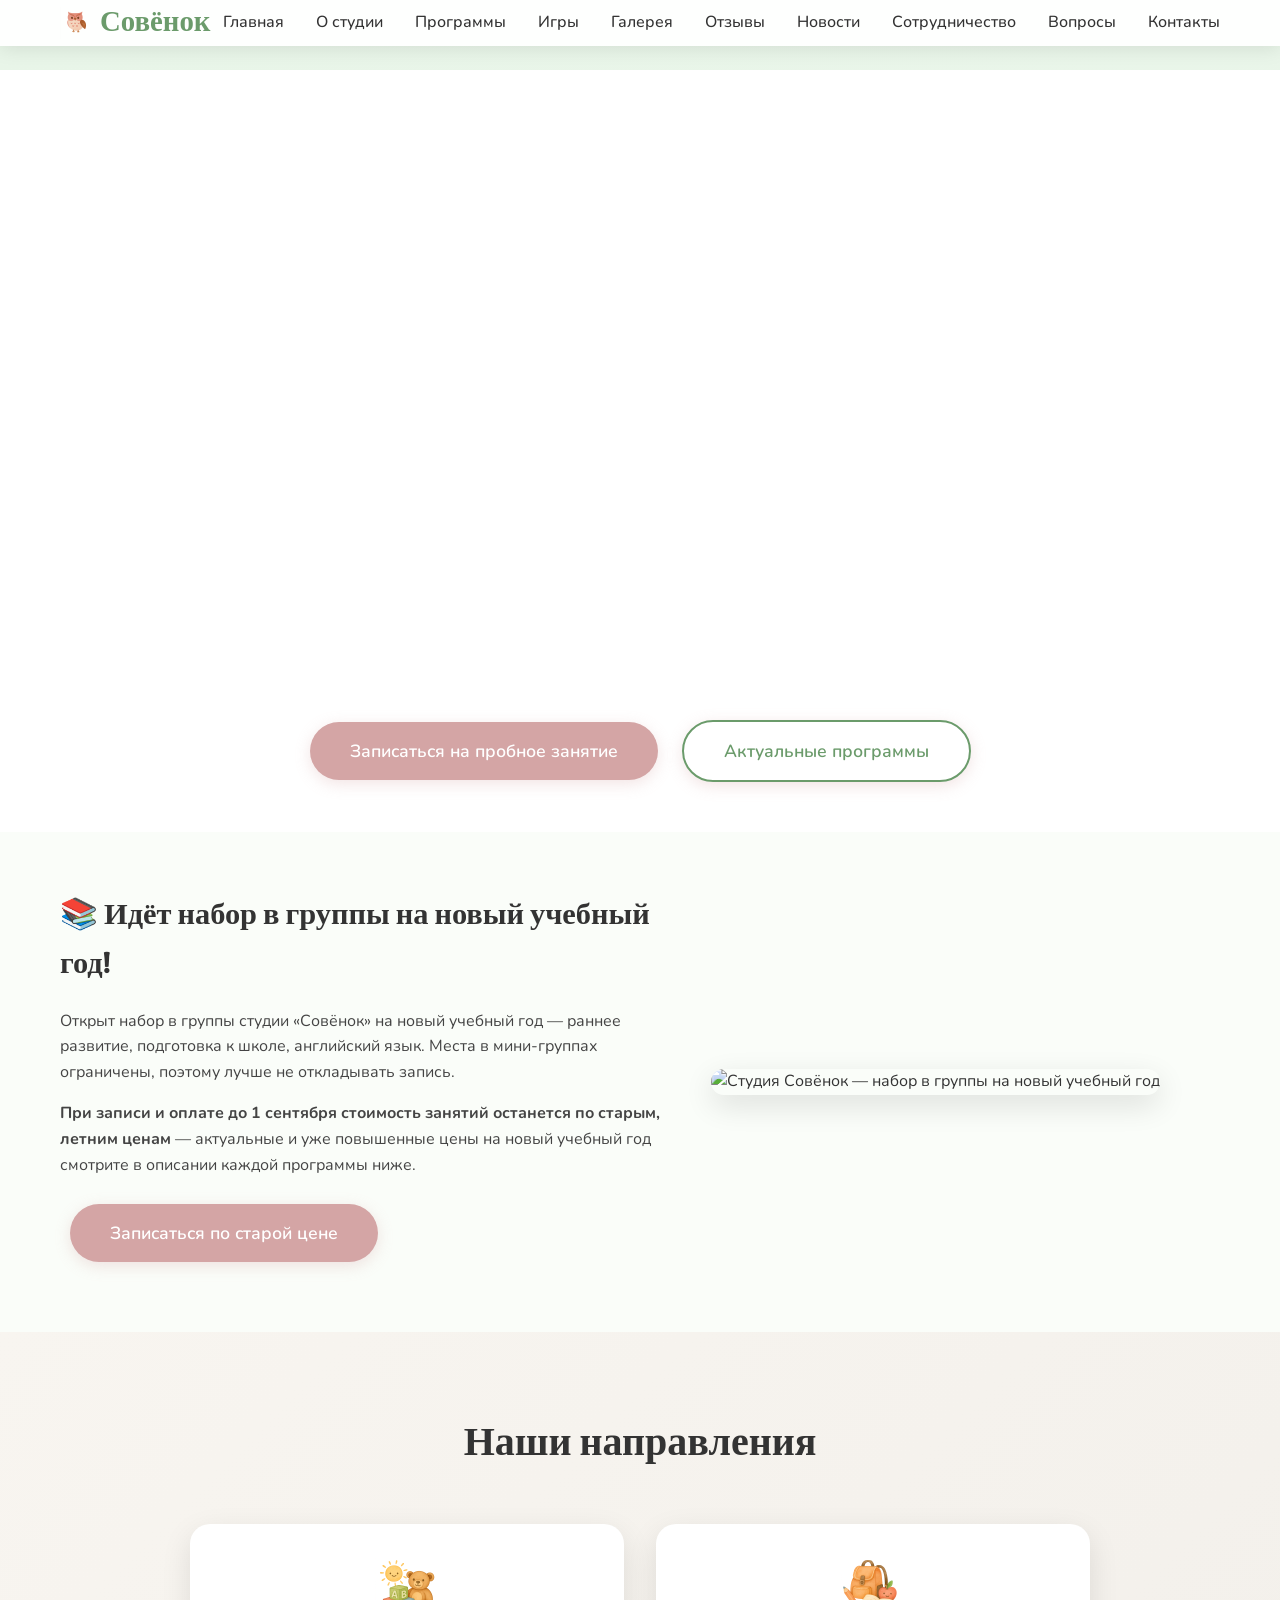
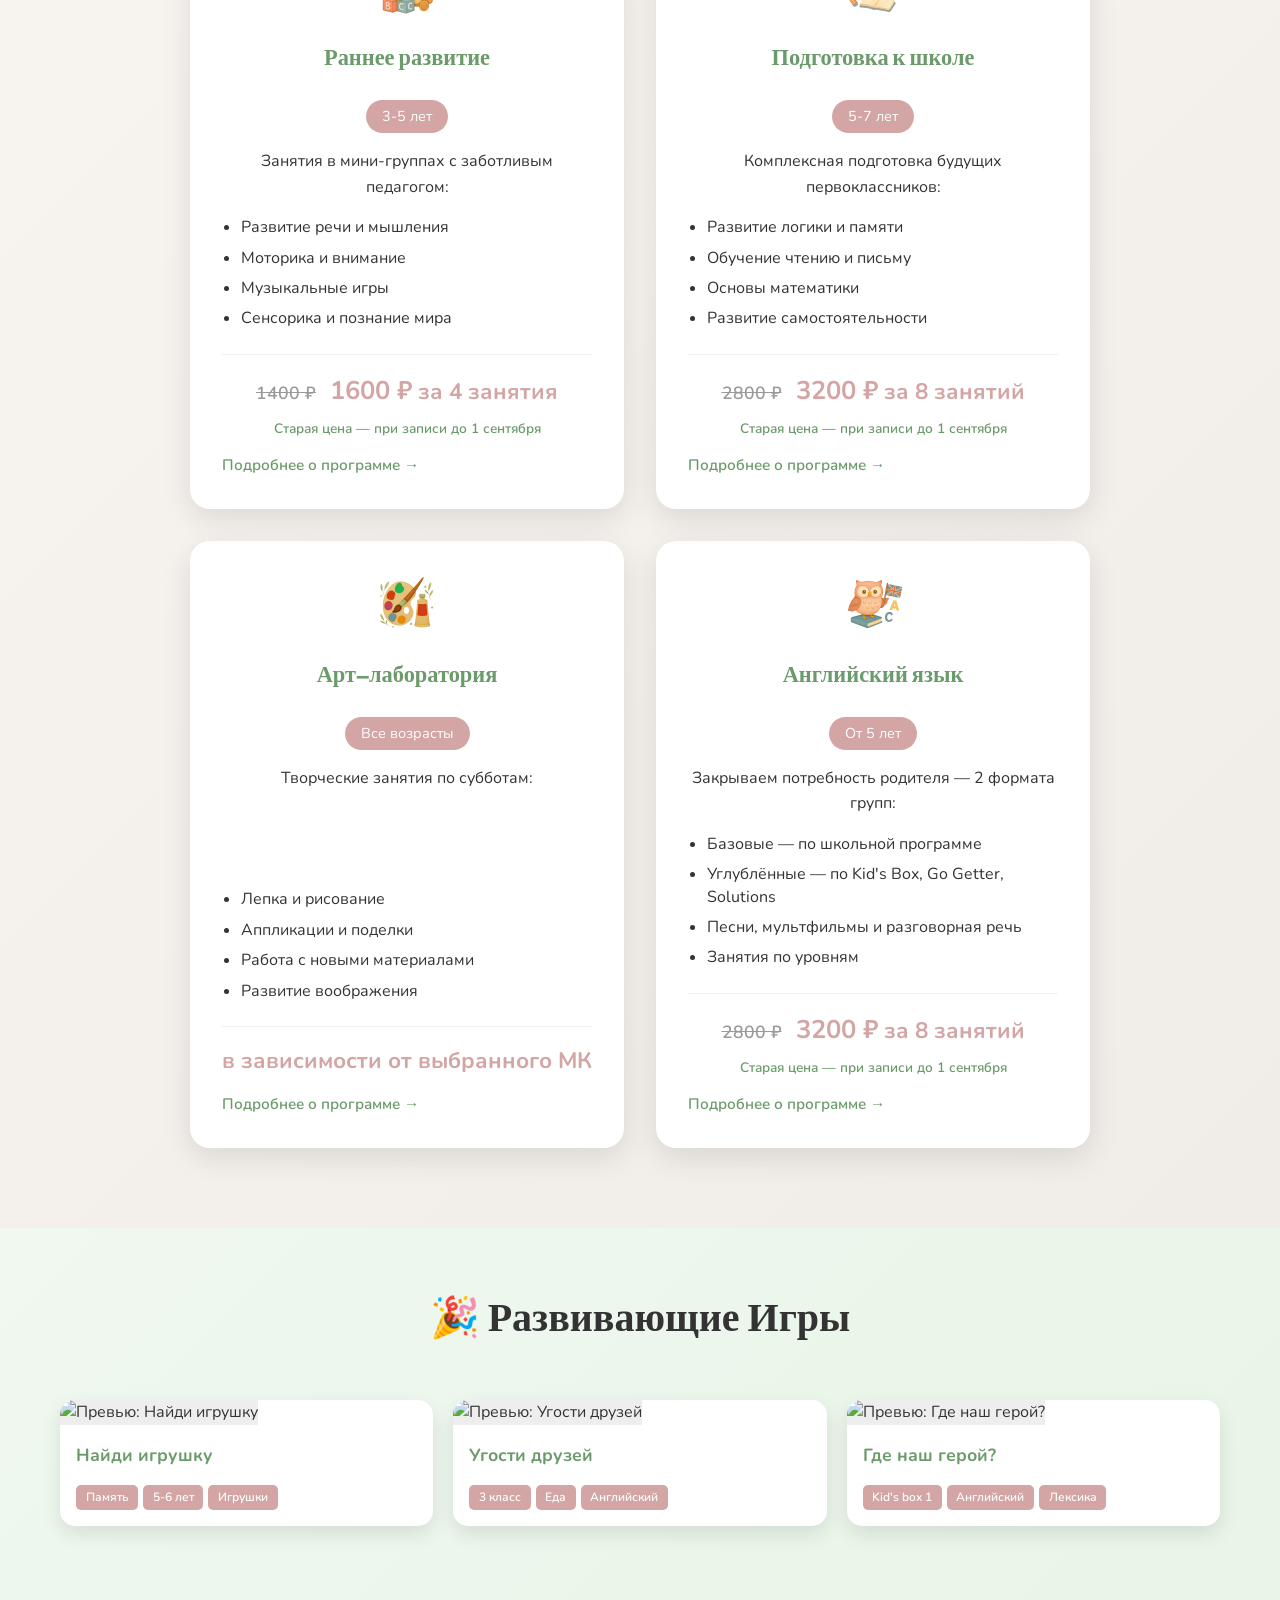
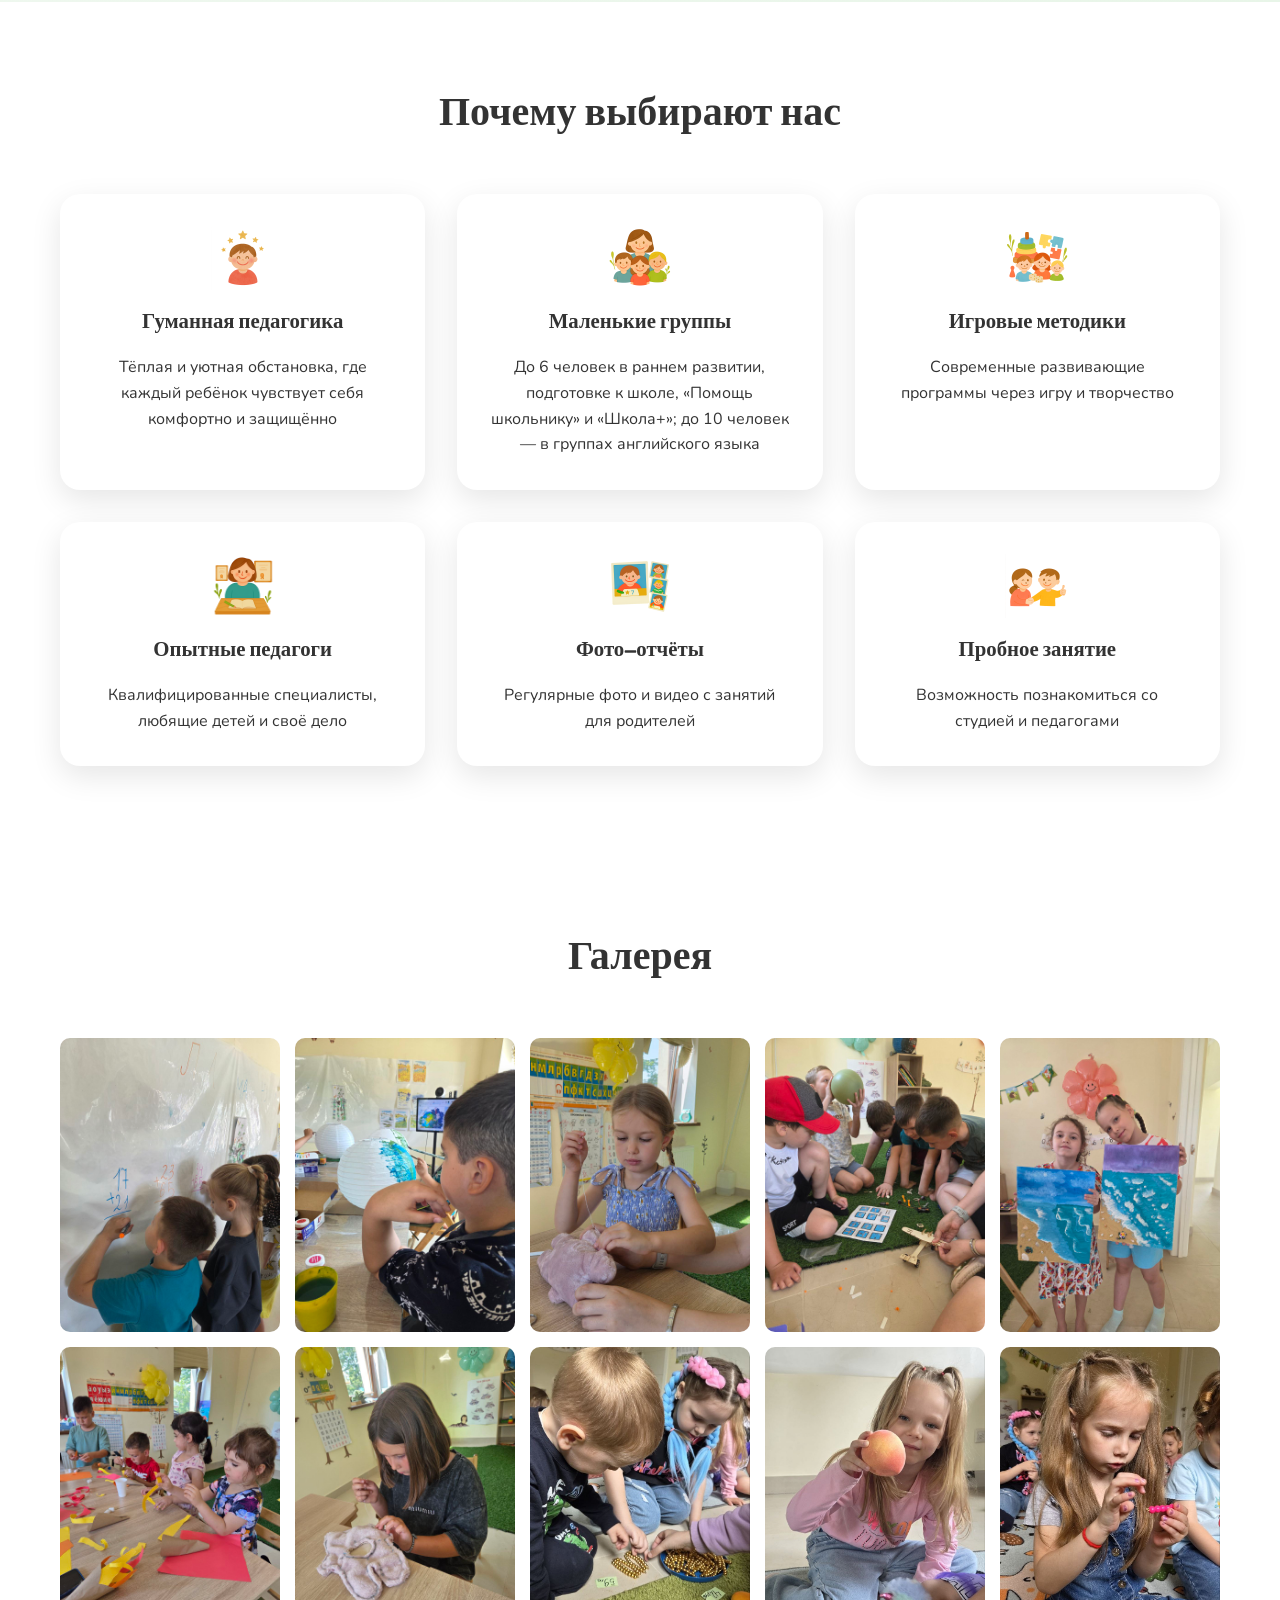
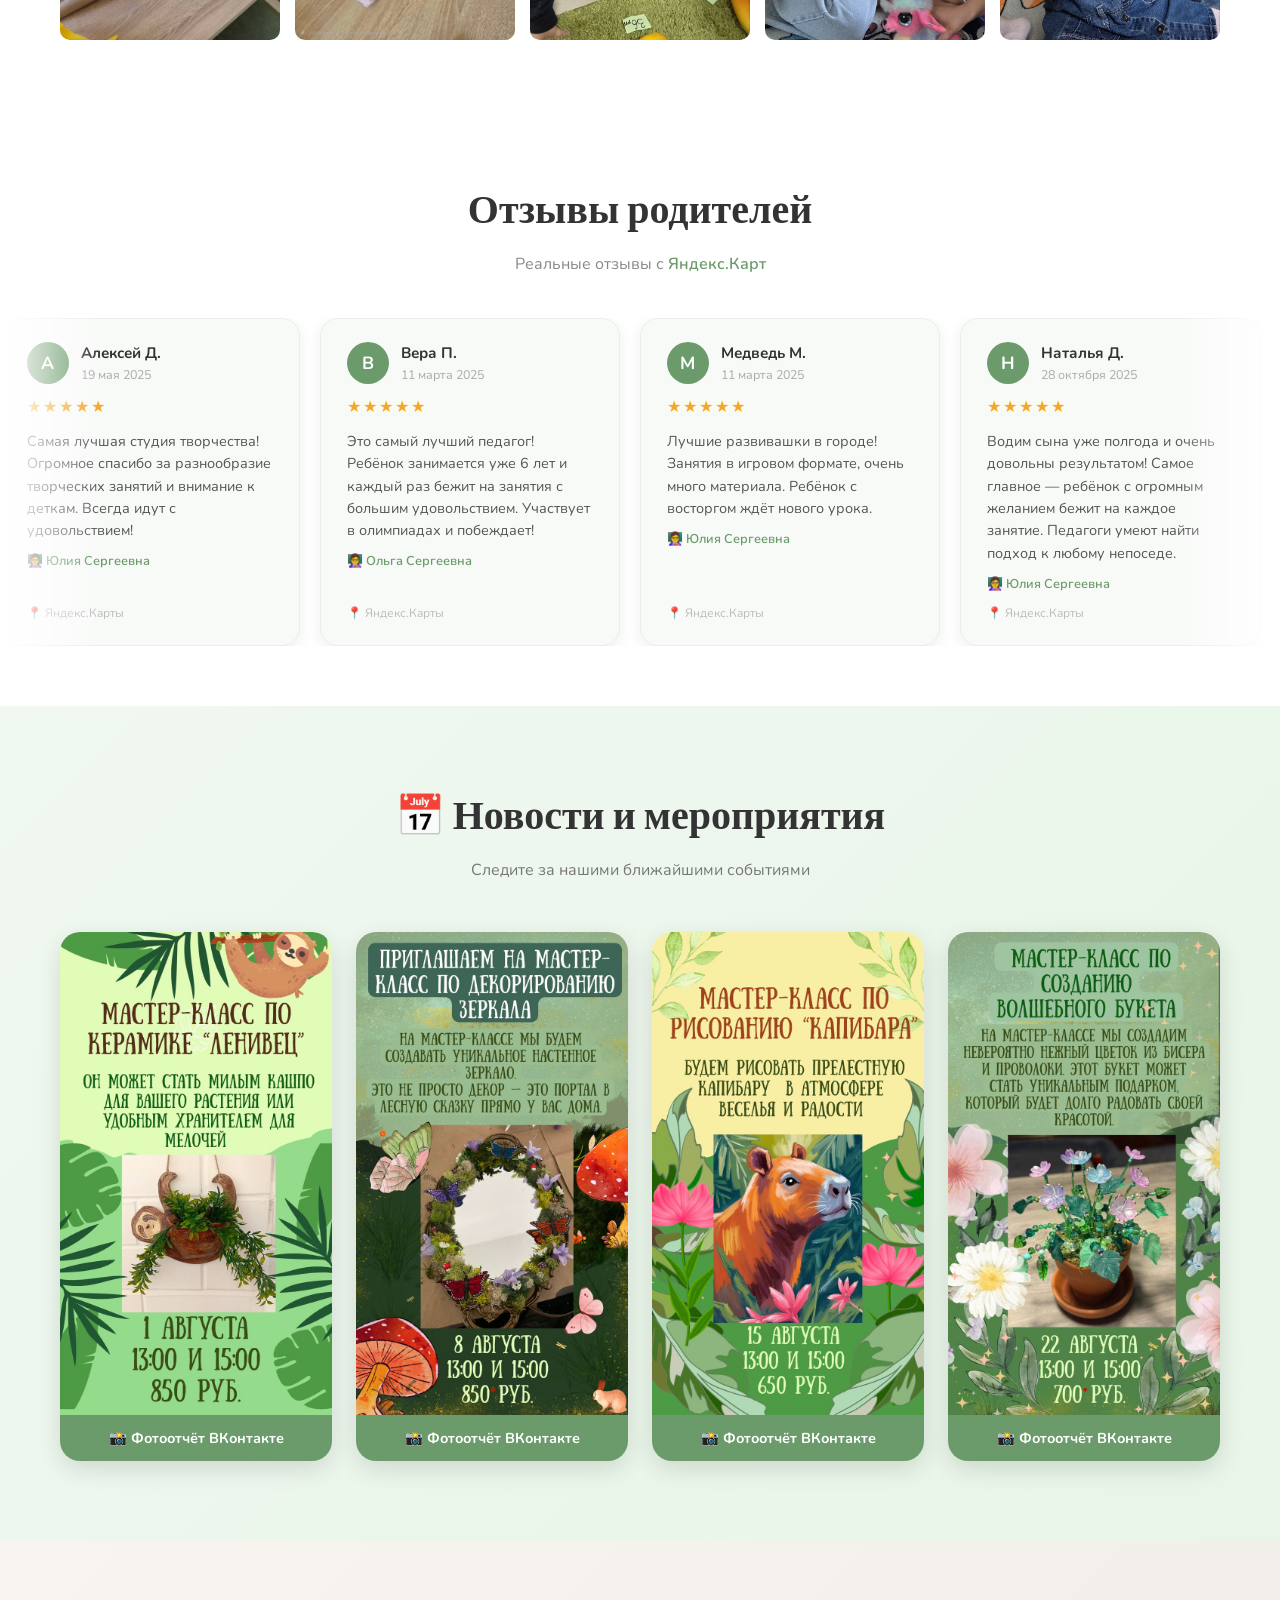
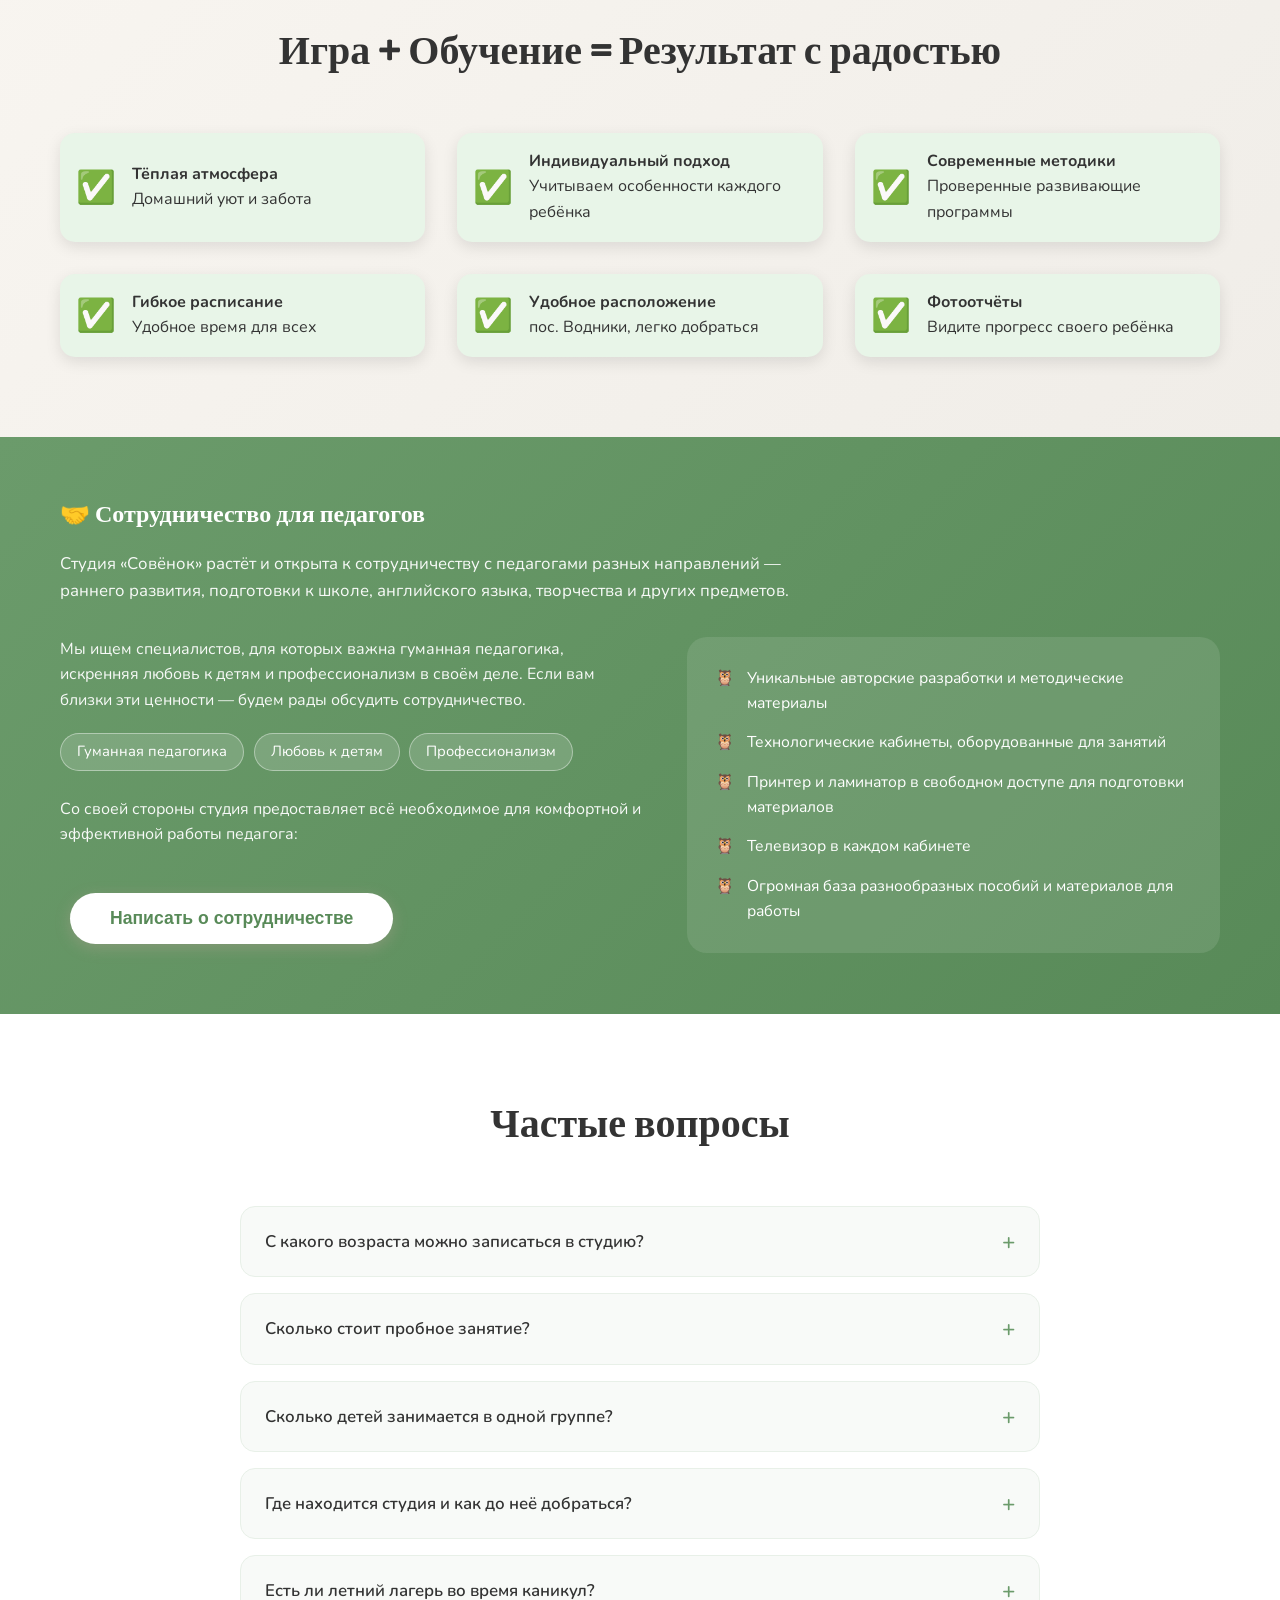
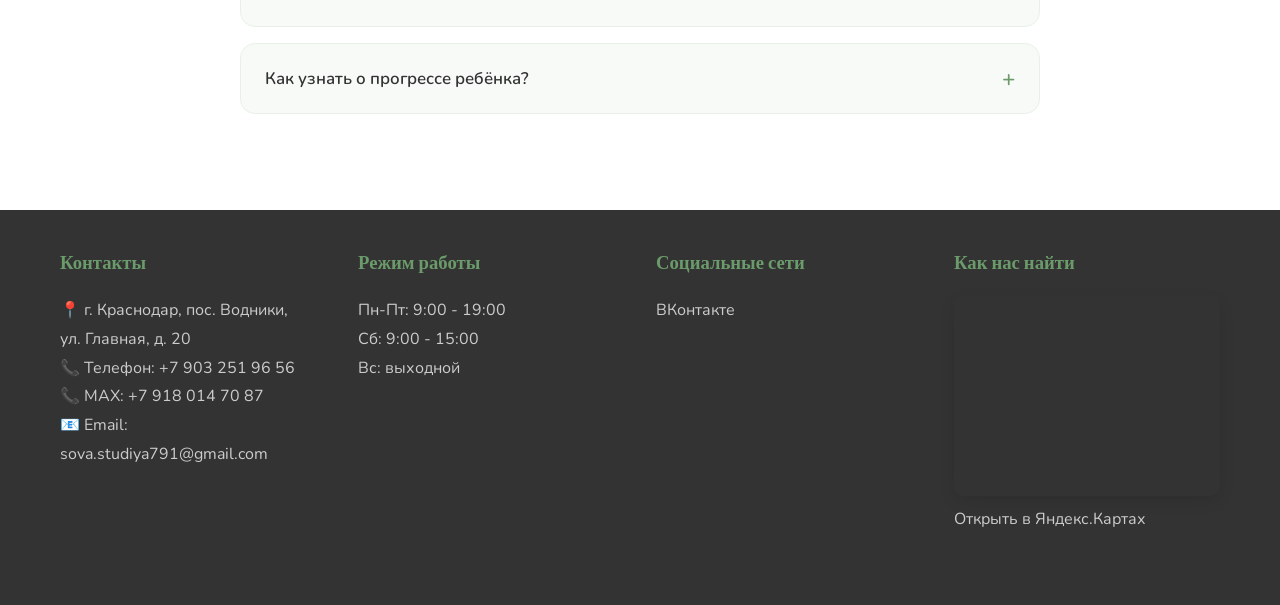
==== commit c76394d6: "Update news card layout and styles in index.html" ====
--- a/index.html
+++ b/index.html
@@ -359,8 +359,13 @@
 </div>
 
 <!-- Карточка 4: Волшебный букет из бисера -->
-<div class="news-img-card">
-    <img src="img/news-buket.jpg" alt="Мастер-класс по созданию волшебного букета из бисера, 22 августа" loading="lazy"/>
+<div class="news-img-card" style="display:flex;flex-direction:column;">
+    <img src="img/news-buket.jpg" alt="Мастер-класс по созданию волшебного букета из бисера, 22 августа" style="flex:1;" loading="lazy"/>
+    <a href="https://vk.ru/wall-230350147_113" target="_blank" rel="noopener"
+       style="display:block;text-align:center;padding:0.7rem 1rem;background:#6B9B6B;color:white;font-family:'Nunito',sans-serif;font-weight:700;font-size:0.9rem;text-decoration:none;transition:background 0.3s;"
+       onmouseover="this.style.background='#5a8a5a'" onmouseout="this.style.background='#6B9B6B'">
+        📸 Фотоотчёт ВКонтакте
+    </a>
 </div>
                </div>
     </div>
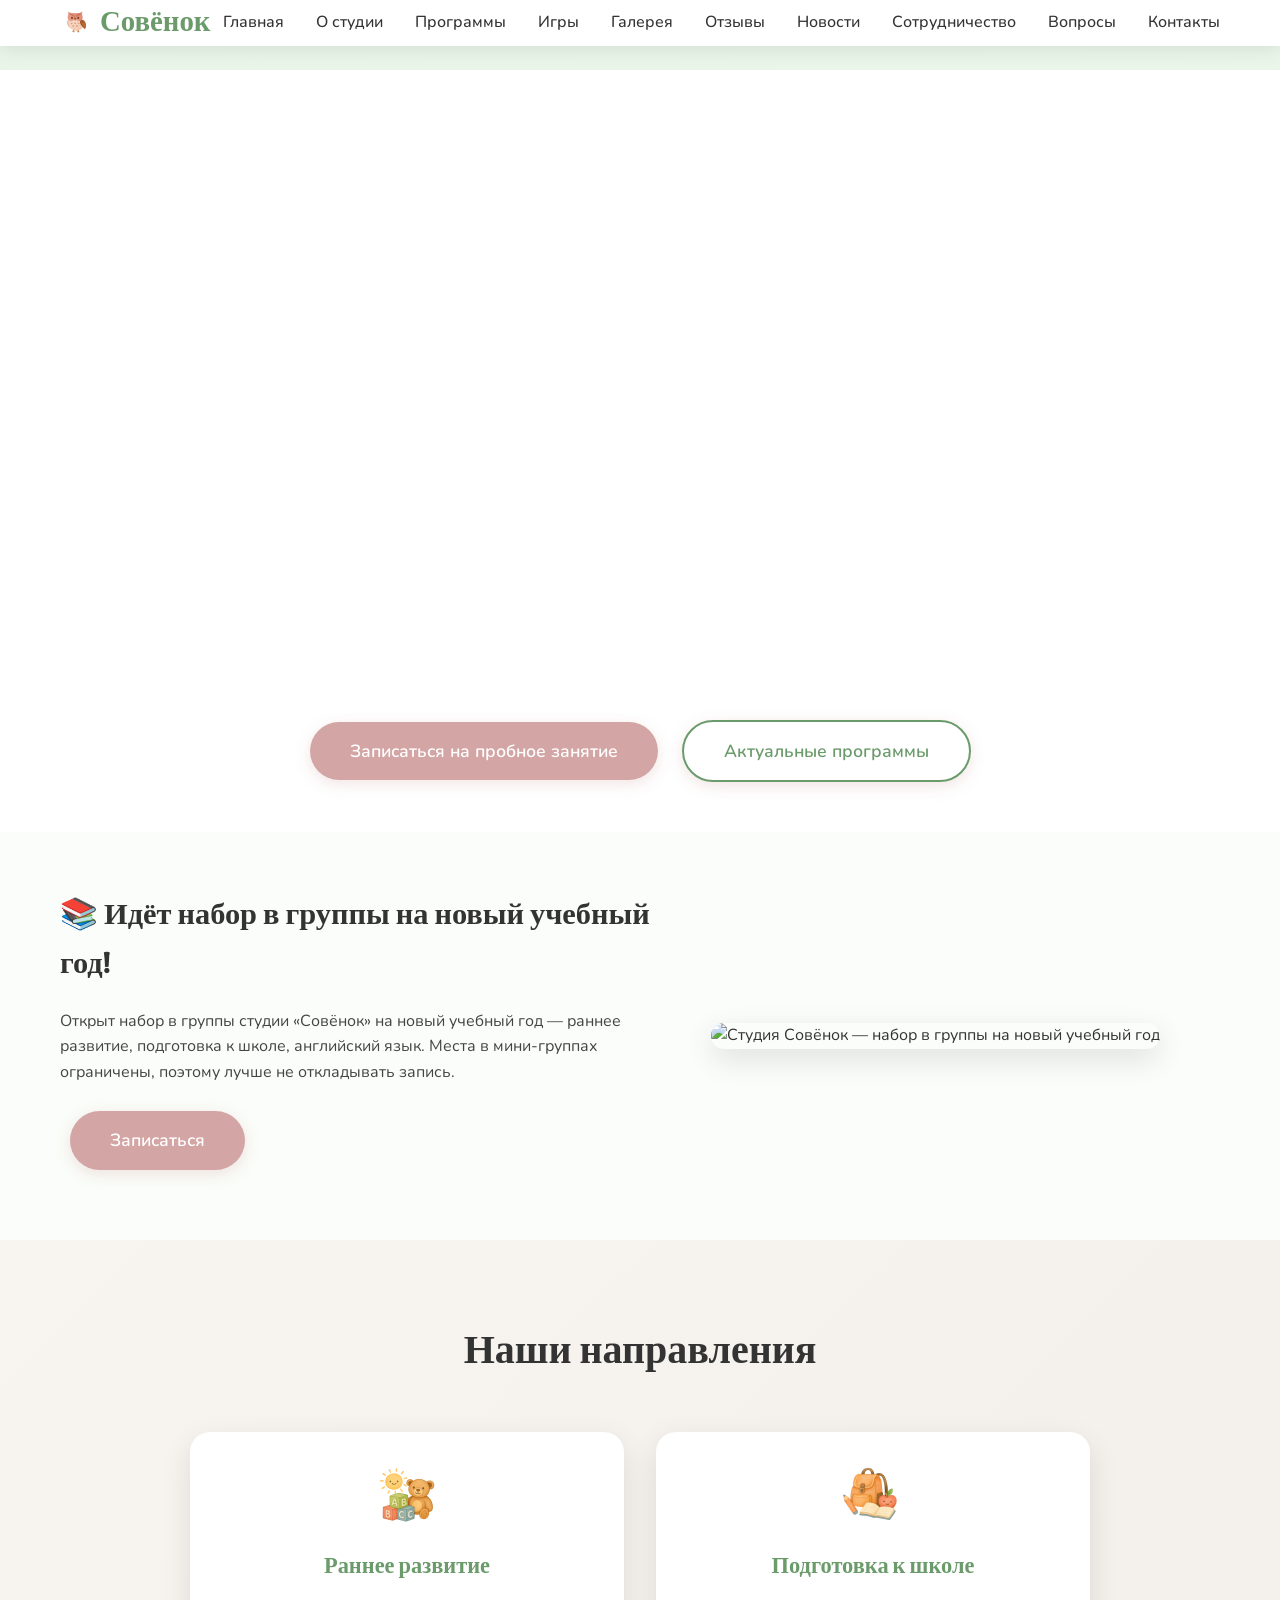
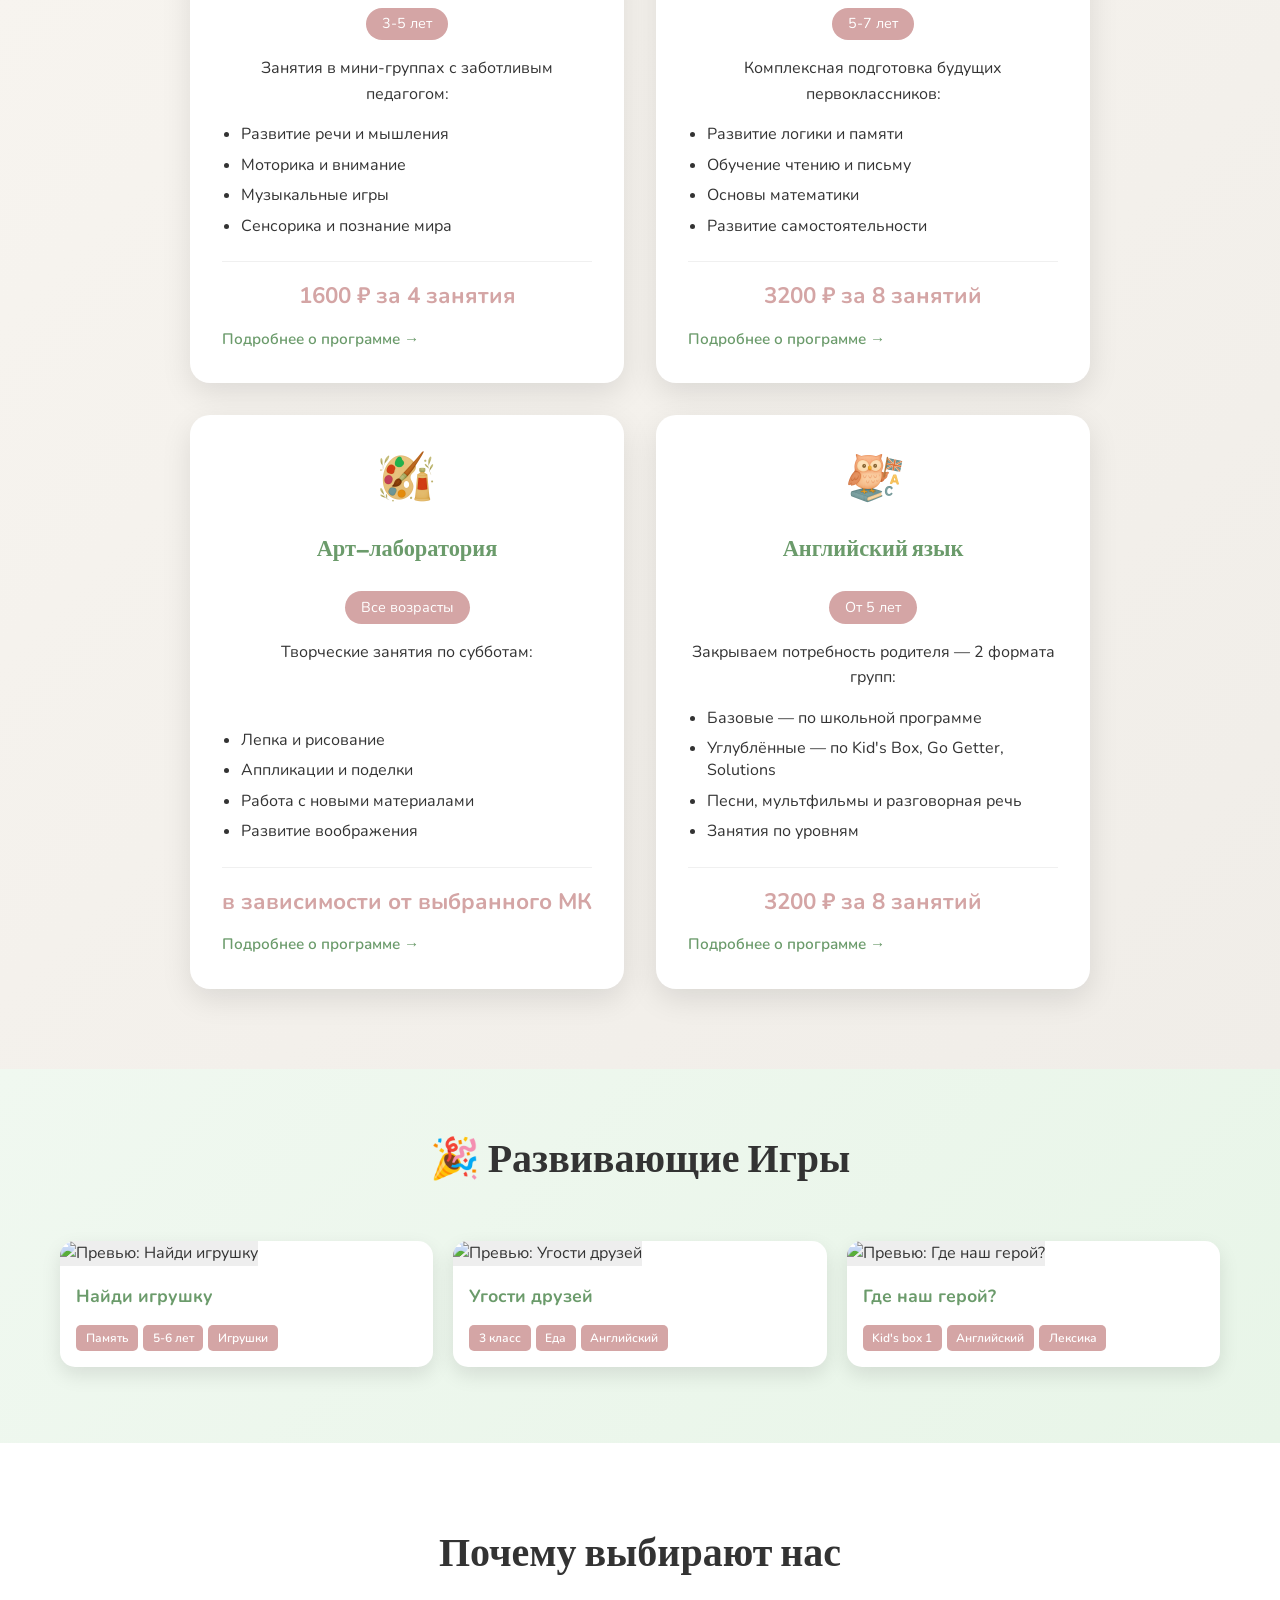
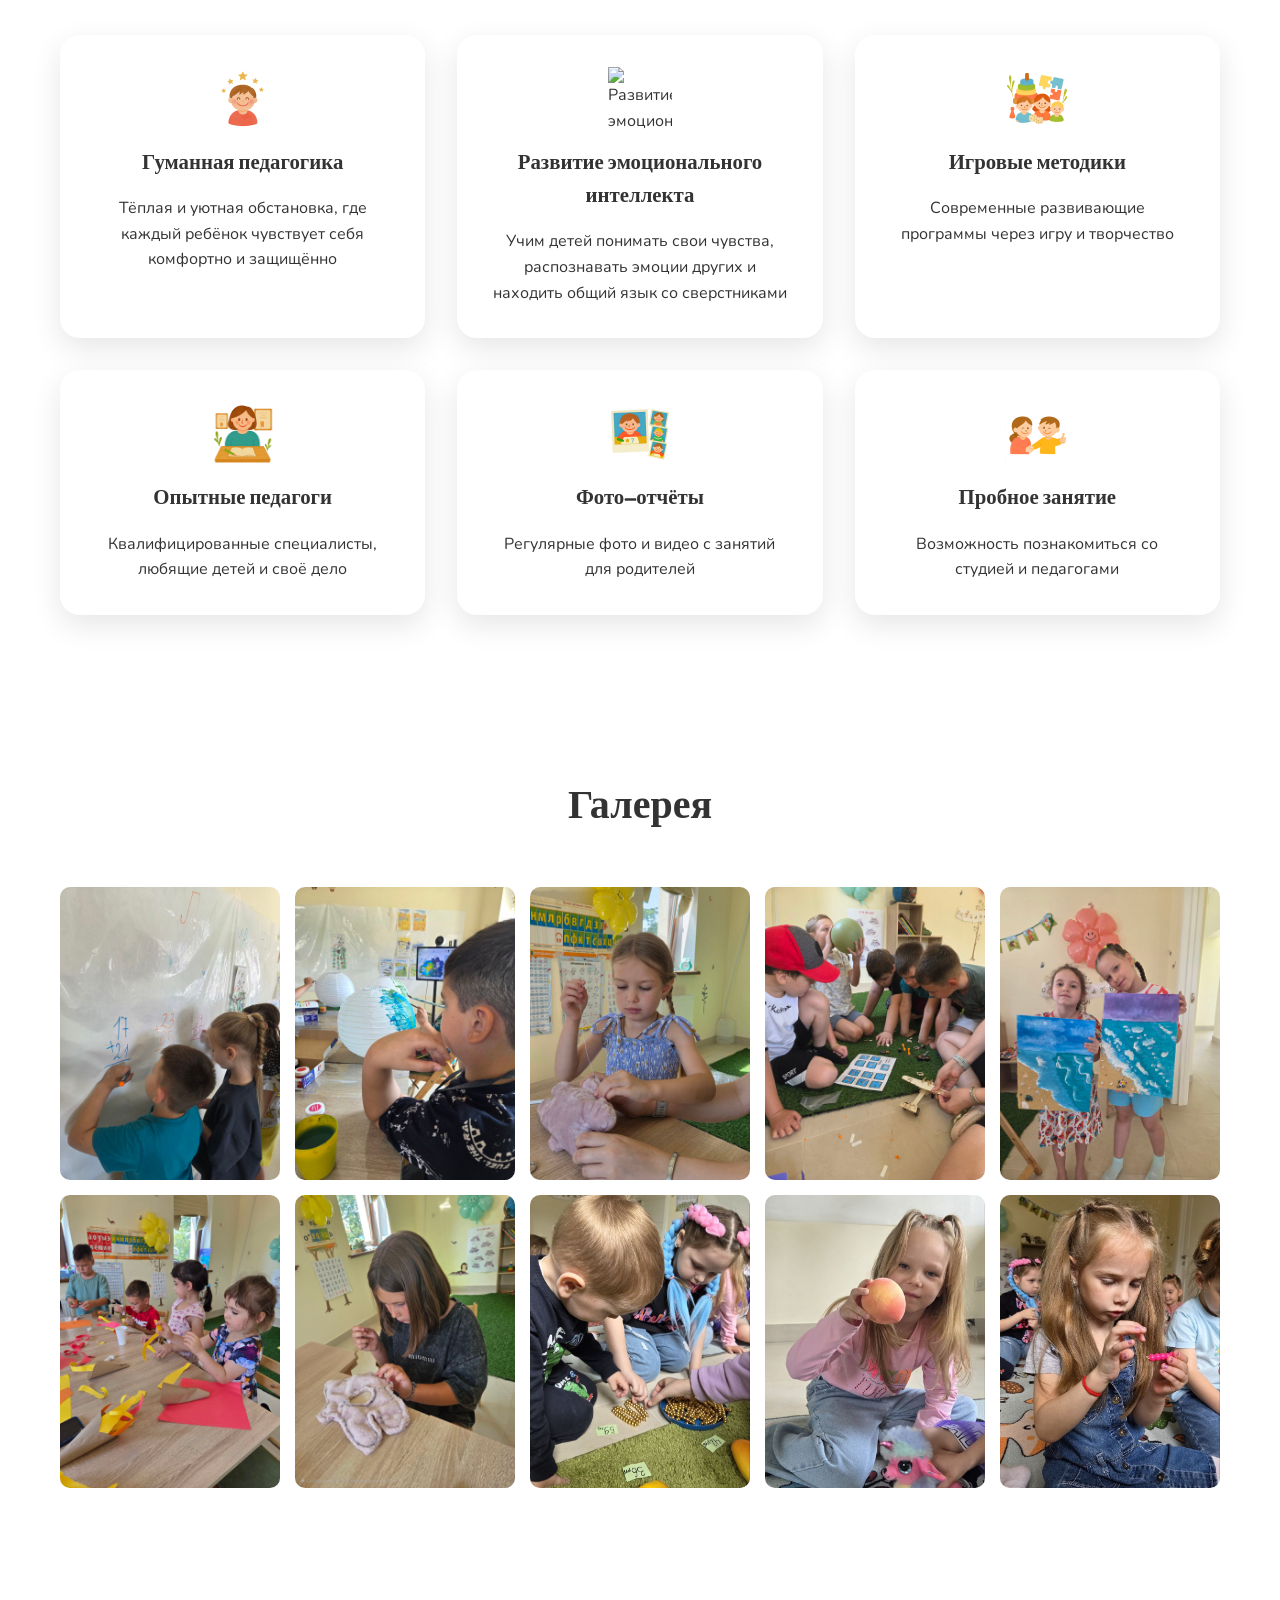
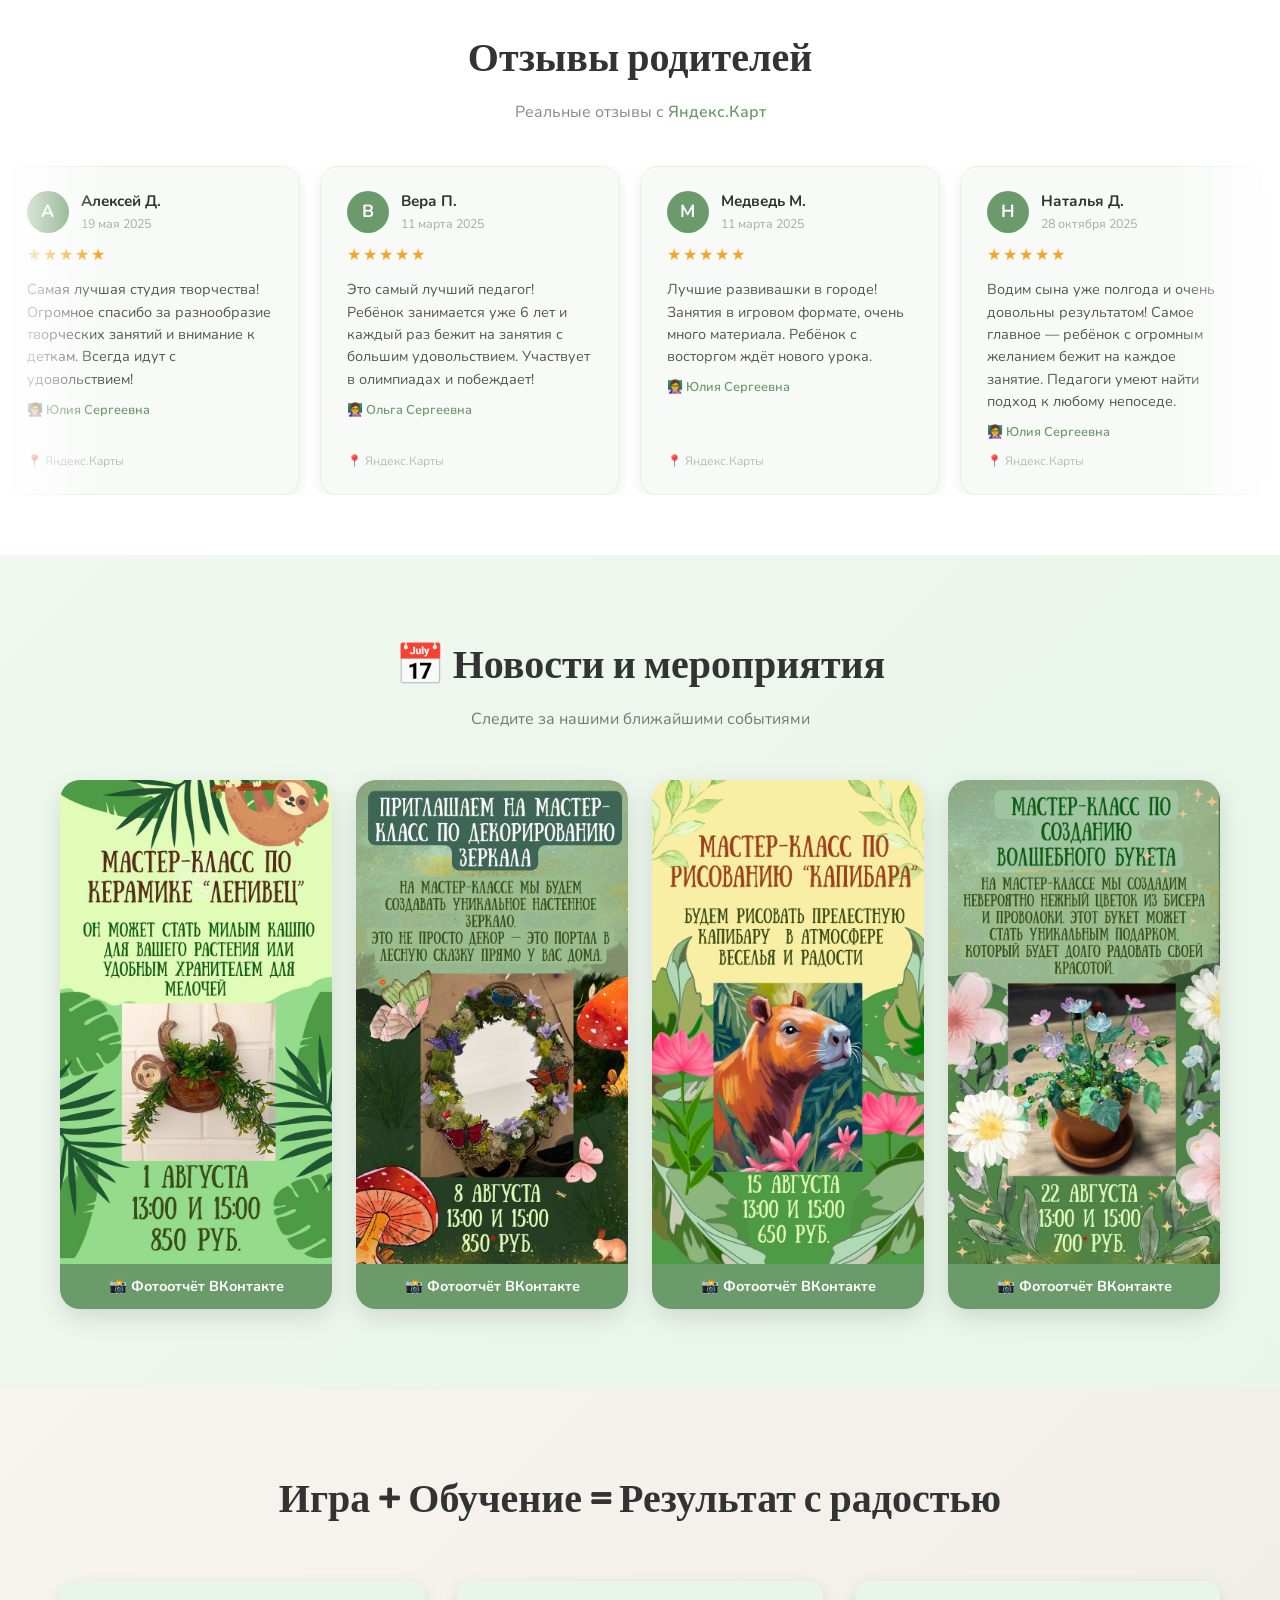
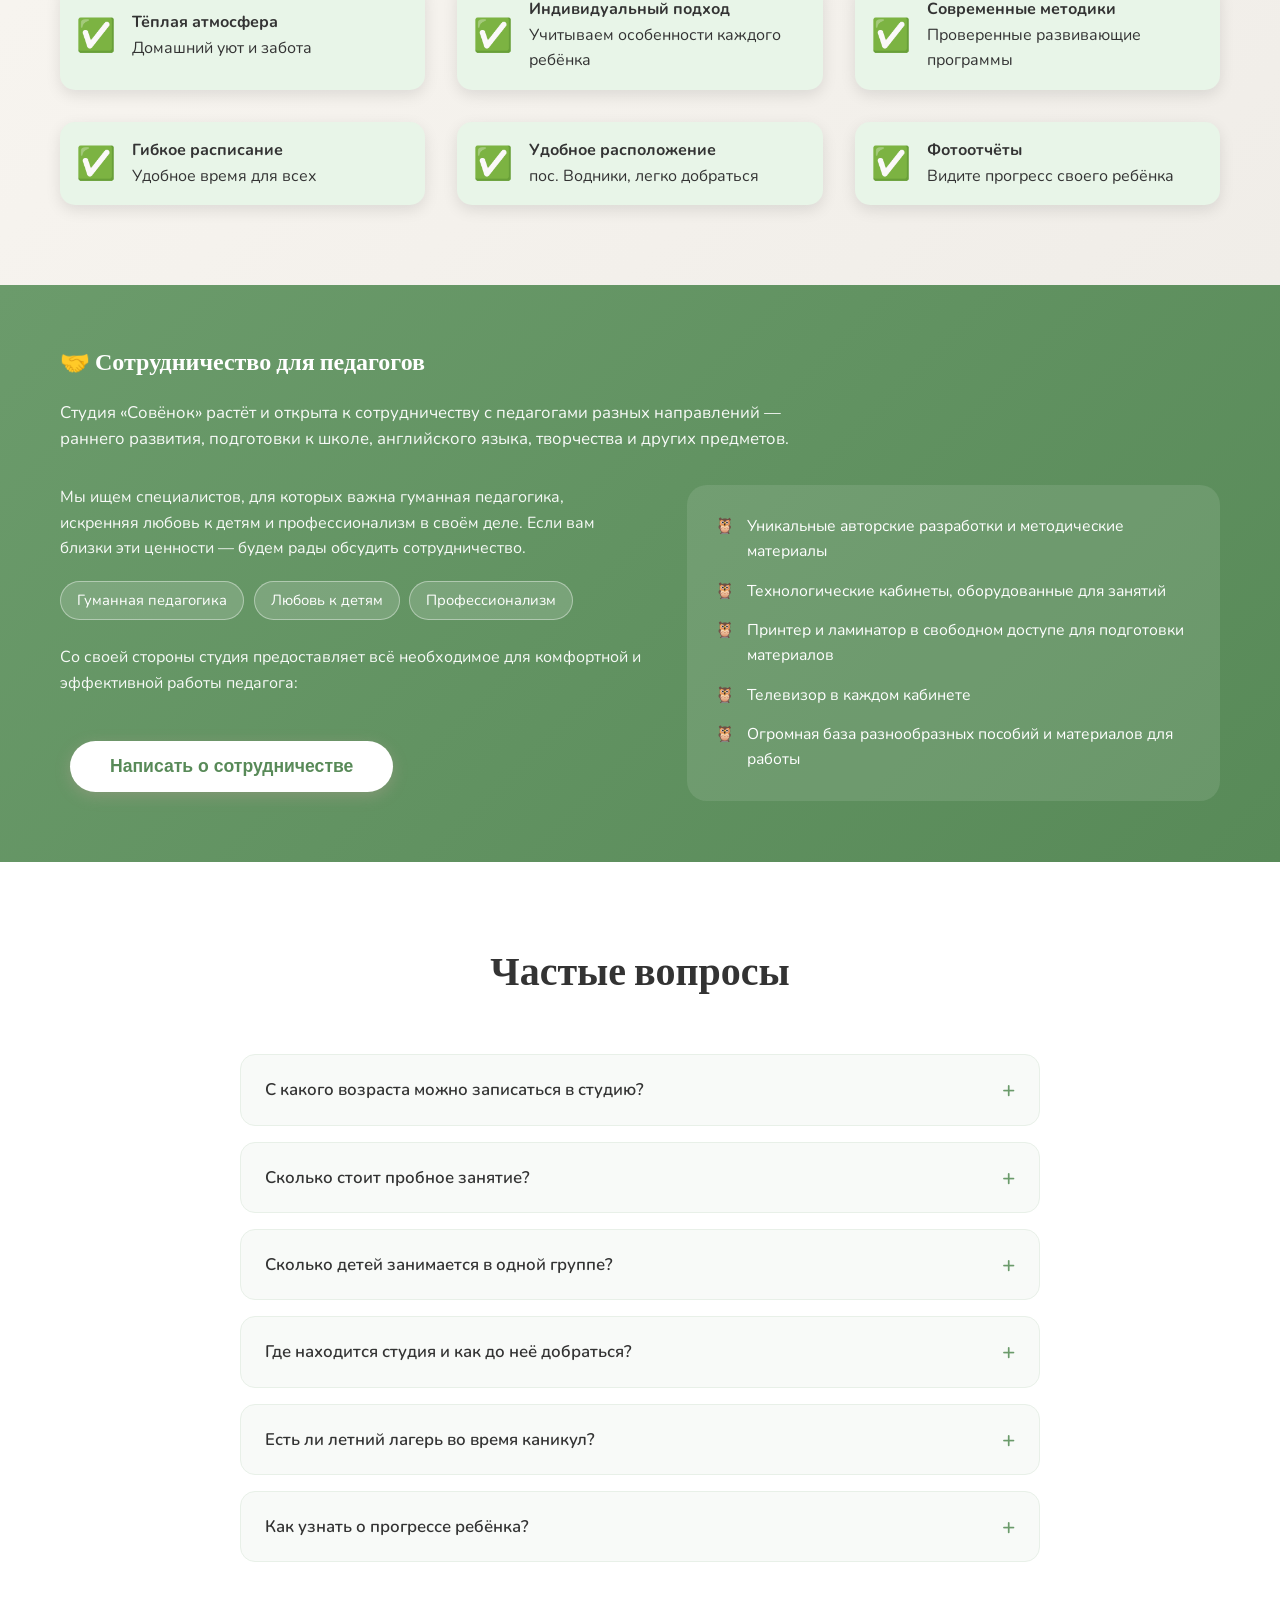
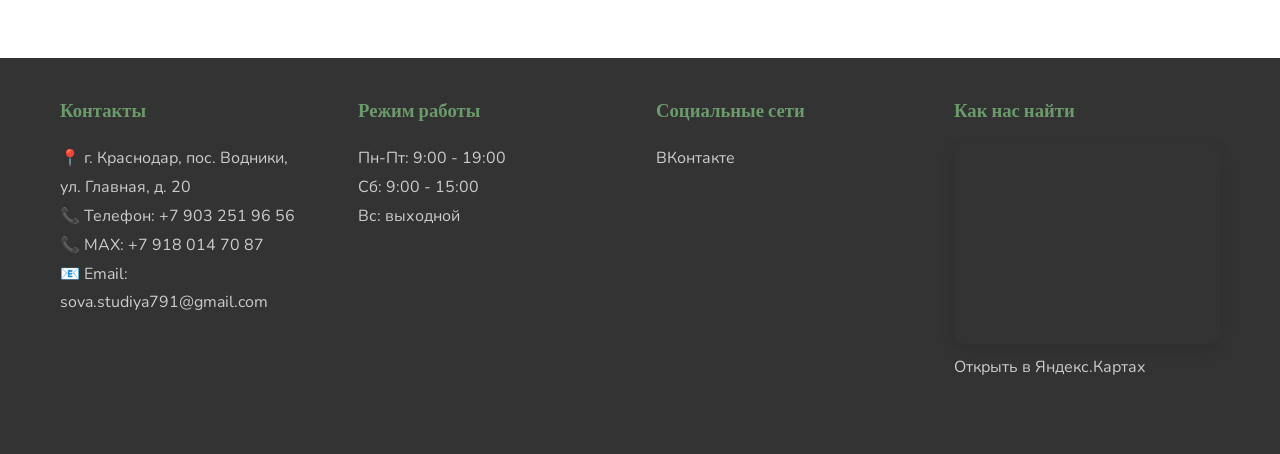
==== commit 262205e7: "Update SEO metadata and program pricing details" ====
--- a/index.html
+++ b/index.html
@@ -6,8 +6,8 @@
 
 <!-- ================= SEO: заголовок и описание ================= -->
 <title>Детская студия развития «Совёнок» в Краснодаре (пос. Водники) — раннее развитие, английский, подготовка к школе</title>
-<meta name="description" content="Детская студия «Совёнок» в Краснодаре, пос. Водники: раннее развитие 3-5 лет, подготовка к школе, английский язык (базовый и углублённый по британским учебникам), помощь школьнику, творческие мастер-классы и летний лагерь. Мини-группы, опытные педагоги, пробное занятие."/>
-<meta name="keywords" content="детская студия Краснодар, развивающие занятия для детей Краснодар, английский для детей пос Водники, Kid's Box Краснодар, подготовка к школе Краснодар, детский центр развития, летний лагерь для детей Краснодар, помощь школьнику Краснодар, мастер-классы для детей Краснодар, работа педагогом дополнительного образования"/>
+<meta name="description" content="Детская студия «Совёнок» в Краснодаре, пос. Водники: раннее развитие 3-5 лет, подготовка к школе, английский язык (базовый и углублённый по британским учебникам), творческие мастер-классы и летний лагерь. Мини-группы, опытные педагоги, пробное занятие."/>
+<meta name="keywords" content="детская студия Краснодар, развивающие занятия для детей Краснодар, английский для детей пос Водники, Kid's Box Краснодар, подготовка к школе Краснодар, детский центр развития, летний лагерь для детей Краснодар, мастер-классы для детей Краснодар, работа педагогом дополнительного образования"/>
 <meta name="robots" content="index, follow"/>
 <link rel="canonical" href="https://sova-studiya.ru/"/>
 
@@ -118,8 +118,7 @@
             <div>
                 <h2>📚 Идёт набор в группы на новый учебный год!</h2>
                 <p>Открыт набор в группы студии «Совёнок» на новый учебный год — раннее развитие, подготовка к школе, английский язык. Места в мини-группах ограничены, поэтому лучше не откладывать запись.</p>
-                <p><strong>При записи и оплате до 1 сентября стоимость занятий останется по старым, летним ценам</strong> — актуальные и уже повышенные цены на новый учебный год смотрите в описании каждой программы ниже.</p>
-                <a class="cta-button" href="#contact">Записаться по старой цене</a>
+                <a class="cta-button" href="#contact">Записаться</a>
             </div>
             <div class="content-photo">
                 <img src="gallery/sova.jpg" alt="Студия Совёнок — набор в группы на новый учебный год" loading="lazy"/>
@@ -143,7 +142,7 @@
                     <li>Музыкальные игры</li>
                     <li>Сенсорика и познание мира</li>
                 </ul>
-                <div class="price"><span class="price-old">1400 ₽</span> <span class="price-new">1600 ₽</span> за 4 занятия<div class="price-note">Старая цена — при записи до 1 сентября</div></div>
+                <div class="price">1600 ₽ за 4 занятия</div>
                 <a class="program-more" href="rannee-razvitie.html">Подробнее о программе →</a>
             </div>
 
@@ -158,7 +157,7 @@
                     <li>Основы математики</li>
                     <li>Развитие самостоятельности</li>
                 </ul>
-                <div class="price"><span class="price-old">2800 ₽</span> <span class="price-new">3200 ₽</span> за 8 занятий<div class="price-note">Старая цена — при записи до 1 сентября</div></div>
+                <div class="price">3200 ₽ за 8 занятий</div>
                 <a class="program-more" href="podgotovka-k-shkole.html">Подробнее о программе →</a>
             </div>
 
@@ -174,7 +173,7 @@
                     <li>Чтение</li>
                     <li>Другие предметы</li>
                 </ul>
-                <div class="price"><span class="price-old">4000 ₽</span> <span class="price-new">4600 ₽</span> за 8 занятий<div class="price-note">Старая цена — при записи до 1 сентября</div></div>
+                <div class="price">4600 ₽ за 8 занятий</div>
                 <a class="program-more" href="pomoshch-shkolniku.html">Подробнее о программе →</a>
             </div>
             -->
@@ -191,7 +190,7 @@
                     <li>Устранение пробелов</li>
                     <li>Углубленное изучение</li>
                 </ul>
-                <div class="price"><span class="price-old">3000 ₽</span> <span class="price-new">3500 ₽</span> за 8 занятий<div class="price-note">Старая цена — при записи до 1 сентября</div></div>
+                <div class="price">3500 ₽ за 8 занятий</div>
                 <a class="program-more" href="shkola-plus.html">Подробнее о программе →</a>
             </div>
             -->
@@ -222,7 +221,7 @@
                     <li>Песни, мультфильмы и разговорная речь</li>
                     <li>Занятия по уровням</li>
                 </ul>
-                <div class="price"><span class="price-old">2800 ₽</span> <span class="price-new">3200 ₽</span> за 8 занятий<div class="price-note">Старая цена — при записи до 1 сентября</div></div>
+                <div class="price">3200 ₽ за 8 занятий</div>
                 <a class="program-more" href="angliyskiy-yazyk.html">Подробнее о программе →</a>
             </div>
 
@@ -256,9 +255,9 @@
                 <p>Тёплая и уютная обстановка, где каждый ребёнок чувствует себя комфортно и защищённо</p>
             </div>
             <div class="feature-card">
-                <img class="feature-icon" src="img/pupils.png" alt="Маленькие группы" width="64" height="64" loading="lazy"/>
-                <h3>Маленькие группы</h3>
-                <p>До 6 человек в раннем развитии, подготовке к школе, «Помощь школьнику» и «Школа+»; до 10 человек — в группах английского языка</p>
+                <img class="feature-icon" src="img/spot_friends.png" alt="Развитие эмоционального интеллекта" width="64" height="64" loading="lazy"/>
+                <h3>Развитие эмоционального интеллекта</h3>
+                <p>Учим детей понимать свои чувства, распознавать эмоции других и находить общий язык со сверстниками</p>
             </div>
             <div class="feature-card">
                 <img class="feature-icon" src="img/game.png" alt="Игровые методики" width="64" height="64" loading="lazy"/>
@@ -471,7 +470,7 @@
         <div class="faq-list">
             <div class="faq-item">
                 <button class="faq-question"><span>С какого возраста можно записаться в студию?</span><span class="plus">+</span></button>
-                <div class="faq-answer"><p>Мы принимаем детей с 3 лет на раннее развитие. Подготовка к школе — с 5 лет, английский язык — от 5 лет, а помощь школьнику и «Школа+» — для учеников 1-4 класса.</p></div>
+                <div class="faq-answer"><p>Мы принимаем детей с 3 лет на раннее развитие. Подготовка к школе и английский язык — от 5 лет.</p></div>
             </div>
             <div class="faq-item">
                 <button class="faq-question"><span>Сколько стоит пробное занятие?</span><span class="plus">+</span></button>
@@ -479,7 +478,7 @@
             </div>
             <div class="faq-item">
                 <button class="faq-question"><span>Сколько детей занимается в одной группе?</span><span class="plus">+</span></button>
-                <div class="faq-answer"><p>Это зависит от программы. В раннем развитии, подготовке к школе, «Помощь школьнику» и «Школа+» мы работаем в мини-группах до 6 человек — так педагог успевает уделить внимание каждому ребёнку. В группах английского языка — до 10 человек.</p></div>
+                <div class="faq-answer"><p>Это зависит от программы. В раннем развитии и подготовке к школе мы работаем в мини-группах до 6 человек — так педагог успевает уделить внимание каждому ребёнку. В группах английского языка — до 10 человек.</p></div>
             </div>
             <div class="faq-item">
                 <button class="faq-question"><span>Где находится студия и как до неё добраться?</span><span class="plus">+</span></button>
@@ -505,7 +504,7 @@
     {
       "@type": "Question",
       "name": "С какого возраста можно записаться в студию?",
-      "acceptedAnswer": { "@type": "Answer", "text": "Раннее развитие — с 3 лет, подготовка к школе и английский язык — от 5 лет, помощь школьнику и «Школа+» — для учеников 1-4 класса." }
+      "acceptedAnswer": { "@type": "Answer", "text": "Раннее развитие — с 3 лет, подготовка к школе и английский язык — от 5 лет." }
     },
     {
       "@type": "Question",
@@ -515,7 +514,7 @@
     {
       "@type": "Question",
       "name": "Сколько детей занимается в одной группе?",
-      "acceptedAnswer": { "@type": "Answer", "text": "В раннем развитии, подготовке к школе, «Помощь школьнику» и «Школа+» — мини-группы до 6 человек. В группах английского языка — до 10 человек." }
+      "acceptedAnswer": { "@type": "Answer", "text": "В раннем развитии и подготовке к школе — мини-группы до 6 человек. В группах английского языка — до 10 человек." }
     },
     {
       "@type": "Question",
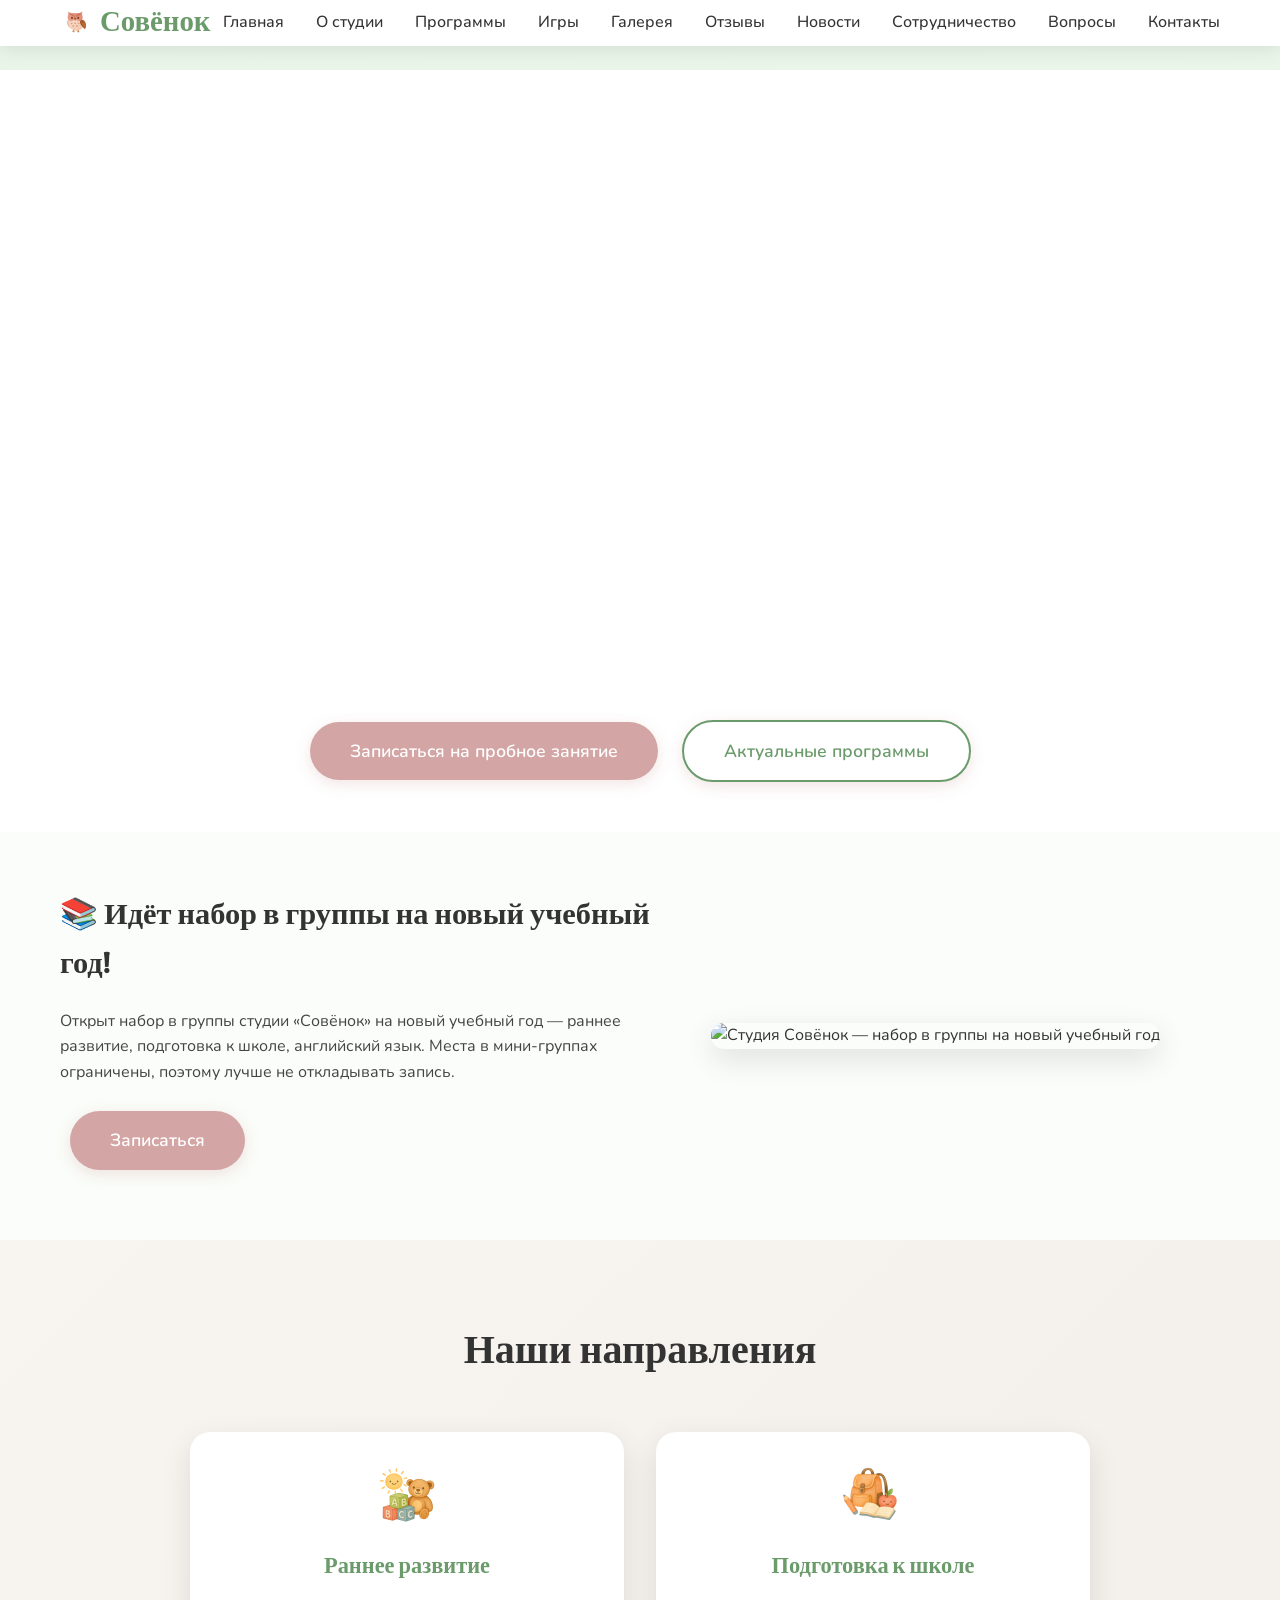
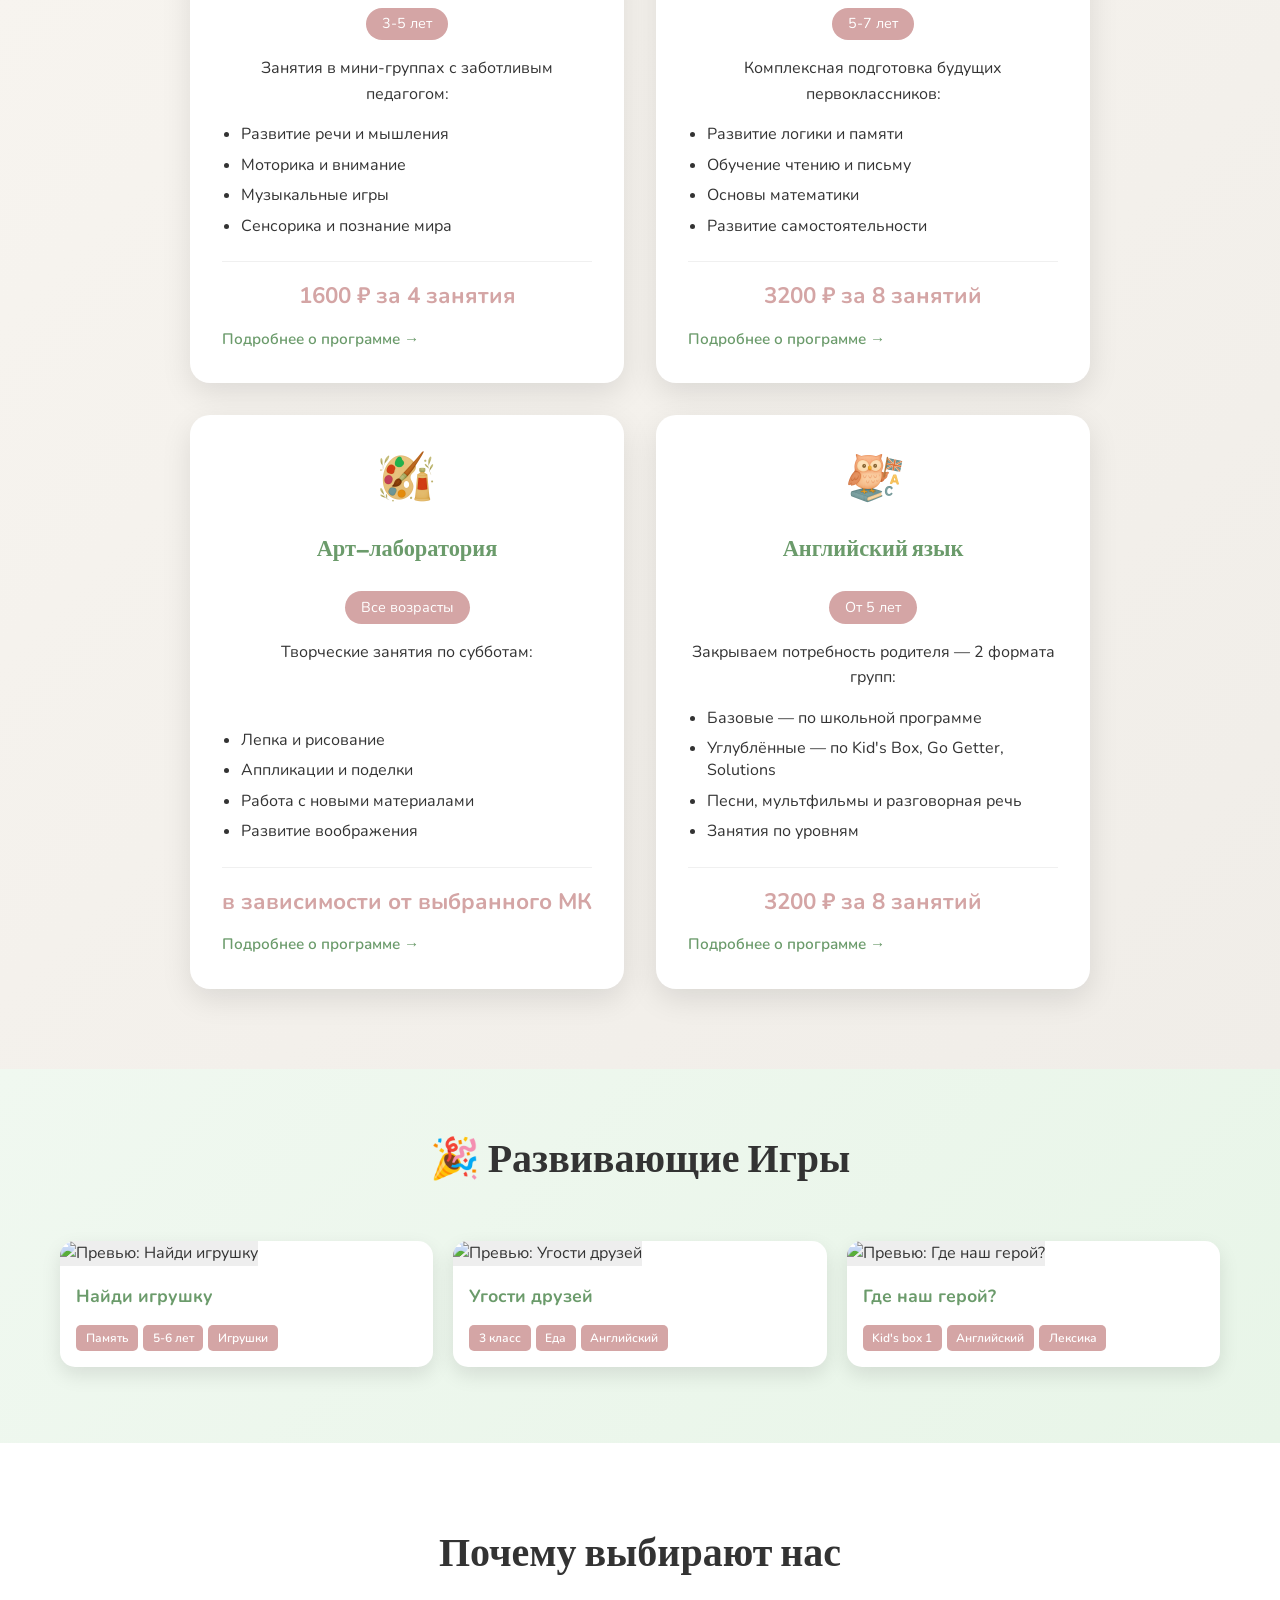
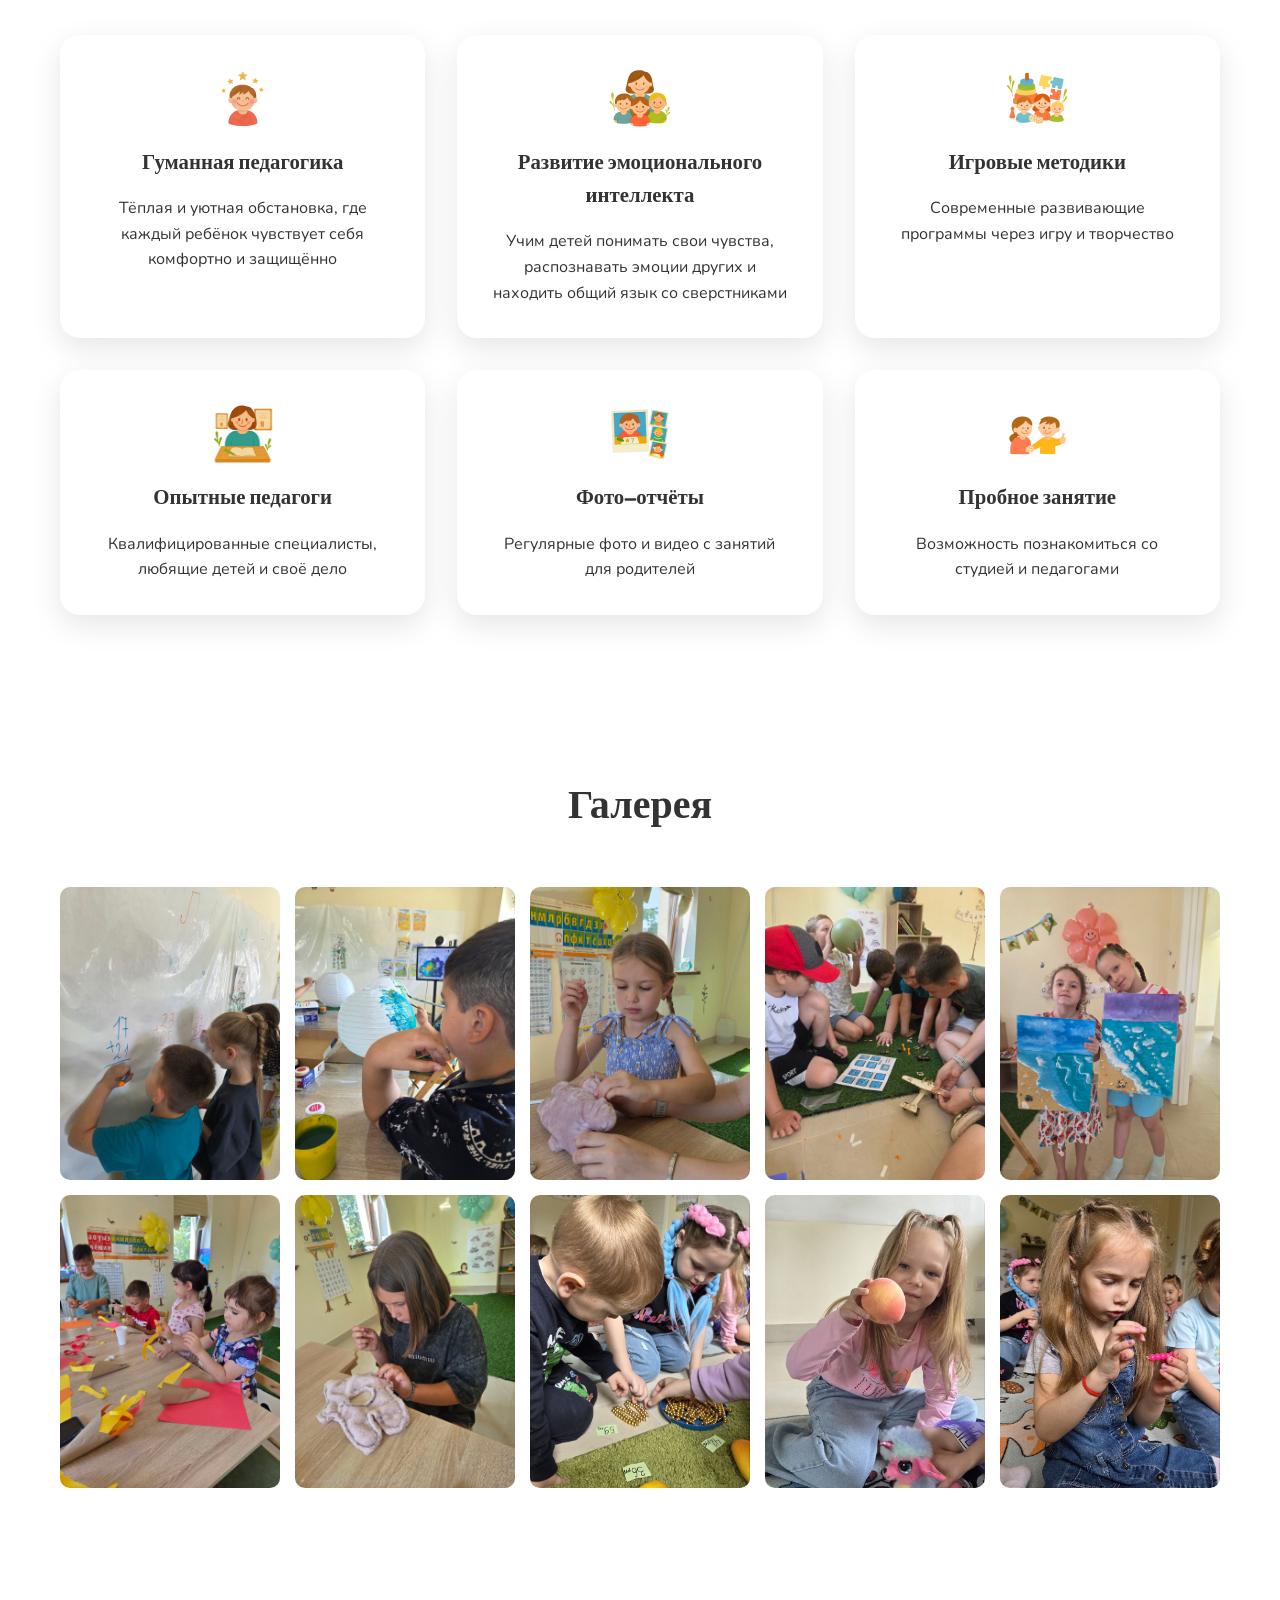
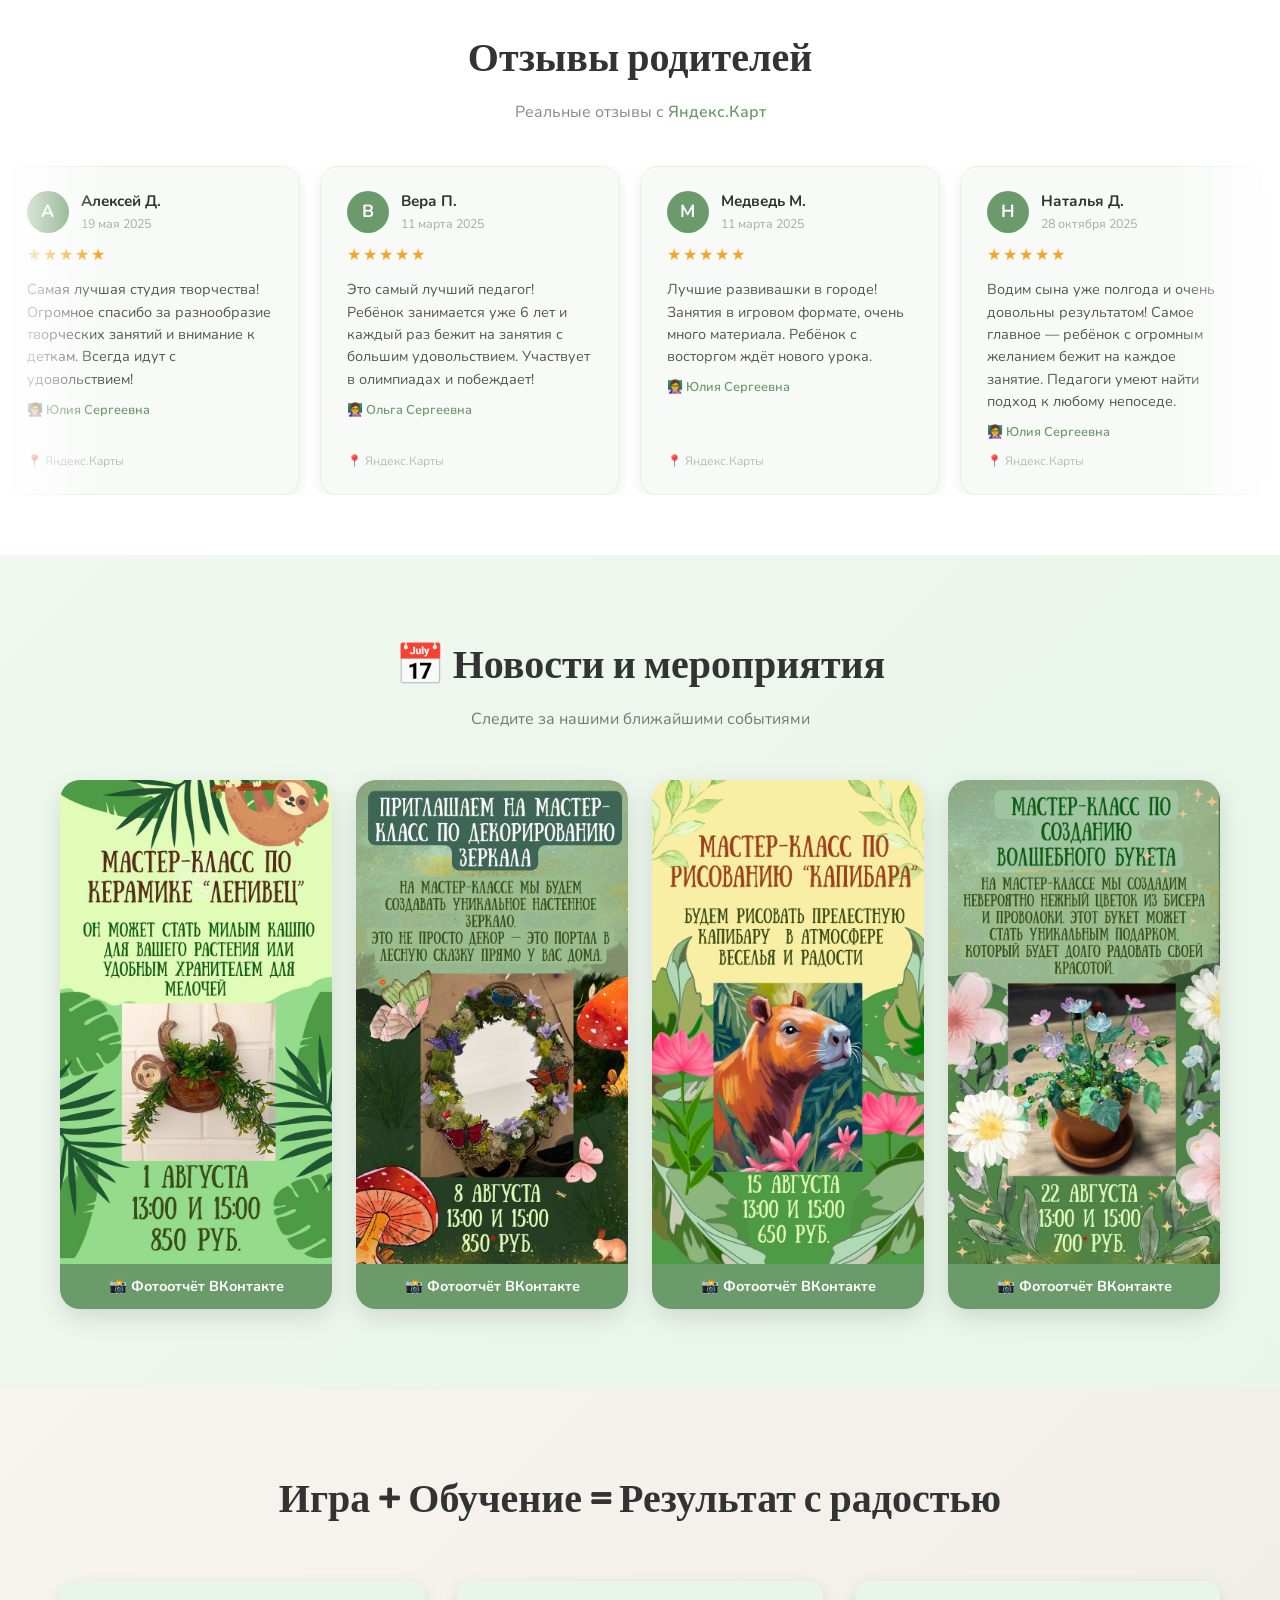
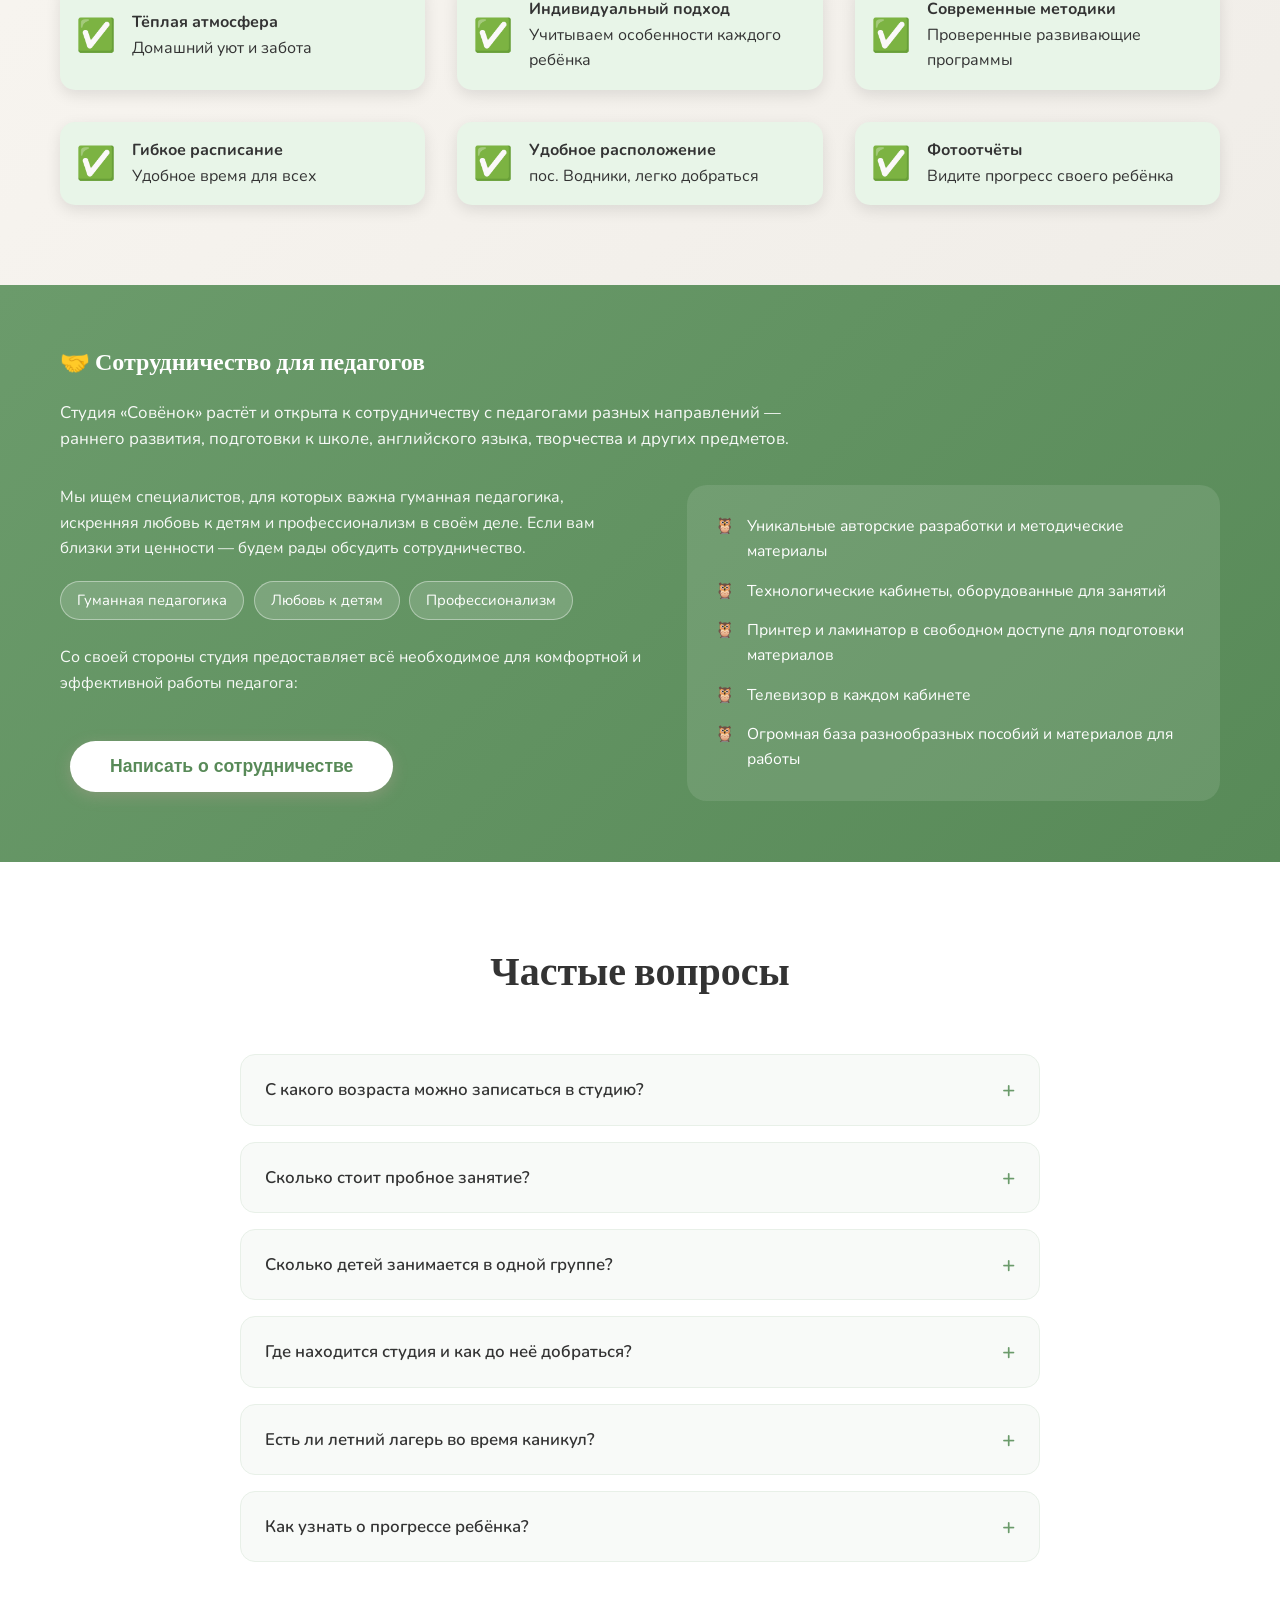
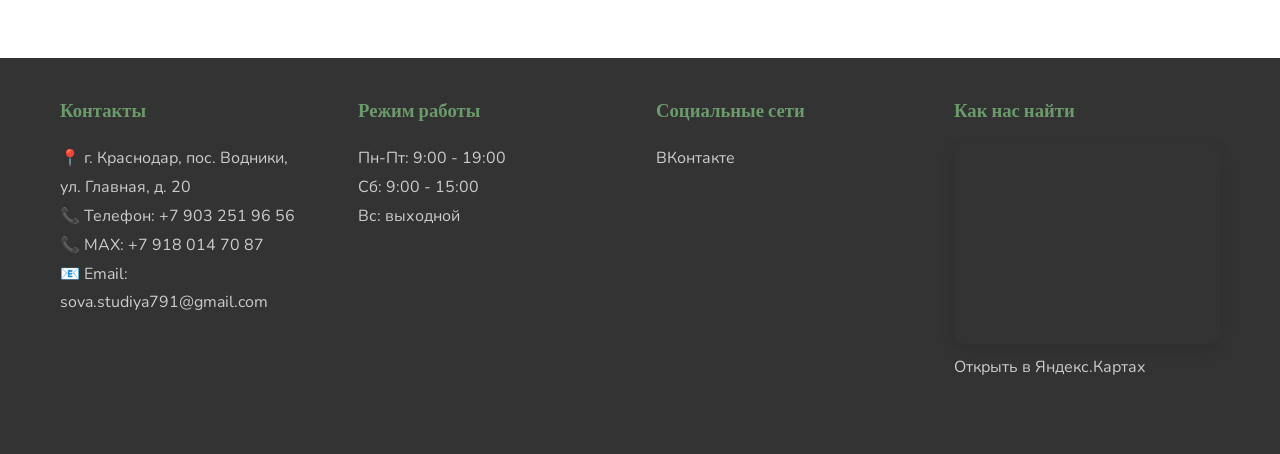
==== commit f403bd6f: "Update image source and FAQ answer in index.html" ====
--- a/index.html
+++ b/index.html
@@ -255,7 +255,7 @@
                 <p>Тёплая и уютная обстановка, где каждый ребёнок чувствует себя комфортно и защищённо</p>
             </div>
             <div class="feature-card">
-                <img class="feature-icon" src="img/spot_friends.png" alt="Развитие эмоционального интеллекта" width="64" height="64" loading="lazy"/>
+                <img class="feature-icon" src="img/pupils.png" alt="Развитие эмоционального интеллекта" width="64" height="64" loading="lazy"/>
                 <h3>Развитие эмоционального интеллекта</h3>
                 <p>Учим детей понимать свои чувства, распознавать эмоции других и находить общий язык со сверстниками</p>
             </div>
@@ -514,7 +514,7 @@
     {
       "@type": "Question",
       "name": "Сколько детей занимается в одной группе?",
-      "acceptedAnswer": { "@type": "Answer", "text": "В раннем развитии и подготовке к школе — мини-группы до 6 человек. В группах английского языка — до 10 человек." }
+      "acceptedAnswer": { "@type": "Answer", "text": "В группах наших направлений занимается от 4 — до 10 человек." }
     },
     {
       "@type": "Question",
--- a/css/main.css
+++ b/css/main.css
@@ -1043,6 +1043,19 @@
     display: grid;
     gap: 0.8rem;
     max-width: 700px;
+}
+
+.content-section-centered {
+    text-align: center;
+}
+
+.content-section-centered .curriculum-list {
+    margin: 0 auto;
+    text-align: left;
+}
+
+.content-section-centered .price-box {
+    margin: 0 auto;
 }
 
 .curriculum-list li {
